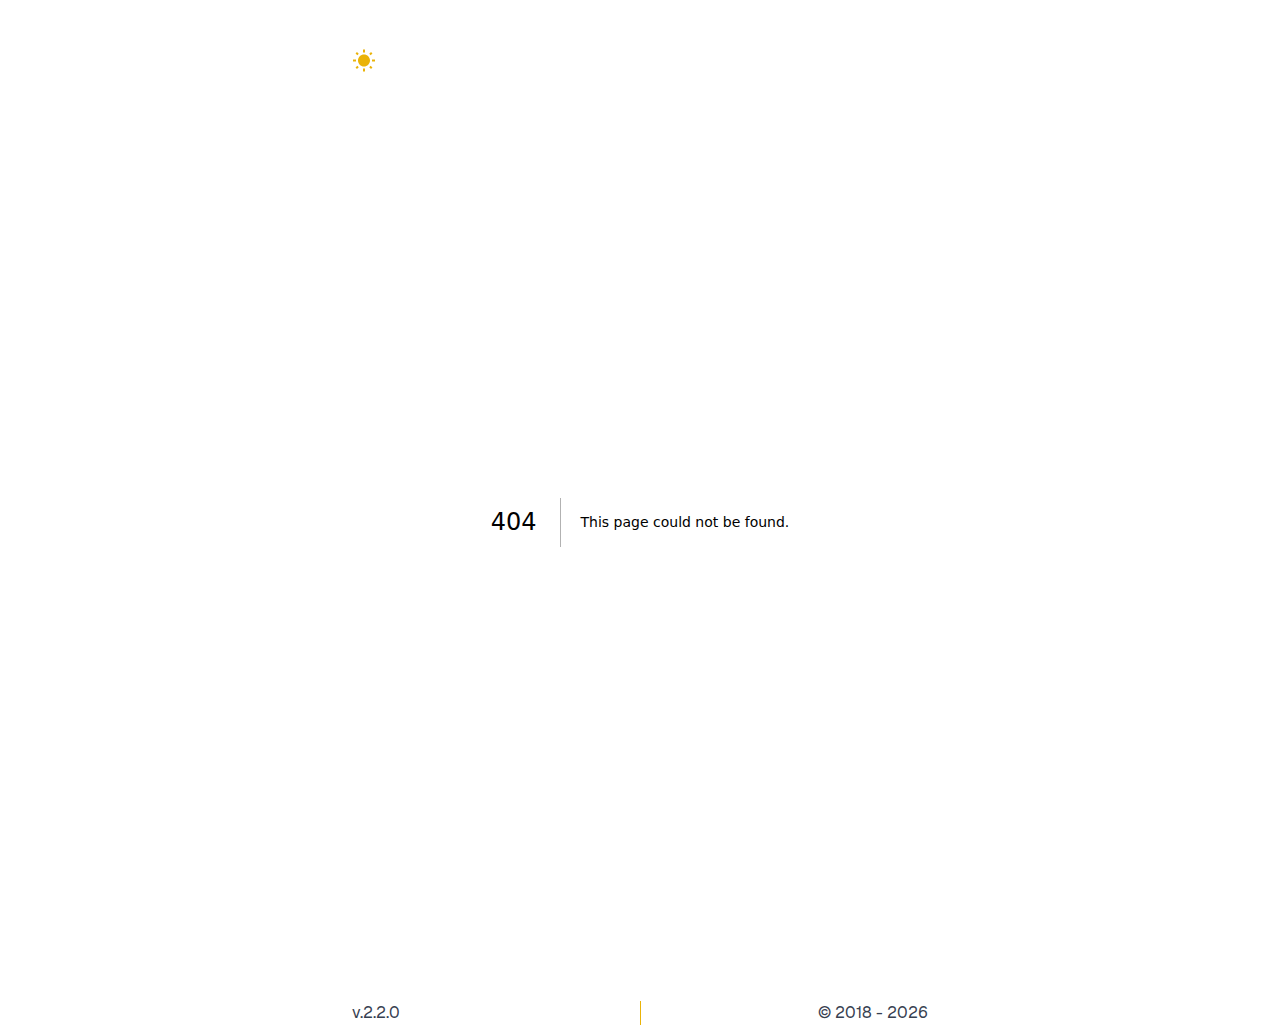
==== 404/index.html @ 9fa7642e "Deploy new build" ====
<!DOCTYPE html><html lang="en"><head><meta charSet="utf-8"/><meta name="viewport" content="width=device-width, initial-scale=1"/><link rel="preload" href="/_next/static/media/569ce4b8f30dc480-s.p.woff2" as="font" crossorigin="" type="font/woff2"/><link rel="preload" href="/_next/static/media/93f479601ee12b01-s.p.woff2" as="font" crossorigin="" type="font/woff2"/><link rel="stylesheet" href="/_next/static/css/c7436bb289373b22.css" data-precedence="next"/><link rel="preload" as="script" fetchPriority="low" href="/_next/static/chunks/webpack-5e81ed33bb2b1523.js"/><script src="/_next/static/chunks/4bd1b696-9cee43409be343df.js" async=""></script><script src="/_next/static/chunks/517-d67118cac1d8dd4a.js" async=""></script><script src="/_next/static/chunks/main-app-05b635fb2bc7e887.js" async=""></script><script src="/_next/static/chunks/451-f5de3bc80fb76e92.js" async=""></script><script src="/_next/static/chunks/app/layout-e721c93a0439ecd4.js" async=""></script><meta name="robots" content="noindex"/><meta name="next-size-adjust" content=""/><title>404: This page could not be found.</title><title>Web page of Maksim Surkov</title><meta name="description" content="Just some information about me"/><script src="/_next/static/chunks/polyfills-42372ed130431b0a.js" noModule=""></script></head><body class="__variable_4d318d antialiased max-w-xl mx-4 mt-8 lg:mx-auto"><main class="flex-auto min-w-0 mt-6 flex flex-col px-2 md:px-0"><div><div class="mt-4"><style data-emotion="css q7mezt">.css-q7mezt{-webkit-user-select:none;-moz-user-select:none;-ms-user-select:none;user-select:none;width:1em;height:1em;display:inline-block;-webkit-flex-shrink:0;-ms-flex-negative:0;flex-shrink:0;-webkit-transition:fill 200ms cubic-bezier(0.4, 0, 0.2, 1) 0ms;transition:fill 200ms cubic-bezier(0.4, 0, 0.2, 1) 0ms;fill:currentColor;font-size:1.5rem;}</style><svg class="MuiSvgIcon-root MuiSvgIcon-fontSizeMedium text-yellow-500 text-3xl cursor-pointer css-q7mezt" focusable="false" aria-hidden="true" viewBox="0 0 24 24" data-testid="WbSunnyIcon"><path d="m6.76 4.84-1.8-1.79-1.41 1.41 1.79 1.79zM4 10.5H1v2h3zm9-9.95h-2V3.5h2zm7.45 3.91-1.41-1.41-1.79 1.79 1.41 1.41zm-3.21 13.7 1.79 1.8 1.41-1.41-1.8-1.79zM20 10.5v2h3v-2zm-8-5c-3.31 0-6 2.69-6 6s2.69 6 6 6 6-2.69 6-6-2.69-6-6-6m-1 16.95h2V19.5h-2zm-7.45-3.91 1.41 1.41 1.79-1.8-1.41-1.41z"></path></svg></div></div><div style="font-family:system-ui,&quot;Segoe UI&quot;,Roboto,Helvetica,Arial,sans-serif,&quot;Apple Color Emoji&quot;,&quot;Segoe UI Emoji&quot;;height:100vh;text-align:center;display:flex;flex-direction:column;align-items:center;justify-content:center"><div><style>body{color:#000;background:#fff;margin:0}.next-error-h1{border-right:1px solid rgba(0,0,0,.3)}@media (prefers-color-scheme:dark){body{color:#fff;background:#000}.next-error-h1{border-right:1px solid rgba(255,255,255,.3)}}</style><h1 class="next-error-h1" style="display:inline-block;margin:0 20px 0 0;padding:0 23px 0 0;font-size:24px;font-weight:500;vertical-align:top;line-height:49px">404</h1><div style="display:inline-block"><h2 style="font-size:14px;font-weight:400;line-height:49px;margin:0">This page could not be found.</h2></div></div></div><footer class="mt-7 "><div class="grid grid-cols-2 divide-x divide-yellow-500"><p class="text-base col-span-1 text-left text-gray-700">v.<!-- -->2.2.0</p><p class="text-base col-span-1 text-right text-gray-700">© 2018 - 2025</p></div></footer></main><script src="/_next/static/chunks/webpack-5e81ed33bb2b1523.js" async=""></script><script>(self.__next_f=self.__next_f||[]).push([0])</script><script>self.__next_f.push([1,"1:\"$Sreact.fragment\"\n2:I[309,[\"451\",\"static/chunks/451-f5de3bc80fb76e92.js\",\"177\",\"static/chunks/app/layout-e721c93a0439ecd4.js\"],\"ThemeProvider\"]\n3:I[4796,[\"451\",\"static/chunks/451-f5de3bc80fb76e92.js\",\"177\",\"static/chunks/app/layout-e721c93a0439ecd4.js\"],\"Header\"]\n4:I[5244,[],\"\"]\n5:I[3866,[],\"\"]\n6:I[3392,[\"451\",\"static/chunks/451-f5de3bc80fb76e92.js\",\"177\",\"static/chunks/app/layout-e721c93a0439ecd4.js\"],\"Metrika\"]\n7:I[658,[\"451\",\"static/chunks/451-f5de3bc80fb76e92.js\",\"177\",\"static/chunks/app/layout-e721c93a0439ecd4.js\"],\"Footer\"]\n8:I[6213,[],\"OutletBoundary\"]\na:I[6213,[],\"MetadataBoundary\"]\nc:I[6213,[],\"ViewportBoundary\"]\ne:I[4835,[],\"\"]\n:HL[\"/_next/static/media/569ce4b8f30dc480-s.p.woff2\",\"font\",{\"crossOrigin\":\"\",\"type\":\"font/woff2\"}]\n:HL[\"/_next/static/media/93f479601ee12b01-s.p.woff2\",\"font\",{\"crossOrigin\":\"\",\"type\":\"font/woff2\"}]\n:HL[\"/_next/static/css/c7436bb289373b22.css\",\"style\"]\n"])</script><script>self.__next_f.push([1,"0:{\"P\":null,\"b\":\"KmsmQqxftrICruqikvEhr\",\"p\":\"\",\"c\":[\"\",\"_not-found\",\"\"],\"i\":false,\"f\":[[[\"\",{\"children\":[\"/_not-found\",{\"children\":[\"__PAGE__\",{}]}]},\"$undefined\",\"$undefined\",true],[\"\",[\"$\",\"$1\",\"c\",{\"children\":[[[\"$\",\"link\",\"0\",{\"rel\":\"stylesheet\",\"href\":\"/_next/static/css/c7436bb289373b22.css\",\"precedence\":\"next\",\"crossOrigin\":\"$undefined\",\"nonce\":\"$undefined\"}]],[\"$\",\"html\",null,{\"lang\":\"en\",\"children\":[\"$\",\"body\",null,{\"className\":\"__variable_4d318d antialiased max-w-xl mx-4 mt-8 lg:mx-auto\",\"children\":[\"$\",\"main\",null,{\"className\":\"flex-auto min-w-0 mt-6 flex flex-col px-2 md:px-0\",\"children\":[\"$\",\"$L2\",null,{\"children\":[[\"$\",\"$L3\",null,{}],[\"$\",\"$L4\",null,{\"parallelRouterKey\":\"children\",\"segmentPath\":[\"children\"],\"error\":\"$undefined\",\"errorStyles\":\"$undefined\",\"errorScripts\":\"$undefined\",\"template\":[\"$\",\"$L5\",null,{}],\"templateStyles\":\"$undefined\",\"templateScripts\":\"$undefined\",\"notFound\":[[],[[\"$\",\"title\",null,{\"children\":\"404: This page could not be found.\"}],[\"$\",\"div\",null,{\"style\":{\"fontFamily\":\"system-ui,\\\"Segoe UI\\\",Roboto,Helvetica,Arial,sans-serif,\\\"Apple Color Emoji\\\",\\\"Segoe UI Emoji\\\"\",\"height\":\"100vh\",\"textAlign\":\"center\",\"display\":\"flex\",\"flexDirection\":\"column\",\"alignItems\":\"center\",\"justifyContent\":\"center\"},\"children\":[\"$\",\"div\",null,{\"children\":[[\"$\",\"style\",null,{\"dangerouslySetInnerHTML\":{\"__html\":\"body{color:#000;background:#fff;margin:0}.next-error-h1{border-right:1px solid rgba(0,0,0,.3)}@media (prefers-color-scheme:dark){body{color:#fff;background:#000}.next-error-h1{border-right:1px solid rgba(255,255,255,.3)}}\"}}],[\"$\",\"h1\",null,{\"className\":\"next-error-h1\",\"style\":{\"display\":\"inline-block\",\"margin\":\"0 20px 0 0\",\"padding\":\"0 23px 0 0\",\"fontSize\":24,\"fontWeight\":500,\"verticalAlign\":\"top\",\"lineHeight\":\"49px\"},\"children\":404}],[\"$\",\"div\",null,{\"style\":{\"display\":\"inline-block\"},\"children\":[\"$\",\"h2\",null,{\"style\":{\"fontSize\":14,\"fontWeight\":400,\"lineHeight\":\"49px\",\"margin\":0},\"children\":\"This page could not be found.\"}]}]]}]}]]],\"forbidden\":\"$undefined\",\"unauthorized\":\"$undefined\"}],[\"$\",\"$L6\",null,{}],[\"$\",\"$L7\",null,{}]]}]}]}]}]]}],{\"children\":[\"/_not-found\",[\"$\",\"$1\",\"c\",{\"children\":[null,[\"$\",\"$L4\",null,{\"parallelRouterKey\":\"children\",\"segmentPath\":[\"children\",\"/_not-found\",\"children\"],\"error\":\"$undefined\",\"errorStyles\":\"$undefined\",\"errorScripts\":\"$undefined\",\"template\":[\"$\",\"$L5\",null,{}],\"templateStyles\":\"$undefined\",\"templateScripts\":\"$undefined\",\"notFound\":\"$undefined\",\"forbidden\":\"$undefined\",\"unauthorized\":\"$undefined\"}]]}],{\"children\":[\"__PAGE__\",[\"$\",\"$1\",\"c\",{\"children\":[[[\"$\",\"title\",null,{\"children\":\"404: This page could not be found.\"}],[\"$\",\"div\",null,{\"style\":\"$0:f:0:1:1:props:children:1:props:children:props:children:props:children:props:children:1:props:notFound:1:1:props:style\",\"children\":[\"$\",\"div\",null,{\"children\":[[\"$\",\"style\",null,{\"dangerouslySetInnerHTML\":{\"__html\":\"body{color:#000;background:#fff;margin:0}.next-error-h1{border-right:1px solid rgba(0,0,0,.3)}@media (prefers-color-scheme:dark){body{color:#fff;background:#000}.next-error-h1{border-right:1px solid rgba(255,255,255,.3)}}\"}}],[\"$\",\"h1\",null,{\"className\":\"next-error-h1\",\"style\":\"$0:f:0:1:1:props:children:1:props:children:props:children:props:children:props:children:1:props:notFound:1:1:props:children:props:children:1:props:style\",\"children\":404}],[\"$\",\"div\",null,{\"style\":\"$0:f:0:1:1:props:children:1:props:children:props:children:props:children:props:children:1:props:notFound:1:1:props:children:props:children:2:props:style\",\"children\":[\"$\",\"h2\",null,{\"style\":\"$0:f:0:1:1:props:children:1:props:children:props:children:props:children:props:children:1:props:notFound:1:1:props:children:props:children:2:props:children:props:style\",\"children\":\"This page could not be found.\"}]}]]}]}]],null,[\"$\",\"$L8\",null,{\"children\":\"$L9\"}]]}],{},null,false]},null,false]},null,false],[\"$\",\"$1\",\"h\",{\"children\":[[\"$\",\"meta\",null,{\"name\":\"robots\",\"content\":\"noindex\"}],[\"$\",\"$1\",\"56DV16O-KghyCpV5l3k12\",{\"children\":[[\"$\",\"$La\",null,{\"children\":\"$Lb\"}],[\"$\",\"$Lc\",null,{\"children\":\"$Ld\"}],[\"$\",\"meta\",null,{\"name\":\"next-size-adjust\",\"content\":\"\"}]]}]]}],false]],\"m\":\"$undefined\",\"G\":[\"$e\",\"$undefined\"],\"s\":false,\"S\":true}\n"])</script><script>self.__next_f.push([1,"d:[[\"$\",\"meta\",\"0\",{\"name\":\"viewport\",\"content\":\"width=device-width, initial-scale=1\"}]]\nb:[[\"$\",\"meta\",\"0\",{\"charSet\":\"utf-8\"}],[\"$\",\"title\",\"1\",{\"children\":\"Web page of Maksim Surkov\"}],[\"$\",\"meta\",\"2\",{\"name\":\"description\",\"content\":\"Just some information about me\"}]]\n"])</script><script>self.__next_f.push([1,"9:null\n"])</script></body></html>
---- _next/static/css/c7436bb289373b22.css ----
*,:after,:before{--tw-border-spacing-x:0;--tw-border-spacing-y:0;--tw-translate-x:0;--tw-translate-y:0;--tw-rotate:0;--tw-skew-x:0;--tw-skew-y:0;--tw-scale-x:1;--tw-scale-y:1;--tw-pan-x: ;--tw-pan-y: ;--tw-pinch-zoom: ;--tw-scroll-snap-strictness:proximity;--tw-gradient-from-position: ;--tw-gradient-via-position: ;--tw-gradient-to-position: ;--tw-ordinal: ;--tw-slashed-zero: ;--tw-numeric-figure: ;--tw-numeric-spacing: ;--tw-numeric-fraction: ;--tw-ring-inset: ;--tw-ring-offset-width:0px;--tw-ring-offset-color:#fff;--tw-ring-color:rgba(59,130,246,.5);--tw-ring-offset-shadow:0 0 #0000;--tw-ring-shadow:0 0 #0000;--tw-shadow:0 0 #0000;--tw-shadow-colored:0 0 #0000;--tw-blur: ;--tw-brightness: ;--tw-contrast: ;--tw-grayscale: ;--tw-hue-rotate: ;--tw-invert: ;--tw-saturate: ;--tw-sepia: ;--tw-drop-shadow: ;--tw-backdrop-blur: ;--tw-backdrop-brightness: ;--tw-backdrop-contrast: ;--tw-backdrop-grayscale: ;--tw-backdrop-hue-rotate: ;--tw-backdrop-invert: ;--tw-backdrop-opacity: ;--tw-backdrop-saturate: ;--tw-backdrop-sepia: ;--tw-contain-size: ;--tw-contain-layout: ;--tw-contain-paint: ;--tw-contain-style: }::backdrop{--tw-border-spacing-x:0;--tw-border-spacing-y:0;--tw-translate-x:0;--tw-translate-y:0;--tw-rotate:0;--tw-skew-x:0;--tw-skew-y:0;--tw-scale-x:1;--tw-scale-y:1;--tw-pan-x: ;--tw-pan-y: ;--tw-pinch-zoom: ;--tw-scroll-snap-strictness:proximity;--tw-gradient-from-position: ;--tw-gradient-via-position: ;--tw-gradient-to-position: ;--tw-ordinal: ;--tw-slashed-zero: ;--tw-numeric-figure: ;--tw-numeric-spacing: ;--tw-numeric-fraction: ;--tw-ring-inset: ;--tw-ring-offset-width:0px;--tw-ring-offset-color:#fff;--tw-ring-color:rgba(59,130,246,.5);--tw-ring-offset-shadow:0 0 #0000;--tw-ring-shadow:0 0 #0000;--tw-shadow:0 0 #0000;--tw-shadow-colored:0 0 #0000;--tw-blur: ;--tw-brightness: ;--tw-contrast: ;--tw-grayscale: ;--tw-hue-rotate: ;--tw-invert: ;--tw-saturate: ;--tw-sepia: ;--tw-drop-shadow: ;--tw-backdrop-blur: ;--tw-backdrop-brightness: ;--tw-backdrop-contrast: ;--tw-backdrop-grayscale: ;--tw-backdrop-hue-rotate: ;--tw-backdrop-invert: ;--tw-backdrop-opacity: ;--tw-backdrop-saturate: ;--tw-backdrop-sepia: ;--tw-contain-size: ;--tw-contain-layout: ;--tw-contain-paint: ;--tw-contain-style: }/*
! tailwindcss v3.4.17 | MIT License | https://tailwindcss.com
*/*,:after,:before{box-sizing:border-box;border:0 solid #e5e7eb}:after,:before{--tw-content:""}:host,html{line-height:1.5;-webkit-text-size-adjust:100%;-moz-tab-size:4;tab-size:4;font-family:ui-sans-serif,system-ui,sans-serif,Apple Color Emoji,Segoe UI Emoji,Segoe UI Symbol,Noto Color Emoji;font-feature-settings:normal;font-variation-settings:normal;-webkit-tap-highlight-color:transparent}body{margin:0;line-height:inherit}hr{height:0;color:inherit;border-top-width:1px}abbr:where([title]){text-decoration:underline dotted}h1,h2,h3,h4,h5,h6{font-size:inherit;font-weight:inherit}a{color:inherit;text-decoration:inherit}b,strong{font-weight:bolder}code,kbd,pre,samp{font-family:ui-monospace,SFMono-Regular,Menlo,Monaco,Consolas,Liberation Mono,Courier New,monospace;font-feature-settings:normal;font-variation-settings:normal;font-size:1em}small{font-size:80%}sub,sup{font-size:75%;line-height:0;position:relative;vertical-align:baseline}sub{bottom:-.25em}sup{top:-.5em}table{text-indent:0;border-color:inherit;border-collapse:collapse}button,input,optgroup,select,textarea{font-family:inherit;font-feature-settings:inherit;font-variation-settings:inherit;font-size:100%;font-weight:inherit;line-height:inherit;letter-spacing:inherit;color:inherit;margin:0;padding:0}button,select{text-transform:none}button,input:where([type=button]),input:where([type=reset]),input:where([type=submit]){-webkit-appearance:button;background-color:transparent;background-image:none}:-moz-focusring{outline:auto}:-moz-ui-invalid{box-shadow:none}progress{vertical-align:baseline}::-webkit-inner-spin-button,::-webkit-outer-spin-button{height:auto}[type=search]{-webkit-appearance:textfield;outline-offset:-2px}::-webkit-search-decoration{-webkit-appearance:none}::-webkit-file-upload-button{-webkit-appearance:button;font:inherit}summary{display:list-item}blockquote,dd,dl,figure,h1,h2,h3,h4,h5,h6,hr,p,pre{margin:0}fieldset{margin:0}fieldset,legend{padding:0}menu,ol,ul{list-style:none;margin:0;padding:0}dialog{padding:0}textarea{resize:vertical}input::placeholder,textarea::placeholder{opacity:1;color:#9ca3af}[role=button],button{cursor:pointer}:disabled{cursor:default}audio,canvas,embed,iframe,img,object,svg,video{display:block;vertical-align:middle}img,video{max-width:100%;height:auto}[hidden]:where(:not([hidden=until-found])){display:none}.relative{position:relative}.col-span-1{grid-column:span 1/span 1}.row-start-2{grid-row-start:2}.row-start-3{grid-row-start:3}.mx-4{margin-left:1rem;margin-right:1rem}.mb-2{margin-bottom:.5rem}.mt-1{margin-top:.25rem}.mt-10{margin-top:2.5rem}.mt-4{margin-top:1rem}.mt-6{margin-top:1.5rem}.mt-7{margin-top:1.75rem}.mt-8{margin-top:2rem}.flex{display:flex}.grid{display:grid}.h-0{height:0}.h-10{height:2.5rem}.min-h-screen{min-height:100vh}.w-0{width:0}.min-w-0{min-width:0}.max-w-xl{max-width:36rem}.flex-auto{flex:1 1 auto}.cursor-pointer{cursor:pointer}.list-inside{list-style-position:inside}.list-decimal{list-style-type:decimal}.grid-cols-2{grid-template-columns:repeat(2,minmax(0,1fr))}.grid-rows-\[20px_1fr_20px\]{grid-template-rows:20px 1fr 20px}.flex-col{flex-direction:column}.flex-wrap{flex-wrap:wrap}.items-center{align-items:center}.justify-center{justify-content:center}.justify-items-center{justify-items:center}.gap-16{gap:4rem}.gap-2{gap:.5rem}.gap-4{gap:1rem}.gap-6{gap:1.5rem}.gap-8{gap:2rem}.divide-x>:not([hidden])~:not([hidden]){--tw-divide-x-reverse:0;border-right-width:calc(1px * var(--tw-divide-x-reverse));border-left-width:calc(1px * calc(1 - var(--tw-divide-x-reverse)))}.divide-y>:not([hidden])~:not([hidden]){--tw-divide-y-reverse:0;border-top-width:calc(1px * calc(1 - var(--tw-divide-y-reverse)));border-bottom-width:calc(1px * var(--tw-divide-y-reverse))}.divide-yellow-500>:not([hidden])~:not([hidden]){--tw-divide-opacity:1;border-color:rgb(234 179 8/var(--tw-divide-opacity,1))}.rounded{border-radius:.25rem}.rounded-full{border-radius:9999px}.border{border-width:1px}.border-b-\[26px\]{border-bottom-width:26px}.border-l-\[15px\]{border-left-width:15px}.border-r-\[15px\]{border-right-width:15px}.border-t{border-top-width:1px}.border-solid{border-style:solid}.border-black\/\[\.08\]{border-color:rgba(0,0,0,.08)}.border-transparent{border-color:transparent}.border-yellow-500{--tw-border-opacity:1;border-color:rgb(234 179 8/var(--tw-border-opacity,1))}.border-b-black{--tw-border-opacity:1;border-bottom-color:rgb(0 0 0/var(--tw-border-opacity,1))}.border-l-transparent{border-left-color:transparent}.border-r-transparent{border-right-color:transparent}.bg-black\/\[\.05\]{background-color:rgba(0,0,0,.05)}.bg-foreground{background-color:var(--foreground)}.p-8{padding:2rem}.px-1{padding-left:.25rem;padding-right:.25rem}.px-2{padding-left:.5rem;padding-right:.5rem}.px-4{padding-left:1rem;padding-right:1rem}.py-0\.5{padding-top:.125rem;padding-bottom:.125rem}.py-6{padding-top:1.5rem;padding-bottom:1.5rem}.pb-20{padding-bottom:5rem}.text-left{text-align:left}.text-center{text-align:center}.text-right{text-align:right}.font-\[family-name\:var\(--font-geist-mono\)\]{font-family:var(--font-geist-mono)}.font-\[family-name\:var\(--font-geist-sans\)\]{font-family:var(--font-geist-sans)}.text-2xl{font-size:1.5rem;line-height:2rem}.text-3xl{font-size:1.875rem;line-height:2.25rem}.text-5xl{font-size:3rem;line-height:1}.text-base{font-size:1rem;line-height:1.5rem}.text-sm{font-size:.875rem;line-height:1.25rem}.text-xl{font-size:1.25rem;line-height:1.75rem}.font-medium{font-weight:500}.font-semibold{font-weight:600}.text-background{color:var(--background)}.text-gray-300{--tw-text-opacity:1;color:rgb(209 213 219/var(--tw-text-opacity,1))}.text-gray-400{--tw-text-opacity:1;color:rgb(156 163 175/var(--tw-text-opacity,1))}.text-gray-700{--tw-text-opacity:1;color:rgb(55 65 81/var(--tw-text-opacity,1))}.text-yellow-500{--tw-text-opacity:1;color:rgb(234 179 8/var(--tw-text-opacity,1))}.antialiased{-webkit-font-smoothing:antialiased;-moz-osx-font-smoothing:grayscale}.transition-colors{transition-property:color,background-color,border-color,text-decoration-color,fill,stroke;transition-timing-function:cubic-bezier(.4,0,.2,1);transition-duration:.15s}:root{--background-light:#fff;--foreground-light:#171717;--background-dark:#0a0a0a;--foreground-dark:#ededed}body{color:var(--foreground-light);background:var(--background-light);font-family:var(--font-geist-sans)}body.dark{color:var(--foreground-dark);background:var(--background-dark)}.hover\:border-transparent:hover{border-color:transparent}.hover\:bg-\[\#383838\]:hover{--tw-bg-opacity:1;background-color:rgb(56 56 56/var(--tw-bg-opacity,1))}.hover\:bg-\[\#f2f2f2\]:hover{--tw-bg-opacity:1;background-color:rgb(242 242 242/var(--tw-bg-opacity,1))}.hover\:underline:hover{text-decoration-line:underline}.hover\:underline-offset-4:hover{text-underline-offset:4px}@media (min-width:640px){.sm\:col-span-2{grid-column:span 2/span 2}.sm\:mt-0{margin-top:0}.sm\:grid{display:grid}.sm\:h-12{height:3rem}.sm\:min-w-44{min-width:11rem}.sm\:grid-cols-3{grid-template-columns:repeat(3,minmax(0,1fr))}.sm\:flex-row{flex-direction:row}.sm\:items-start{align-items:flex-start}.sm\:gap-4{gap:1rem}.sm\:p-20{padding:5rem}.sm\:px-0{padding-left:0;padding-right:0}.sm\:px-5{padding-left:1.25rem;padding-right:1.25rem}.sm\:text-left{text-align:left}.sm\:text-base{font-size:1rem;line-height:1.5rem}}@media (min-width:768px){.md\:px-0{padding-left:0;padding-right:0}}@media (min-width:1024px){.lg\:mx-auto{margin-left:auto;margin-right:auto}}@media (prefers-color-scheme:dark){.dark\:border-white\/\[\.145\]{border-color:hsla(0,0%,100%,.145)}.dark\:bg-white\/\[\.06\]{background-color:hsla(0,0%,100%,.06)}.dark\:invert{--tw-invert:invert(100%);filter:var(--tw-blur) var(--tw-brightness) var(--tw-contrast) var(--tw-grayscale) var(--tw-hue-rotate) var(--tw-invert) var(--tw-saturate) var(--tw-sepia) var(--tw-drop-shadow)}.dark\:hover\:bg-\[\#1a1a1a\]:hover{--tw-bg-opacity:1;background-color:rgb(26 26 26/var(--tw-bg-opacity,1))}.dark\:hover\:bg-\[\#ccc\]:hover{--tw-bg-opacity:1;background-color:rgb(204 204 204/var(--tw-bg-opacity,1))}}@font-face{font-family:Geist;font-style:normal;font-weight:100 900;font-display:swap;src:url(/_next/static/media/ba015fad6dcf6784-s.woff2) format("woff2");unicode-range:u+0100-02ba,u+02bd-02c5,u+02c7-02cc,u+02ce-02d7,u+02dd-02ff,u+0304,u+0308,u+0329,u+1d00-1dbf,u+1e00-1e9f,u+1ef2-1eff,u+2020,u+20a0-20ab,u+20ad-20c0,u+2113,u+2c60-2c7f,u+a720-a7ff}@font-face{font-family:Geist;font-style:normal;font-weight:100 900;font-display:swap;src:url(/_next/static/media/569ce4b8f30dc480-s.p.woff2) format("woff2");unicode-range:u+00??,u+0131,u+0152-0153,u+02bb-02bc,u+02c6,u+02da,u+02dc,u+0304,u+0308,u+0329,u+2000-206f,u+20ac,u+2122,u+2191,u+2193,u+2212,u+2215,u+feff,u+fffd}@font-face{font-family:Geist Fallback;src:local("Arial");ascent-override:95.94%;descent-override:28.16%;line-gap-override:0.00%;size-adjust:104.76%}.__className_4d318d{font-family:Geist,Geist Fallback;font-style:normal}.__variable_4d318d{--font-geist-sans:"Geist","Geist Fallback"}@font-face{font-family:Geist Mono;font-style:normal;font-weight:100 900;font-display:swap;src:url(/_next/static/media/747892c23ea88013-s.woff2) format("woff2");unicode-range:u+0100-02ba,u+02bd-02c5,u+02c7-02cc,u+02ce-02d7,u+02dd-02ff,u+0304,u+0308,u+0329,u+1d00-1dbf,u+1e00-1e9f,u+1ef2-1eff,u+2020,u+20a0-20ab,u+20ad-20c0,u+2113,u+2c60-2c7f,u+a720-a7ff}@font-face{font-family:Geist Mono;font-style:normal;font-weight:100 900;font-display:swap;src:url(/_next/static/media/93f479601ee12b01-s.p.woff2) format("woff2");unicode-range:u+00??,u+0131,u+0152-0153,u+02bb-02bc,u+02c6,u+02da,u+02dc,u+0304,u+0308,u+0329,u+2000-206f,u+20ac,u+2122,u+2191,u+2193,u+2212,u+2215,u+feff,u+fffd}@font-face{font-family:Geist Mono Fallback;src:local("Arial");ascent-override:74.67%;descent-override:21.92%;line-gap-override:0.00%;size-adjust:134.59%}.__className_ea5f4b{font-family:Geist Mono,Geist Mono Fallback;font-style:normal}.__variable_ea5f4b{--font-geist-mono:"Geist Mono","Geist Mono Fallback"}
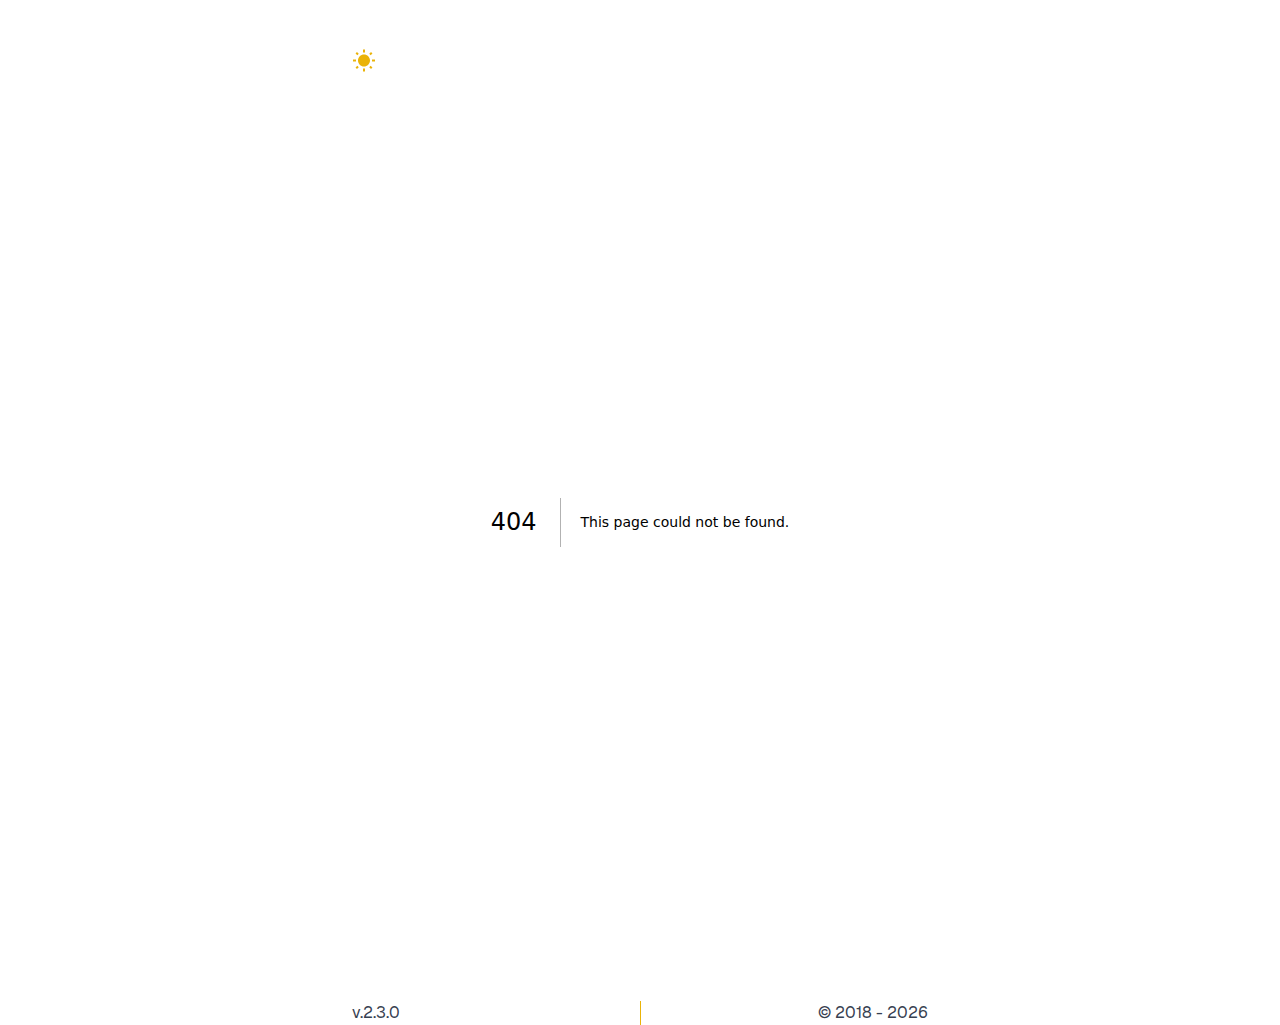
==== commit 73c497a0: "Deploy new build" ====
--- a/404/index.html
+++ b/404/index.html
@@ -1 +1 @@
-<!DOCTYPE html><html lang="en"><head><meta charSet="utf-8"/><meta name="viewport" content="width=device-width, initial-scale=1"/><link rel="preload" href="/_next/static/media/569ce4b8f30dc480-s.p.woff2" as="font" crossorigin="" type="font/woff2"/><link rel="preload" href="/_next/static/media/93f479601ee12b01-s.p.woff2" as="font" crossorigin="" type="font/woff2"/><link rel="stylesheet" href="/_next/static/css/c7436bb289373b22.css" data-precedence="next"/><link rel="preload" as="script" fetchPriority="low" href="/_next/static/chunks/webpack-5e81ed33bb2b1523.js"/><script src="/_next/static/chunks/4bd1b696-9cee43409be343df.js" async=""></script><script src="/_next/static/chunks/517-d67118cac1d8dd4a.js" async=""></script><script src="/_next/static/chunks/main-app-05b635fb2bc7e887.js" async=""></script><script src="/_next/static/chunks/451-f5de3bc80fb76e92.js" async=""></script><script src="/_next/static/chunks/app/layout-e721c93a0439ecd4.js" async=""></script><meta name="robots" content="noindex"/><meta name="next-size-adjust" content=""/><title>404: This page could not be found.</title><title>Web page of Maksim Surkov</title><meta name="description" content="Just some information about me"/><script src="/_next/static/chunks/polyfills-42372ed130431b0a.js" noModule=""></script></head><body class="__variable_4d318d antialiased max-w-xl mx-4 mt-8 lg:mx-auto"><main class="flex-auto min-w-0 mt-6 flex flex-col px-2 md:px-0"><div><div class="mt-4"><style data-emotion="css q7mezt">.css-q7mezt{-webkit-user-select:none;-moz-user-select:none;-ms-user-select:none;user-select:none;width:1em;height:1em;display:inline-block;-webkit-flex-shrink:0;-ms-flex-negative:0;flex-shrink:0;-webkit-transition:fill 200ms cubic-bezier(0.4, 0, 0.2, 1) 0ms;transition:fill 200ms cubic-bezier(0.4, 0, 0.2, 1) 0ms;fill:currentColor;font-size:1.5rem;}</style><svg class="MuiSvgIcon-root MuiSvgIcon-fontSizeMedium text-yellow-500 text-3xl cursor-pointer css-q7mezt" focusable="false" aria-hidden="true" viewBox="0 0 24 24" data-testid="WbSunnyIcon"><path d="m6.76 4.84-1.8-1.79-1.41 1.41 1.79 1.79zM4 10.5H1v2h3zm9-9.95h-2V3.5h2zm7.45 3.91-1.41-1.41-1.79 1.79 1.41 1.41zm-3.21 13.7 1.79 1.8 1.41-1.41-1.8-1.79zM20 10.5v2h3v-2zm-8-5c-3.31 0-6 2.69-6 6s2.69 6 6 6 6-2.69 6-6-2.69-6-6-6m-1 16.95h2V19.5h-2zm-7.45-3.91 1.41 1.41 1.79-1.8-1.41-1.41z"></path></svg></div></div><div style="font-family:system-ui,&quot;Segoe UI&quot;,Roboto,Helvetica,Arial,sans-serif,&quot;Apple Color Emoji&quot;,&quot;Segoe UI Emoji&quot;;height:100vh;text-align:center;display:flex;flex-direction:column;align-items:center;justify-content:center"><div><style>body{color:#000;background:#fff;margin:0}.next-error-h1{border-right:1px solid rgba(0,0,0,.3)}@media (prefers-color-scheme:dark){body{color:#fff;background:#000}.next-error-h1{border-right:1px solid rgba(255,255,255,.3)}}</style><h1 class="next-error-h1" style="display:inline-block;margin:0 20px 0 0;padding:0 23px 0 0;font-size:24px;font-weight:500;vertical-align:top;line-height:49px">404</h1><div style="display:inline-block"><h2 style="font-size:14px;font-weight:400;line-height:49px;margin:0">This page could not be found.</h2></div></div></div><footer class="mt-7 "><div class="grid grid-cols-2 divide-x divide-yellow-500"><p class="text-base col-span-1 text-left text-gray-700">v.<!-- -->2.2.0</p><p class="text-base col-span-1 text-right text-gray-700">© 2018 - 2025</p></div></footer></main><script src="/_next/static/chunks/webpack-5e81ed33bb2b1523.js" async=""></script><script>(self.__next_f=self.__next_f||[]).push([0])</script><script>self.__next_f.push([1,"1:\"$Sreact.fragment\"\n2:I[309,[\"451\",\"static/chunks/451-f5de3bc80fb76e92.js\",\"177\",\"static/chunks/app/layout-e721c93a0439ecd4.js\"],\"ThemeProvider\"]\n3:I[4796,[\"451\",\"static/chunks/451-f5de3bc80fb76e92.js\",\"177\",\"static/chunks/app/layout-e721c93a0439ecd4.js\"],\"Header\"]\n4:I[5244,[],\"\"]\n5:I[3866,[],\"\"]\n6:I[3392,[\"451\",\"static/chunks/451-f5de3bc80fb76e92.js\",\"177\",\"static/chunks/app/layout-e721c93a0439ecd4.js\"],\"Metrika\"]\n7:I[658,[\"451\",\"static/chunks/451-f5de3bc80fb76e92.js\",\"177\",\"static/chunks/app/layout-e721c93a0439ecd4.js\"],\"Footer\"]\n8:I[6213,[],\"OutletBoundary\"]\na:I[6213,[],\"MetadataBoundary\"]\nc:I[6213,[],\"ViewportBoundary\"]\ne:I[4835,[],\"\"]\n:HL[\"/_next/static/media/569ce4b8f30dc480-s.p.woff2\",\"font\",{\"crossOrigin\":\"\",\"type\":\"font/woff2\"}]\n:HL[\"/_next/static/media/93f479601ee12b01-s.p.woff2\",\"font\",{\"crossOrigin\":\"\",\"type\":\"font/woff2\"}]\n:HL[\"/_next/static/css/c7436bb289373b22.css\",\"style\"]\n"])</script><script>self.__next_f.push([1,"0:{\"P\":null,\"b\":\"KmsmQqxftrICruqikvEhr\",\"p\":\"\",\"c\":[\"\",\"_not-found\",\"\"],\"i\":false,\"f\":[[[\"\",{\"children\":[\"/_not-found\",{\"children\":[\"__PAGE__\",{}]}]},\"$undefined\",\"$undefined\",true],[\"\",[\"$\",\"$1\",\"c\",{\"children\":[[[\"$\",\"link\",\"0\",{\"rel\":\"stylesheet\",\"href\":\"/_next/static/css/c7436bb289373b22.css\",\"precedence\":\"next\",\"crossOrigin\":\"$undefined\",\"nonce\":\"$undefined\"}]],[\"$\",\"html\",null,{\"lang\":\"en\",\"children\":[\"$\",\"body\",null,{\"className\":\"__variable_4d318d antialiased max-w-xl mx-4 mt-8 lg:mx-auto\",\"children\":[\"$\",\"main\",null,{\"className\":\"flex-auto min-w-0 mt-6 flex flex-col px-2 md:px-0\",\"children\":[\"$\",\"$L2\",null,{\"children\":[[\"$\",\"$L3\",null,{}],[\"$\",\"$L4\",null,{\"parallelRouterKey\":\"children\",\"segmentPath\":[\"children\"],\"error\":\"$undefined\",\"errorStyles\":\"$undefined\",\"errorScripts\":\"$undefined\",\"template\":[\"$\",\"$L5\",null,{}],\"templateStyles\":\"$undefined\",\"templateScripts\":\"$undefined\",\"notFound\":[[],[[\"$\",\"title\",null,{\"children\":\"404: This page could not be found.\"}],[\"$\",\"div\",null,{\"style\":{\"fontFamily\":\"system-ui,\\\"Segoe UI\\\",Roboto,Helvetica,Arial,sans-serif,\\\"Apple Color Emoji\\\",\\\"Segoe UI Emoji\\\"\",\"height\":\"100vh\",\"textAlign\":\"center\",\"display\":\"flex\",\"flexDirection\":\"column\",\"alignItems\":\"center\",\"justifyContent\":\"center\"},\"children\":[\"$\",\"div\",null,{\"children\":[[\"$\",\"style\",null,{\"dangerouslySetInnerHTML\":{\"__html\":\"body{color:#000;background:#fff;margin:0}.next-error-h1{border-right:1px solid rgba(0,0,0,.3)}@media (prefers-color-scheme:dark){body{color:#fff;background:#000}.next-error-h1{border-right:1px solid rgba(255,255,255,.3)}}\"}}],[\"$\",\"h1\",null,{\"className\":\"next-error-h1\",\"style\":{\"display\":\"inline-block\",\"margin\":\"0 20px 0 0\",\"padding\":\"0 23px 0 0\",\"fontSize\":24,\"fontWeight\":500,\"verticalAlign\":\"top\",\"lineHeight\":\"49px\"},\"children\":404}],[\"$\",\"div\",null,{\"style\":{\"display\":\"inline-block\"},\"children\":[\"$\",\"h2\",null,{\"style\":{\"fontSize\":14,\"fontWeight\":400,\"lineHeight\":\"49px\",\"margin\":0},\"children\":\"This page could not be found.\"}]}]]}]}]]],\"forbidden\":\"$undefined\",\"unauthorized\":\"$undefined\"}],[\"$\",\"$L6\",null,{}],[\"$\",\"$L7\",null,{}]]}]}]}]}]]}],{\"children\":[\"/_not-found\",[\"$\",\"$1\",\"c\",{\"children\":[null,[\"$\",\"$L4\",null,{\"parallelRouterKey\":\"children\",\"segmentPath\":[\"children\",\"/_not-found\",\"children\"],\"error\":\"$undefined\",\"errorStyles\":\"$undefined\",\"errorScripts\":\"$undefined\",\"template\":[\"$\",\"$L5\",null,{}],\"templateStyles\":\"$undefined\",\"templateScripts\":\"$undefined\",\"notFound\":\"$undefined\",\"forbidden\":\"$undefined\",\"unauthorized\":\"$undefined\"}]]}],{\"children\":[\"__PAGE__\",[\"$\",\"$1\",\"c\",{\"children\":[[[\"$\",\"title\",null,{\"children\":\"404: This page could not be found.\"}],[\"$\",\"div\",null,{\"style\":\"$0:f:0:1:1:props:children:1:props:children:props:children:props:children:props:children:1:props:notFound:1:1:props:style\",\"children\":[\"$\",\"div\",null,{\"children\":[[\"$\",\"style\",null,{\"dangerouslySetInnerHTML\":{\"__html\":\"body{color:#000;background:#fff;margin:0}.next-error-h1{border-right:1px solid rgba(0,0,0,.3)}@media (prefers-color-scheme:dark){body{color:#fff;background:#000}.next-error-h1{border-right:1px solid rgba(255,255,255,.3)}}\"}}],[\"$\",\"h1\",null,{\"className\":\"next-error-h1\",\"style\":\"$0:f:0:1:1:props:children:1:props:children:props:children:props:children:props:children:1:props:notFound:1:1:props:children:props:children:1:props:style\",\"children\":404}],[\"$\",\"div\",null,{\"style\":\"$0:f:0:1:1:props:children:1:props:children:props:children:props:children:props:children:1:props:notFound:1:1:props:children:props:children:2:props:style\",\"children\":[\"$\",\"h2\",null,{\"style\":\"$0:f:0:1:1:props:children:1:props:children:props:children:props:children:props:children:1:props:notFound:1:1:props:children:props:children:2:props:children:props:style\",\"children\":\"This page could not be found.\"}]}]]}]}]],null,[\"$\",\"$L8\",null,{\"children\":\"$L9\"}]]}],{},null,false]},null,false]},null,false],[\"$\",\"$1\",\"h\",{\"children\":[[\"$\",\"meta\",null,{\"name\":\"robots\",\"content\":\"noindex\"}],[\"$\",\"$1\",\"56DV16O-KghyCpV5l3k12\",{\"children\":[[\"$\",\"$La\",null,{\"children\":\"$Lb\"}],[\"$\",\"$Lc\",null,{\"children\":\"$Ld\"}],[\"$\",\"meta\",null,{\"name\":\"next-size-adjust\",\"content\":\"\"}]]}]]}],false]],\"m\":\"$undefined\",\"G\":[\"$e\",\"$undefined\"],\"s\":false,\"S\":true}\n"])</script><script>self.__next_f.push([1,"d:[[\"$\",\"meta\",\"0\",{\"name\":\"viewport\",\"content\":\"width=device-width, initial-scale=1\"}]]\nb:[[\"$\",\"meta\",\"0\",{\"charSet\":\"utf-8\"}],[\"$\",\"title\",\"1\",{\"children\":\"Web page of Maksim Surkov\"}],[\"$\",\"meta\",\"2\",{\"name\":\"description\",\"content\":\"Just some information about me\"}]]\n"])</script><script>self.__next_f.push([1,"9:null\n"])</script></body></html>+<!DOCTYPE html><html lang="en"><head><meta charSet="utf-8"/><meta name="viewport" content="width=device-width, initial-scale=1"/><link rel="preload" href="/_next/static/media/569ce4b8f30dc480-s.p.woff2" as="font" crossorigin="" type="font/woff2"/><link rel="preload" href="/_next/static/media/93f479601ee12b01-s.p.woff2" as="font" crossorigin="" type="font/woff2"/><link rel="stylesheet" href="/_next/static/css/c7436bb289373b22.css" data-precedence="next"/><link rel="preload" as="script" fetchPriority="low" href="/_next/static/chunks/webpack-5e81ed33bb2b1523.js"/><script src="/_next/static/chunks/4bd1b696-9cee43409be343df.js" async=""></script><script src="/_next/static/chunks/517-d67118cac1d8dd4a.js" async=""></script><script src="/_next/static/chunks/main-app-05b635fb2bc7e887.js" async=""></script><script src="/_next/static/chunks/451-f5de3bc80fb76e92.js" async=""></script><script src="/_next/static/chunks/app/layout-5792fb1f5b0dae58.js" async=""></script><meta name="robots" content="noindex"/><meta name="next-size-adjust" content=""/><title>404: This page could not be found.</title><title>Web page of Maksim Surkov</title><meta name="description" content="Just some information about me"/><script src="/_next/static/chunks/polyfills-42372ed130431b0a.js" noModule=""></script></head><body class="__variable_4d318d antialiased max-w-xl mx-4 mt-8 lg:mx-auto"><main class="flex-auto min-w-0 mt-6 flex flex-col px-2 md:px-0"><div><div class="mt-4"><style data-emotion="css q7mezt">.css-q7mezt{-webkit-user-select:none;-moz-user-select:none;-ms-user-select:none;user-select:none;width:1em;height:1em;display:inline-block;-webkit-flex-shrink:0;-ms-flex-negative:0;flex-shrink:0;-webkit-transition:fill 200ms cubic-bezier(0.4, 0, 0.2, 1) 0ms;transition:fill 200ms cubic-bezier(0.4, 0, 0.2, 1) 0ms;fill:currentColor;font-size:1.5rem;}</style><svg class="MuiSvgIcon-root MuiSvgIcon-fontSizeMedium text-yellow-500 text-3xl cursor-pointer css-q7mezt" focusable="false" aria-hidden="true" viewBox="0 0 24 24" data-testid="WbSunnyIcon"><path d="m6.76 4.84-1.8-1.79-1.41 1.41 1.79 1.79zM4 10.5H1v2h3zm9-9.95h-2V3.5h2zm7.45 3.91-1.41-1.41-1.79 1.79 1.41 1.41zm-3.21 13.7 1.79 1.8 1.41-1.41-1.8-1.79zM20 10.5v2h3v-2zm-8-5c-3.31 0-6 2.69-6 6s2.69 6 6 6 6-2.69 6-6-2.69-6-6-6m-1 16.95h2V19.5h-2zm-7.45-3.91 1.41 1.41 1.79-1.8-1.41-1.41z"></path></svg></div></div><div style="font-family:system-ui,&quot;Segoe UI&quot;,Roboto,Helvetica,Arial,sans-serif,&quot;Apple Color Emoji&quot;,&quot;Segoe UI Emoji&quot;;height:100vh;text-align:center;display:flex;flex-direction:column;align-items:center;justify-content:center"><div><style>body{color:#000;background:#fff;margin:0}.next-error-h1{border-right:1px solid rgba(0,0,0,.3)}@media (prefers-color-scheme:dark){body{color:#fff;background:#000}.next-error-h1{border-right:1px solid rgba(255,255,255,.3)}}</style><h1 class="next-error-h1" style="display:inline-block;margin:0 20px 0 0;padding:0 23px 0 0;font-size:24px;font-weight:500;vertical-align:top;line-height:49px">404</h1><div style="display:inline-block"><h2 style="font-size:14px;font-weight:400;line-height:49px;margin:0">This page could not be found.</h2></div></div></div><footer class="mt-7 "><div class="grid grid-cols-2 divide-x divide-yellow-500"><p class="text-base col-span-1 text-left text-gray-700">v.<!-- -->2.3.0</p><p class="text-base col-span-1 text-right text-gray-700">© 2018 - 2025</p></div></footer></main><script src="/_next/static/chunks/webpack-5e81ed33bb2b1523.js" async=""></script><script>(self.__next_f=self.__next_f||[]).push([0])</script><script>self.__next_f.push([1,"1:\"$Sreact.fragment\"\n2:I[309,[\"451\",\"static/chunks/451-f5de3bc80fb76e92.js\",\"177\",\"static/chunks/app/layout-5792fb1f5b0dae58.js\"],\"ThemeProvider\"]\n3:I[4796,[\"451\",\"static/chunks/451-f5de3bc80fb76e92.js\",\"177\",\"static/chunks/app/layout-5792fb1f5b0dae58.js\"],\"Header\"]\n4:I[5244,[],\"\"]\n5:I[3866,[],\"\"]\n6:I[3392,[\"451\",\"static/chunks/451-f5de3bc80fb76e92.js\",\"177\",\"static/chunks/app/layout-5792fb1f5b0dae58.js\"],\"Metrika\"]\n7:I[658,[\"451\",\"static/chunks/451-f5de3bc80fb76e92.js\",\"177\",\"static/chunks/app/layout-5792fb1f5b0dae58.js\"],\"Footer\"]\n8:I[6213,[],\"OutletBoundary\"]\na:I[6213,[],\"MetadataBoundary\"]\nc:I[6213,[],\"ViewportBoundary\"]\ne:I[4835,[],\"\"]\n:HL[\"/_next/static/media/569ce4b8f30dc480-s.p.woff2\",\"font\",{\"crossOrigin\":\"\",\"type\":\"font/woff2\"}]\n:HL[\"/_next/static/media/93f479601ee12b01-s.p.woff2\",\"font\",{\"crossOrigin\":\"\",\"type\":\"font/woff2\"}]\n:HL[\"/_next/static/css/c7436bb289373b22.css\",\"style\"]\n"])</script><script>self.__next_f.push([1,"0:{\"P\":null,\"b\":\"W7Aw8602XiEJ4szJ75CoR\",\"p\":\"\",\"c\":[\"\",\"_not-found\",\"\"],\"i\":false,\"f\":[[[\"\",{\"children\":[\"/_not-found\",{\"children\":[\"__PAGE__\",{}]}]},\"$undefined\",\"$undefined\",true],[\"\",[\"$\",\"$1\",\"c\",{\"children\":[[[\"$\",\"link\",\"0\",{\"rel\":\"stylesheet\",\"href\":\"/_next/static/css/c7436bb289373b22.css\",\"precedence\":\"next\",\"crossOrigin\":\"$undefined\",\"nonce\":\"$undefined\"}]],[\"$\",\"html\",null,{\"lang\":\"en\",\"children\":[\"$\",\"body\",null,{\"className\":\"__variable_4d318d antialiased max-w-xl mx-4 mt-8 lg:mx-auto\",\"children\":[\"$\",\"main\",null,{\"className\":\"flex-auto min-w-0 mt-6 flex flex-col px-2 md:px-0\",\"children\":[\"$\",\"$L2\",null,{\"children\":[[\"$\",\"$L3\",null,{}],[\"$\",\"$L4\",null,{\"parallelRouterKey\":\"children\",\"segmentPath\":[\"children\"],\"error\":\"$undefined\",\"errorStyles\":\"$undefined\",\"errorScripts\":\"$undefined\",\"template\":[\"$\",\"$L5\",null,{}],\"templateStyles\":\"$undefined\",\"templateScripts\":\"$undefined\",\"notFound\":[[],[[\"$\",\"title\",null,{\"children\":\"404: This page could not be found.\"}],[\"$\",\"div\",null,{\"style\":{\"fontFamily\":\"system-ui,\\\"Segoe UI\\\",Roboto,Helvetica,Arial,sans-serif,\\\"Apple Color Emoji\\\",\\\"Segoe UI Emoji\\\"\",\"height\":\"100vh\",\"textAlign\":\"center\",\"display\":\"flex\",\"flexDirection\":\"column\",\"alignItems\":\"center\",\"justifyContent\":\"center\"},\"children\":[\"$\",\"div\",null,{\"children\":[[\"$\",\"style\",null,{\"dangerouslySetInnerHTML\":{\"__html\":\"body{color:#000;background:#fff;margin:0}.next-error-h1{border-right:1px solid rgba(0,0,0,.3)}@media (prefers-color-scheme:dark){body{color:#fff;background:#000}.next-error-h1{border-right:1px solid rgba(255,255,255,.3)}}\"}}],[\"$\",\"h1\",null,{\"className\":\"next-error-h1\",\"style\":{\"display\":\"inline-block\",\"margin\":\"0 20px 0 0\",\"padding\":\"0 23px 0 0\",\"fontSize\":24,\"fontWeight\":500,\"verticalAlign\":\"top\",\"lineHeight\":\"49px\"},\"children\":404}],[\"$\",\"div\",null,{\"style\":{\"display\":\"inline-block\"},\"children\":[\"$\",\"h2\",null,{\"style\":{\"fontSize\":14,\"fontWeight\":400,\"lineHeight\":\"49px\",\"margin\":0},\"children\":\"This page could not be found.\"}]}]]}]}]]],\"forbidden\":\"$undefined\",\"unauthorized\":\"$undefined\"}],[\"$\",\"$L6\",null,{}],[\"$\",\"$L7\",null,{}]]}]}]}]}]]}],{\"children\":[\"/_not-found\",[\"$\",\"$1\",\"c\",{\"children\":[null,[\"$\",\"$L4\",null,{\"parallelRouterKey\":\"children\",\"segmentPath\":[\"children\",\"/_not-found\",\"children\"],\"error\":\"$undefined\",\"errorStyles\":\"$undefined\",\"errorScripts\":\"$undefined\",\"template\":[\"$\",\"$L5\",null,{}],\"templateStyles\":\"$undefined\",\"templateScripts\":\"$undefined\",\"notFound\":\"$undefined\",\"forbidden\":\"$undefined\",\"unauthorized\":\"$undefined\"}]]}],{\"children\":[\"__PAGE__\",[\"$\",\"$1\",\"c\",{\"children\":[[[\"$\",\"title\",null,{\"children\":\"404: This page could not be found.\"}],[\"$\",\"div\",null,{\"style\":\"$0:f:0:1:1:props:children:1:props:children:props:children:props:children:props:children:1:props:notFound:1:1:props:style\",\"children\":[\"$\",\"div\",null,{\"children\":[[\"$\",\"style\",null,{\"dangerouslySetInnerHTML\":{\"__html\":\"body{color:#000;background:#fff;margin:0}.next-error-h1{border-right:1px solid rgba(0,0,0,.3)}@media (prefers-color-scheme:dark){body{color:#fff;background:#000}.next-error-h1{border-right:1px solid rgba(255,255,255,.3)}}\"}}],[\"$\",\"h1\",null,{\"className\":\"next-error-h1\",\"style\":\"$0:f:0:1:1:props:children:1:props:children:props:children:props:children:props:children:1:props:notFound:1:1:props:children:props:children:1:props:style\",\"children\":404}],[\"$\",\"div\",null,{\"style\":\"$0:f:0:1:1:props:children:1:props:children:props:children:props:children:props:children:1:props:notFound:1:1:props:children:props:children:2:props:style\",\"children\":[\"$\",\"h2\",null,{\"style\":\"$0:f:0:1:1:props:children:1:props:children:props:children:props:children:props:children:1:props:notFound:1:1:props:children:props:children:2:props:children:props:style\",\"children\":\"This page could not be found.\"}]}]]}]}]],null,[\"$\",\"$L8\",null,{\"children\":\"$L9\"}]]}],{},null,false]},null,false]},null,false],[\"$\",\"$1\",\"h\",{\"children\":[[\"$\",\"meta\",null,{\"name\":\"robots\",\"content\":\"noindex\"}],[\"$\",\"$1\",\"NySp58K4iZhGCiCSTitLc\",{\"children\":[[\"$\",\"$La\",null,{\"children\":\"$Lb\"}],[\"$\",\"$Lc\",null,{\"children\":\"$Ld\"}],[\"$\",\"meta\",null,{\"name\":\"next-size-adjust\",\"content\":\"\"}]]}]]}],false]],\"m\":\"$undefined\",\"G\":[\"$e\",\"$undefined\"],\"s\":false,\"S\":true}\n"])</script><script>self.__next_f.push([1,"d:[[\"$\",\"meta\",\"0\",{\"name\":\"viewport\",\"content\":\"width=device-width, initial-scale=1\"}]]\nb:[[\"$\",\"meta\",\"0\",{\"charSet\":\"utf-8\"}],[\"$\",\"title\",\"1\",{\"children\":\"Web page of Maksim Surkov\"}],[\"$\",\"meta\",\"2\",{\"name\":\"description\",\"content\":\"Just some information about me\"}]]\n"])</script><script>self.__next_f.push([1,"9:null\n"])</script></body></html>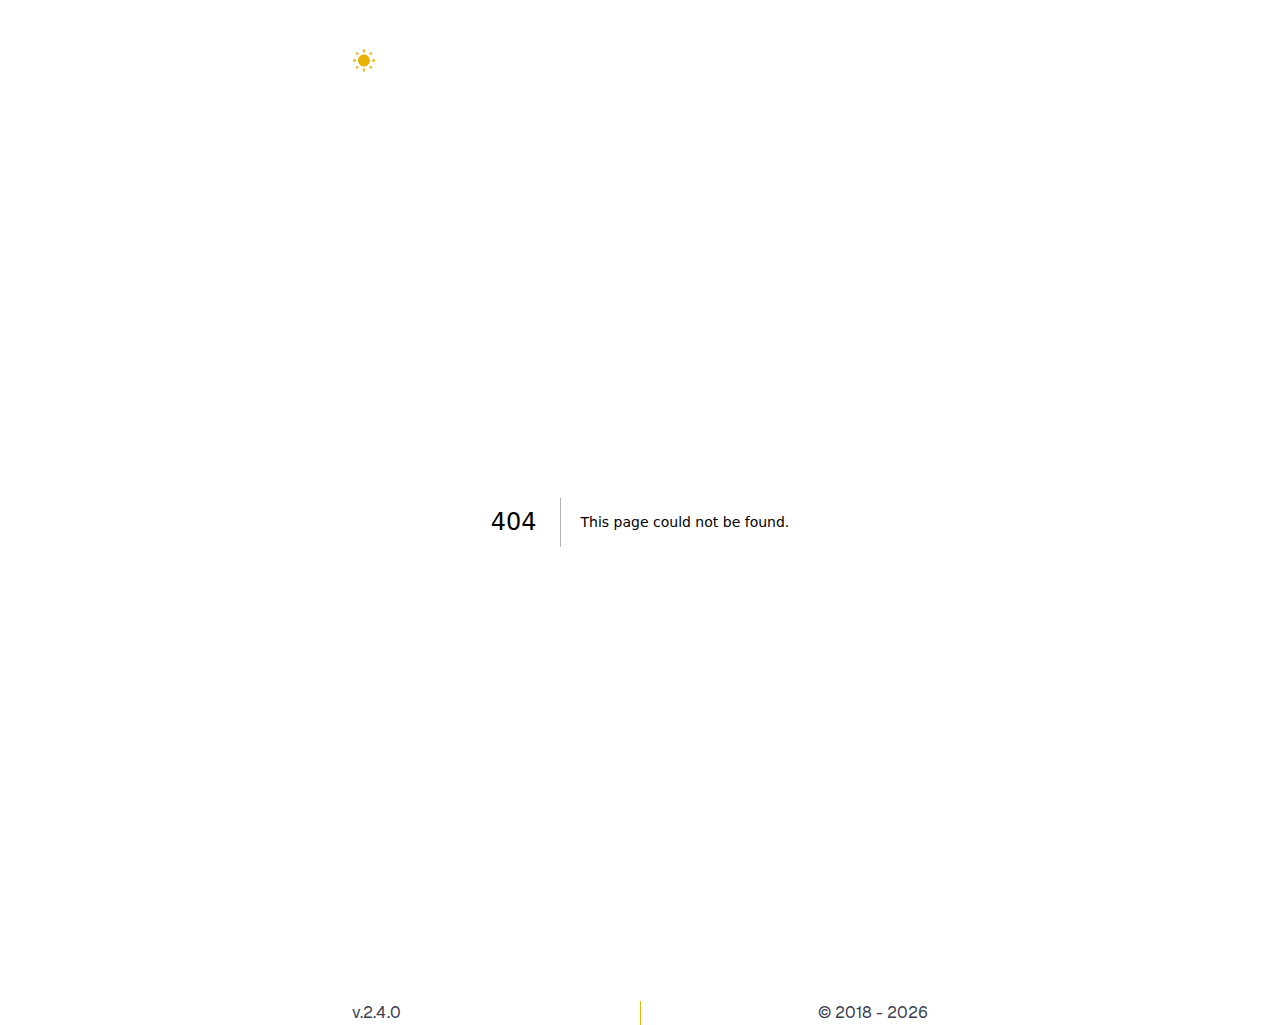
==== commit c4fe655e: "Deploy new build" ====
--- a/404/index.html
+++ b/404/index.html
@@ -1 +1 @@
-<!DOCTYPE html><html lang="en"><head><meta charSet="utf-8"/><meta name="viewport" content="width=device-width, initial-scale=1"/><link rel="preload" href="/_next/static/media/569ce4b8f30dc480-s.p.woff2" as="font" crossorigin="" type="font/woff2"/><link rel="preload" href="/_next/static/media/93f479601ee12b01-s.p.woff2" as="font" crossorigin="" type="font/woff2"/><link rel="stylesheet" href="/_next/static/css/c7436bb289373b22.css" data-precedence="next"/><link rel="preload" as="script" fetchPriority="low" href="/_next/static/chunks/webpack-5e81ed33bb2b1523.js"/><script src="/_next/static/chunks/4bd1b696-9cee43409be343df.js" async=""></script><script src="/_next/static/chunks/517-d67118cac1d8dd4a.js" async=""></script><script src="/_next/static/chunks/main-app-05b635fb2bc7e887.js" async=""></script><script src="/_next/static/chunks/451-f5de3bc80fb76e92.js" async=""></script><script src="/_next/static/chunks/app/layout-5792fb1f5b0dae58.js" async=""></script><meta name="robots" content="noindex"/><meta name="next-size-adjust" content=""/><title>404: This page could not be found.</title><title>Web page of Maksim Surkov</title><meta name="description" content="Just some information about me"/><script src="/_next/static/chunks/polyfills-42372ed130431b0a.js" noModule=""></script></head><body class="__variable_4d318d antialiased max-w-xl mx-4 mt-8 lg:mx-auto"><main class="flex-auto min-w-0 mt-6 flex flex-col px-2 md:px-0"><div><div class="mt-4"><style data-emotion="css q7mezt">.css-q7mezt{-webkit-user-select:none;-moz-user-select:none;-ms-user-select:none;user-select:none;width:1em;height:1em;display:inline-block;-webkit-flex-shrink:0;-ms-flex-negative:0;flex-shrink:0;-webkit-transition:fill 200ms cubic-bezier(0.4, 0, 0.2, 1) 0ms;transition:fill 200ms cubic-bezier(0.4, 0, 0.2, 1) 0ms;fill:currentColor;font-size:1.5rem;}</style><svg class="MuiSvgIcon-root MuiSvgIcon-fontSizeMedium text-yellow-500 text-3xl cursor-pointer css-q7mezt" focusable="false" aria-hidden="true" viewBox="0 0 24 24" data-testid="WbSunnyIcon"><path d="m6.76 4.84-1.8-1.79-1.41 1.41 1.79 1.79zM4 10.5H1v2h3zm9-9.95h-2V3.5h2zm7.45 3.91-1.41-1.41-1.79 1.79 1.41 1.41zm-3.21 13.7 1.79 1.8 1.41-1.41-1.8-1.79zM20 10.5v2h3v-2zm-8-5c-3.31 0-6 2.69-6 6s2.69 6 6 6 6-2.69 6-6-2.69-6-6-6m-1 16.95h2V19.5h-2zm-7.45-3.91 1.41 1.41 1.79-1.8-1.41-1.41z"></path></svg></div></div><div style="font-family:system-ui,&quot;Segoe UI&quot;,Roboto,Helvetica,Arial,sans-serif,&quot;Apple Color Emoji&quot;,&quot;Segoe UI Emoji&quot;;height:100vh;text-align:center;display:flex;flex-direction:column;align-items:center;justify-content:center"><div><style>body{color:#000;background:#fff;margin:0}.next-error-h1{border-right:1px solid rgba(0,0,0,.3)}@media (prefers-color-scheme:dark){body{color:#fff;background:#000}.next-error-h1{border-right:1px solid rgba(255,255,255,.3)}}</style><h1 class="next-error-h1" style="display:inline-block;margin:0 20px 0 0;padding:0 23px 0 0;font-size:24px;font-weight:500;vertical-align:top;line-height:49px">404</h1><div style="display:inline-block"><h2 style="font-size:14px;font-weight:400;line-height:49px;margin:0">This page could not be found.</h2></div></div></div><footer class="mt-7 "><div class="grid grid-cols-2 divide-x divide-yellow-500"><p class="text-base col-span-1 text-left text-gray-700">v.<!-- -->2.3.0</p><p class="text-base col-span-1 text-right text-gray-700">© 2018 - 2025</p></div></footer></main><script src="/_next/static/chunks/webpack-5e81ed33bb2b1523.js" async=""></script><script>(self.__next_f=self.__next_f||[]).push([0])</script><script>self.__next_f.push([1,"1:\"$Sreact.fragment\"\n2:I[309,[\"451\",\"static/chunks/451-f5de3bc80fb76e92.js\",\"177\",\"static/chunks/app/layout-5792fb1f5b0dae58.js\"],\"ThemeProvider\"]\n3:I[4796,[\"451\",\"static/chunks/451-f5de3bc80fb76e92.js\",\"177\",\"static/chunks/app/layout-5792fb1f5b0dae58.js\"],\"Header\"]\n4:I[5244,[],\"\"]\n5:I[3866,[],\"\"]\n6:I[3392,[\"451\",\"static/chunks/451-f5de3bc80fb76e92.js\",\"177\",\"static/chunks/app/layout-5792fb1f5b0dae58.js\"],\"Metrika\"]\n7:I[658,[\"451\",\"static/chunks/451-f5de3bc80fb76e92.js\",\"177\",\"static/chunks/app/layout-5792fb1f5b0dae58.js\"],\"Footer\"]\n8:I[6213,[],\"OutletBoundary\"]\na:I[6213,[],\"MetadataBoundary\"]\nc:I[6213,[],\"ViewportBoundary\"]\ne:I[4835,[],\"\"]\n:HL[\"/_next/static/media/569ce4b8f30dc480-s.p.woff2\",\"font\",{\"crossOrigin\":\"\",\"type\":\"font/woff2\"}]\n:HL[\"/_next/static/media/93f479601ee12b01-s.p.woff2\",\"font\",{\"crossOrigin\":\"\",\"type\":\"font/woff2\"}]\n:HL[\"/_next/static/css/c7436bb289373b22.css\",\"style\"]\n"])</script><script>self.__next_f.push([1,"0:{\"P\":null,\"b\":\"W7Aw8602XiEJ4szJ75CoR\",\"p\":\"\",\"c\":[\"\",\"_not-found\",\"\"],\"i\":false,\"f\":[[[\"\",{\"children\":[\"/_not-found\",{\"children\":[\"__PAGE__\",{}]}]},\"$undefined\",\"$undefined\",true],[\"\",[\"$\",\"$1\",\"c\",{\"children\":[[[\"$\",\"link\",\"0\",{\"rel\":\"stylesheet\",\"href\":\"/_next/static/css/c7436bb289373b22.css\",\"precedence\":\"next\",\"crossOrigin\":\"$undefined\",\"nonce\":\"$undefined\"}]],[\"$\",\"html\",null,{\"lang\":\"en\",\"children\":[\"$\",\"body\",null,{\"className\":\"__variable_4d318d antialiased max-w-xl mx-4 mt-8 lg:mx-auto\",\"children\":[\"$\",\"main\",null,{\"className\":\"flex-auto min-w-0 mt-6 flex flex-col px-2 md:px-0\",\"children\":[\"$\",\"$L2\",null,{\"children\":[[\"$\",\"$L3\",null,{}],[\"$\",\"$L4\",null,{\"parallelRouterKey\":\"children\",\"segmentPath\":[\"children\"],\"error\":\"$undefined\",\"errorStyles\":\"$undefined\",\"errorScripts\":\"$undefined\",\"template\":[\"$\",\"$L5\",null,{}],\"templateStyles\":\"$undefined\",\"templateScripts\":\"$undefined\",\"notFound\":[[],[[\"$\",\"title\",null,{\"children\":\"404: This page could not be found.\"}],[\"$\",\"div\",null,{\"style\":{\"fontFamily\":\"system-ui,\\\"Segoe UI\\\",Roboto,Helvetica,Arial,sans-serif,\\\"Apple Color Emoji\\\",\\\"Segoe UI Emoji\\\"\",\"height\":\"100vh\",\"textAlign\":\"center\",\"display\":\"flex\",\"flexDirection\":\"column\",\"alignItems\":\"center\",\"justifyContent\":\"center\"},\"children\":[\"$\",\"div\",null,{\"children\":[[\"$\",\"style\",null,{\"dangerouslySetInnerHTML\":{\"__html\":\"body{color:#000;background:#fff;margin:0}.next-error-h1{border-right:1px solid rgba(0,0,0,.3)}@media (prefers-color-scheme:dark){body{color:#fff;background:#000}.next-error-h1{border-right:1px solid rgba(255,255,255,.3)}}\"}}],[\"$\",\"h1\",null,{\"className\":\"next-error-h1\",\"style\":{\"display\":\"inline-block\",\"margin\":\"0 20px 0 0\",\"padding\":\"0 23px 0 0\",\"fontSize\":24,\"fontWeight\":500,\"verticalAlign\":\"top\",\"lineHeight\":\"49px\"},\"children\":404}],[\"$\",\"div\",null,{\"style\":{\"display\":\"inline-block\"},\"children\":[\"$\",\"h2\",null,{\"style\":{\"fontSize\":14,\"fontWeight\":400,\"lineHeight\":\"49px\",\"margin\":0},\"children\":\"This page could not be found.\"}]}]]}]}]]],\"forbidden\":\"$undefined\",\"unauthorized\":\"$undefined\"}],[\"$\",\"$L6\",null,{}],[\"$\",\"$L7\",null,{}]]}]}]}]}]]}],{\"children\":[\"/_not-found\",[\"$\",\"$1\",\"c\",{\"children\":[null,[\"$\",\"$L4\",null,{\"parallelRouterKey\":\"children\",\"segmentPath\":[\"children\",\"/_not-found\",\"children\"],\"error\":\"$undefined\",\"errorStyles\":\"$undefined\",\"errorScripts\":\"$undefined\",\"template\":[\"$\",\"$L5\",null,{}],\"templateStyles\":\"$undefined\",\"templateScripts\":\"$undefined\",\"notFound\":\"$undefined\",\"forbidden\":\"$undefined\",\"unauthorized\":\"$undefined\"}]]}],{\"children\":[\"__PAGE__\",[\"$\",\"$1\",\"c\",{\"children\":[[[\"$\",\"title\",null,{\"children\":\"404: This page could not be found.\"}],[\"$\",\"div\",null,{\"style\":\"$0:f:0:1:1:props:children:1:props:children:props:children:props:children:props:children:1:props:notFound:1:1:props:style\",\"children\":[\"$\",\"div\",null,{\"children\":[[\"$\",\"style\",null,{\"dangerouslySetInnerHTML\":{\"__html\":\"body{color:#000;background:#fff;margin:0}.next-error-h1{border-right:1px solid rgba(0,0,0,.3)}@media (prefers-color-scheme:dark){body{color:#fff;background:#000}.next-error-h1{border-right:1px solid rgba(255,255,255,.3)}}\"}}],[\"$\",\"h1\",null,{\"className\":\"next-error-h1\",\"style\":\"$0:f:0:1:1:props:children:1:props:children:props:children:props:children:props:children:1:props:notFound:1:1:props:children:props:children:1:props:style\",\"children\":404}],[\"$\",\"div\",null,{\"style\":\"$0:f:0:1:1:props:children:1:props:children:props:children:props:children:props:children:1:props:notFound:1:1:props:children:props:children:2:props:style\",\"children\":[\"$\",\"h2\",null,{\"style\":\"$0:f:0:1:1:props:children:1:props:children:props:children:props:children:props:children:1:props:notFound:1:1:props:children:props:children:2:props:children:props:style\",\"children\":\"This page could not be found.\"}]}]]}]}]],null,[\"$\",\"$L8\",null,{\"children\":\"$L9\"}]]}],{},null,false]},null,false]},null,false],[\"$\",\"$1\",\"h\",{\"children\":[[\"$\",\"meta\",null,{\"name\":\"robots\",\"content\":\"noindex\"}],[\"$\",\"$1\",\"NySp58K4iZhGCiCSTitLc\",{\"children\":[[\"$\",\"$La\",null,{\"children\":\"$Lb\"}],[\"$\",\"$Lc\",null,{\"children\":\"$Ld\"}],[\"$\",\"meta\",null,{\"name\":\"next-size-adjust\",\"content\":\"\"}]]}]]}],false]],\"m\":\"$undefined\",\"G\":[\"$e\",\"$undefined\"],\"s\":false,\"S\":true}\n"])</script><script>self.__next_f.push([1,"d:[[\"$\",\"meta\",\"0\",{\"name\":\"viewport\",\"content\":\"width=device-width, initial-scale=1\"}]]\nb:[[\"$\",\"meta\",\"0\",{\"charSet\":\"utf-8\"}],[\"$\",\"title\",\"1\",{\"children\":\"Web page of Maksim Surkov\"}],[\"$\",\"meta\",\"2\",{\"name\":\"description\",\"content\":\"Just some information about me\"}]]\n"])</script><script>self.__next_f.push([1,"9:null\n"])</script></body></html>+<!DOCTYPE html><html lang="en"><head><meta charSet="utf-8"/><meta name="viewport" content="width=device-width, initial-scale=1"/><link rel="preload" href="/_next/static/media/569ce4b8f30dc480-s.p.woff2" as="font" crossorigin="" type="font/woff2"/><link rel="preload" href="/_next/static/media/93f479601ee12b01-s.p.woff2" as="font" crossorigin="" type="font/woff2"/><link rel="stylesheet" href="/_next/static/css/c7436bb289373b22.css" data-precedence="next"/><link rel="preload" as="script" fetchPriority="low" href="/_next/static/chunks/webpack-5e81ed33bb2b1523.js"/><script src="/_next/static/chunks/4bd1b696-9cee43409be343df.js" async=""></script><script src="/_next/static/chunks/517-d67118cac1d8dd4a.js" async=""></script><script src="/_next/static/chunks/main-app-05b635fb2bc7e887.js" async=""></script><script src="/_next/static/chunks/451-f5de3bc80fb76e92.js" async=""></script><script src="/_next/static/chunks/app/layout-1de4d2d5b3245b27.js" async=""></script><meta name="robots" content="noindex"/><meta name="next-size-adjust" content=""/><title>404: This page could not be found.</title><title>Web page of Maksim Surkov</title><meta name="description" content="Just some information about me"/><script src="/_next/static/chunks/polyfills-42372ed130431b0a.js" noModule=""></script></head><body class="__variable_4d318d antialiased max-w-xl mx-4 mt-8 lg:mx-auto"><main class="flex-auto min-w-0 mt-6 flex flex-col px-2 md:px-0"><div><div class="mt-4"><style data-emotion="css q7mezt">.css-q7mezt{-webkit-user-select:none;-moz-user-select:none;-ms-user-select:none;user-select:none;width:1em;height:1em;display:inline-block;-webkit-flex-shrink:0;-ms-flex-negative:0;flex-shrink:0;-webkit-transition:fill 200ms cubic-bezier(0.4, 0, 0.2, 1) 0ms;transition:fill 200ms cubic-bezier(0.4, 0, 0.2, 1) 0ms;fill:currentColor;font-size:1.5rem;}</style><svg class="MuiSvgIcon-root MuiSvgIcon-fontSizeMedium text-yellow-500 text-3xl cursor-pointer css-q7mezt" focusable="false" aria-hidden="true" viewBox="0 0 24 24" data-testid="WbSunnyIcon"><path d="m6.76 4.84-1.8-1.79-1.41 1.41 1.79 1.79zM4 10.5H1v2h3zm9-9.95h-2V3.5h2zm7.45 3.91-1.41-1.41-1.79 1.79 1.41 1.41zm-3.21 13.7 1.79 1.8 1.41-1.41-1.8-1.79zM20 10.5v2h3v-2zm-8-5c-3.31 0-6 2.69-6 6s2.69 6 6 6 6-2.69 6-6-2.69-6-6-6m-1 16.95h2V19.5h-2zm-7.45-3.91 1.41 1.41 1.79-1.8-1.41-1.41z"></path></svg></div></div><div style="font-family:system-ui,&quot;Segoe UI&quot;,Roboto,Helvetica,Arial,sans-serif,&quot;Apple Color Emoji&quot;,&quot;Segoe UI Emoji&quot;;height:100vh;text-align:center;display:flex;flex-direction:column;align-items:center;justify-content:center"><div><style>body{color:#000;background:#fff;margin:0}.next-error-h1{border-right:1px solid rgba(0,0,0,.3)}@media (prefers-color-scheme:dark){body{color:#fff;background:#000}.next-error-h1{border-right:1px solid rgba(255,255,255,.3)}}</style><h1 class="next-error-h1" style="display:inline-block;margin:0 20px 0 0;padding:0 23px 0 0;font-size:24px;font-weight:500;vertical-align:top;line-height:49px">404</h1><div style="display:inline-block"><h2 style="font-size:14px;font-weight:400;line-height:49px;margin:0">This page could not be found.</h2></div></div></div><footer class="mt-7 "><div class="grid grid-cols-2 divide-x divide-yellow-500"><p class="text-base col-span-1 text-left text-gray-700">v.<!-- -->2.4.0</p><p class="text-base col-span-1 text-right text-gray-700">© 2018 - 2025</p></div></footer></main><script src="/_next/static/chunks/webpack-5e81ed33bb2b1523.js" async=""></script><script>(self.__next_f=self.__next_f||[]).push([0])</script><script>self.__next_f.push([1,"1:\"$Sreact.fragment\"\n2:I[309,[\"451\",\"static/chunks/451-f5de3bc80fb76e92.js\",\"177\",\"static/chunks/app/layout-1de4d2d5b3245b27.js\"],\"ThemeProvider\"]\n3:I[4796,[\"451\",\"static/chunks/451-f5de3bc80fb76e92.js\",\"177\",\"static/chunks/app/layout-1de4d2d5b3245b27.js\"],\"Header\"]\n4:I[5244,[],\"\"]\n5:I[3866,[],\"\"]\n6:I[3392,[\"451\",\"static/chunks/451-f5de3bc80fb76e92.js\",\"177\",\"static/chunks/app/layout-1de4d2d5b3245b27.js\"],\"Metrika\"]\n7:I[658,[\"451\",\"static/chunks/451-f5de3bc80fb76e92.js\",\"177\",\"static/chunks/app/layout-1de4d2d5b3245b27.js\"],\"Footer\"]\n8:I[6213,[],\"OutletBoundary\"]\na:I[6213,[],\"MetadataBoundary\"]\nc:I[6213,[],\"ViewportBoundary\"]\ne:I[4835,[],\"\"]\n:HL[\"/_next/static/media/569ce4b8f30dc480-s.p.woff2\",\"font\",{\"crossOrigin\":\"\",\"type\":\"font/woff2\"}]\n:HL[\"/_next/static/media/93f479601ee12b01-s.p.woff2\",\"font\",{\"crossOrigin\":\"\",\"type\":\"font/woff2\"}]\n:HL[\"/_next/static/css/c7436bb289373b22.css\",\"style\"]\n"])</script><script>self.__next_f.push([1,"0:{\"P\":null,\"b\":\"oBRcMNf8T3vmxvvFToZY3\",\"p\":\"\",\"c\":[\"\",\"_not-found\",\"\"],\"i\":false,\"f\":[[[\"\",{\"children\":[\"/_not-found\",{\"children\":[\"__PAGE__\",{}]}]},\"$undefined\",\"$undefined\",true],[\"\",[\"$\",\"$1\",\"c\",{\"children\":[[[\"$\",\"link\",\"0\",{\"rel\":\"stylesheet\",\"href\":\"/_next/static/css/c7436bb289373b22.css\",\"precedence\":\"next\",\"crossOrigin\":\"$undefined\",\"nonce\":\"$undefined\"}]],[\"$\",\"html\",null,{\"lang\":\"en\",\"children\":[\"$\",\"body\",null,{\"className\":\"__variable_4d318d antialiased max-w-xl mx-4 mt-8 lg:mx-auto\",\"children\":[\"$\",\"main\",null,{\"className\":\"flex-auto min-w-0 mt-6 flex flex-col px-2 md:px-0\",\"children\":[\"$\",\"$L2\",null,{\"children\":[[\"$\",\"$L3\",null,{}],[\"$\",\"$L4\",null,{\"parallelRouterKey\":\"children\",\"segmentPath\":[\"children\"],\"error\":\"$undefined\",\"errorStyles\":\"$undefined\",\"errorScripts\":\"$undefined\",\"template\":[\"$\",\"$L5\",null,{}],\"templateStyles\":\"$undefined\",\"templateScripts\":\"$undefined\",\"notFound\":[[],[[\"$\",\"title\",null,{\"children\":\"404: This page could not be found.\"}],[\"$\",\"div\",null,{\"style\":{\"fontFamily\":\"system-ui,\\\"Segoe UI\\\",Roboto,Helvetica,Arial,sans-serif,\\\"Apple Color Emoji\\\",\\\"Segoe UI Emoji\\\"\",\"height\":\"100vh\",\"textAlign\":\"center\",\"display\":\"flex\",\"flexDirection\":\"column\",\"alignItems\":\"center\",\"justifyContent\":\"center\"},\"children\":[\"$\",\"div\",null,{\"children\":[[\"$\",\"style\",null,{\"dangerouslySetInnerHTML\":{\"__html\":\"body{color:#000;background:#fff;margin:0}.next-error-h1{border-right:1px solid rgba(0,0,0,.3)}@media (prefers-color-scheme:dark){body{color:#fff;background:#000}.next-error-h1{border-right:1px solid rgba(255,255,255,.3)}}\"}}],[\"$\",\"h1\",null,{\"className\":\"next-error-h1\",\"style\":{\"display\":\"inline-block\",\"margin\":\"0 20px 0 0\",\"padding\":\"0 23px 0 0\",\"fontSize\":24,\"fontWeight\":500,\"verticalAlign\":\"top\",\"lineHeight\":\"49px\"},\"children\":404}],[\"$\",\"div\",null,{\"style\":{\"display\":\"inline-block\"},\"children\":[\"$\",\"h2\",null,{\"style\":{\"fontSize\":14,\"fontWeight\":400,\"lineHeight\":\"49px\",\"margin\":0},\"children\":\"This page could not be found.\"}]}]]}]}]]],\"forbidden\":\"$undefined\",\"unauthorized\":\"$undefined\"}],[\"$\",\"$L6\",null,{}],[\"$\",\"$L7\",null,{}]]}]}]}]}]]}],{\"children\":[\"/_not-found\",[\"$\",\"$1\",\"c\",{\"children\":[null,[\"$\",\"$L4\",null,{\"parallelRouterKey\":\"children\",\"segmentPath\":[\"children\",\"/_not-found\",\"children\"],\"error\":\"$undefined\",\"errorStyles\":\"$undefined\",\"errorScripts\":\"$undefined\",\"template\":[\"$\",\"$L5\",null,{}],\"templateStyles\":\"$undefined\",\"templateScripts\":\"$undefined\",\"notFound\":\"$undefined\",\"forbidden\":\"$undefined\",\"unauthorized\":\"$undefined\"}]]}],{\"children\":[\"__PAGE__\",[\"$\",\"$1\",\"c\",{\"children\":[[[\"$\",\"title\",null,{\"children\":\"404: This page could not be found.\"}],[\"$\",\"div\",null,{\"style\":\"$0:f:0:1:1:props:children:1:props:children:props:children:props:children:props:children:1:props:notFound:1:1:props:style\",\"children\":[\"$\",\"div\",null,{\"children\":[[\"$\",\"style\",null,{\"dangerouslySetInnerHTML\":{\"__html\":\"body{color:#000;background:#fff;margin:0}.next-error-h1{border-right:1px solid rgba(0,0,0,.3)}@media (prefers-color-scheme:dark){body{color:#fff;background:#000}.next-error-h1{border-right:1px solid rgba(255,255,255,.3)}}\"}}],[\"$\",\"h1\",null,{\"className\":\"next-error-h1\",\"style\":\"$0:f:0:1:1:props:children:1:props:children:props:children:props:children:props:children:1:props:notFound:1:1:props:children:props:children:1:props:style\",\"children\":404}],[\"$\",\"div\",null,{\"style\":\"$0:f:0:1:1:props:children:1:props:children:props:children:props:children:props:children:1:props:notFound:1:1:props:children:props:children:2:props:style\",\"children\":[\"$\",\"h2\",null,{\"style\":\"$0:f:0:1:1:props:children:1:props:children:props:children:props:children:props:children:1:props:notFound:1:1:props:children:props:children:2:props:children:props:style\",\"children\":\"This page could not be found.\"}]}]]}]}]],null,[\"$\",\"$L8\",null,{\"children\":\"$L9\"}]]}],{},null,false]},null,false]},null,false],[\"$\",\"$1\",\"h\",{\"children\":[[\"$\",\"meta\",null,{\"name\":\"robots\",\"content\":\"noindex\"}],[\"$\",\"$1\",\"Z-DSmavtUdMRwS4BRo5Ze\",{\"children\":[[\"$\",\"$La\",null,{\"children\":\"$Lb\"}],[\"$\",\"$Lc\",null,{\"children\":\"$Ld\"}],[\"$\",\"meta\",null,{\"name\":\"next-size-adjust\",\"content\":\"\"}]]}]]}],false]],\"m\":\"$undefined\",\"G\":[\"$e\",\"$undefined\"],\"s\":false,\"S\":true}\n"])</script><script>self.__next_f.push([1,"d:[[\"$\",\"meta\",\"0\",{\"name\":\"viewport\",\"content\":\"width=device-width, initial-scale=1\"}]]\nb:[[\"$\",\"meta\",\"0\",{\"charSet\":\"utf-8\"}],[\"$\",\"title\",\"1\",{\"children\":\"Web page of Maksim Surkov\"}],[\"$\",\"meta\",\"2\",{\"name\":\"description\",\"content\":\"Just some information about me\"}]]\n"])</script><script>self.__next_f.push([1,"9:null\n"])</script></body></html>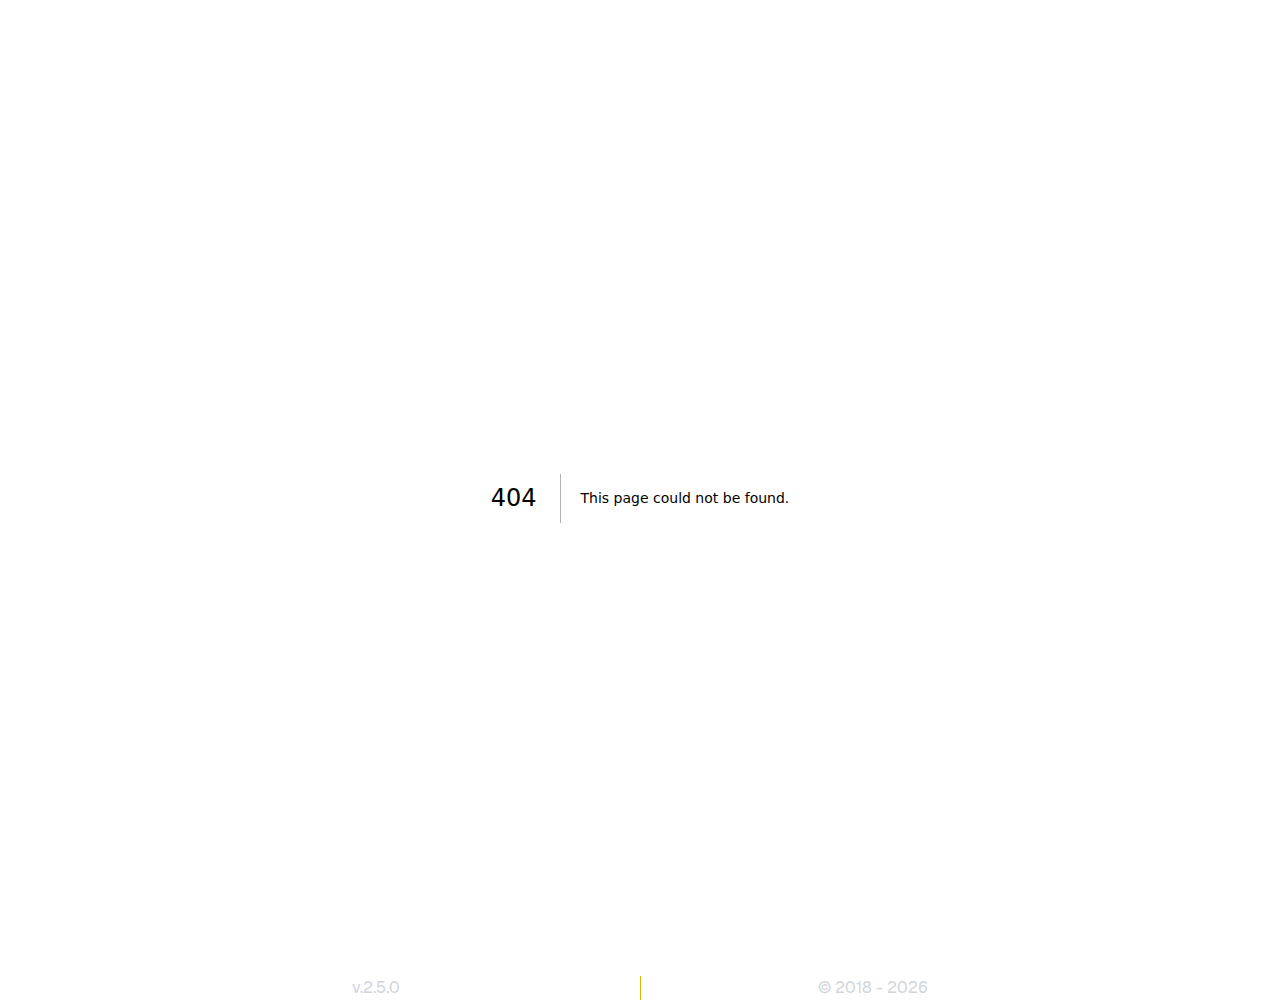
==== commit 260b8249: "Deploy new build" ====
--- a/404/index.html
+++ b/404/index.html
@@ -1 +1 @@
-<!DOCTYPE html><html lang="en"><head><meta charSet="utf-8"/><meta name="viewport" content="width=device-width, initial-scale=1"/><link rel="preload" href="/_next/static/media/569ce4b8f30dc480-s.p.woff2" as="font" crossorigin="" type="font/woff2"/><link rel="preload" href="/_next/static/media/93f479601ee12b01-s.p.woff2" as="font" crossorigin="" type="font/woff2"/><link rel="stylesheet" href="/_next/static/css/c7436bb289373b22.css" data-precedence="next"/><link rel="preload" as="script" fetchPriority="low" href="/_next/static/chunks/webpack-5e81ed33bb2b1523.js"/><script src="/_next/static/chunks/4bd1b696-9cee43409be343df.js" async=""></script><script src="/_next/static/chunks/517-d67118cac1d8dd4a.js" async=""></script><script src="/_next/static/chunks/main-app-05b635fb2bc7e887.js" async=""></script><script src="/_next/static/chunks/451-f5de3bc80fb76e92.js" async=""></script><script src="/_next/static/chunks/app/layout-1de4d2d5b3245b27.js" async=""></script><meta name="robots" content="noindex"/><meta name="next-size-adjust" content=""/><title>404: This page could not be found.</title><title>Web page of Maksim Surkov</title><meta name="description" content="Just some information about me"/><script src="/_next/static/chunks/polyfills-42372ed130431b0a.js" noModule=""></script></head><body class="__variable_4d318d antialiased max-w-xl mx-4 mt-8 lg:mx-auto"><main class="flex-auto min-w-0 mt-6 flex flex-col px-2 md:px-0"><div><div class="mt-4"><style data-emotion="css q7mezt">.css-q7mezt{-webkit-user-select:none;-moz-user-select:none;-ms-user-select:none;user-select:none;width:1em;height:1em;display:inline-block;-webkit-flex-shrink:0;-ms-flex-negative:0;flex-shrink:0;-webkit-transition:fill 200ms cubic-bezier(0.4, 0, 0.2, 1) 0ms;transition:fill 200ms cubic-bezier(0.4, 0, 0.2, 1) 0ms;fill:currentColor;font-size:1.5rem;}</style><svg class="MuiSvgIcon-root MuiSvgIcon-fontSizeMedium text-yellow-500 text-3xl cursor-pointer css-q7mezt" focusable="false" aria-hidden="true" viewBox="0 0 24 24" data-testid="WbSunnyIcon"><path d="m6.76 4.84-1.8-1.79-1.41 1.41 1.79 1.79zM4 10.5H1v2h3zm9-9.95h-2V3.5h2zm7.45 3.91-1.41-1.41-1.79 1.79 1.41 1.41zm-3.21 13.7 1.79 1.8 1.41-1.41-1.8-1.79zM20 10.5v2h3v-2zm-8-5c-3.31 0-6 2.69-6 6s2.69 6 6 6 6-2.69 6-6-2.69-6-6-6m-1 16.95h2V19.5h-2zm-7.45-3.91 1.41 1.41 1.79-1.8-1.41-1.41z"></path></svg></div></div><div style="font-family:system-ui,&quot;Segoe UI&quot;,Roboto,Helvetica,Arial,sans-serif,&quot;Apple Color Emoji&quot;,&quot;Segoe UI Emoji&quot;;height:100vh;text-align:center;display:flex;flex-direction:column;align-items:center;justify-content:center"><div><style>body{color:#000;background:#fff;margin:0}.next-error-h1{border-right:1px solid rgba(0,0,0,.3)}@media (prefers-color-scheme:dark){body{color:#fff;background:#000}.next-error-h1{border-right:1px solid rgba(255,255,255,.3)}}</style><h1 class="next-error-h1" style="display:inline-block;margin:0 20px 0 0;padding:0 23px 0 0;font-size:24px;font-weight:500;vertical-align:top;line-height:49px">404</h1><div style="display:inline-block"><h2 style="font-size:14px;font-weight:400;line-height:49px;margin:0">This page could not be found.</h2></div></div></div><footer class="mt-7 "><div class="grid grid-cols-2 divide-x divide-yellow-500"><p class="text-base col-span-1 text-left text-gray-700">v.<!-- -->2.4.0</p><p class="text-base col-span-1 text-right text-gray-700">© 2018 - 2025</p></div></footer></main><script src="/_next/static/chunks/webpack-5e81ed33bb2b1523.js" async=""></script><script>(self.__next_f=self.__next_f||[]).push([0])</script><script>self.__next_f.push([1,"1:\"$Sreact.fragment\"\n2:I[309,[\"451\",\"static/chunks/451-f5de3bc80fb76e92.js\",\"177\",\"static/chunks/app/layout-1de4d2d5b3245b27.js\"],\"ThemeProvider\"]\n3:I[4796,[\"451\",\"static/chunks/451-f5de3bc80fb76e92.js\",\"177\",\"static/chunks/app/layout-1de4d2d5b3245b27.js\"],\"Header\"]\n4:I[5244,[],\"\"]\n5:I[3866,[],\"\"]\n6:I[3392,[\"451\",\"static/chunks/451-f5de3bc80fb76e92.js\",\"177\",\"static/chunks/app/layout-1de4d2d5b3245b27.js\"],\"Metrika\"]\n7:I[658,[\"451\",\"static/chunks/451-f5de3bc80fb76e92.js\",\"177\",\"static/chunks/app/layout-1de4d2d5b3245b27.js\"],\"Footer\"]\n8:I[6213,[],\"OutletBoundary\"]\na:I[6213,[],\"MetadataBoundary\"]\nc:I[6213,[],\"ViewportBoundary\"]\ne:I[4835,[],\"\"]\n:HL[\"/_next/static/media/569ce4b8f30dc480-s.p.woff2\",\"font\",{\"crossOrigin\":\"\",\"type\":\"font/woff2\"}]\n:HL[\"/_next/static/media/93f479601ee12b01-s.p.woff2\",\"font\",{\"crossOrigin\":\"\",\"type\":\"font/woff2\"}]\n:HL[\"/_next/static/css/c7436bb289373b22.css\",\"style\"]\n"])</script><script>self.__next_f.push([1,"0:{\"P\":null,\"b\":\"oBRcMNf8T3vmxvvFToZY3\",\"p\":\"\",\"c\":[\"\",\"_not-found\",\"\"],\"i\":false,\"f\":[[[\"\",{\"children\":[\"/_not-found\",{\"children\":[\"__PAGE__\",{}]}]},\"$undefined\",\"$undefined\",true],[\"\",[\"$\",\"$1\",\"c\",{\"children\":[[[\"$\",\"link\",\"0\",{\"rel\":\"stylesheet\",\"href\":\"/_next/static/css/c7436bb289373b22.css\",\"precedence\":\"next\",\"crossOrigin\":\"$undefined\",\"nonce\":\"$undefined\"}]],[\"$\",\"html\",null,{\"lang\":\"en\",\"children\":[\"$\",\"body\",null,{\"className\":\"__variable_4d318d antialiased max-w-xl mx-4 mt-8 lg:mx-auto\",\"children\":[\"$\",\"main\",null,{\"className\":\"flex-auto min-w-0 mt-6 flex flex-col px-2 md:px-0\",\"children\":[\"$\",\"$L2\",null,{\"children\":[[\"$\",\"$L3\",null,{}],[\"$\",\"$L4\",null,{\"parallelRouterKey\":\"children\",\"segmentPath\":[\"children\"],\"error\":\"$undefined\",\"errorStyles\":\"$undefined\",\"errorScripts\":\"$undefined\",\"template\":[\"$\",\"$L5\",null,{}],\"templateStyles\":\"$undefined\",\"templateScripts\":\"$undefined\",\"notFound\":[[],[[\"$\",\"title\",null,{\"children\":\"404: This page could not be found.\"}],[\"$\",\"div\",null,{\"style\":{\"fontFamily\":\"system-ui,\\\"Segoe UI\\\",Roboto,Helvetica,Arial,sans-serif,\\\"Apple Color Emoji\\\",\\\"Segoe UI Emoji\\\"\",\"height\":\"100vh\",\"textAlign\":\"center\",\"display\":\"flex\",\"flexDirection\":\"column\",\"alignItems\":\"center\",\"justifyContent\":\"center\"},\"children\":[\"$\",\"div\",null,{\"children\":[[\"$\",\"style\",null,{\"dangerouslySetInnerHTML\":{\"__html\":\"body{color:#000;background:#fff;margin:0}.next-error-h1{border-right:1px solid rgba(0,0,0,.3)}@media (prefers-color-scheme:dark){body{color:#fff;background:#000}.next-error-h1{border-right:1px solid rgba(255,255,255,.3)}}\"}}],[\"$\",\"h1\",null,{\"className\":\"next-error-h1\",\"style\":{\"display\":\"inline-block\",\"margin\":\"0 20px 0 0\",\"padding\":\"0 23px 0 0\",\"fontSize\":24,\"fontWeight\":500,\"verticalAlign\":\"top\",\"lineHeight\":\"49px\"},\"children\":404}],[\"$\",\"div\",null,{\"style\":{\"display\":\"inline-block\"},\"children\":[\"$\",\"h2\",null,{\"style\":{\"fontSize\":14,\"fontWeight\":400,\"lineHeight\":\"49px\",\"margin\":0},\"children\":\"This page could not be found.\"}]}]]}]}]]],\"forbidden\":\"$undefined\",\"unauthorized\":\"$undefined\"}],[\"$\",\"$L6\",null,{}],[\"$\",\"$L7\",null,{}]]}]}]}]}]]}],{\"children\":[\"/_not-found\",[\"$\",\"$1\",\"c\",{\"children\":[null,[\"$\",\"$L4\",null,{\"parallelRouterKey\":\"children\",\"segmentPath\":[\"children\",\"/_not-found\",\"children\"],\"error\":\"$undefined\",\"errorStyles\":\"$undefined\",\"errorScripts\":\"$undefined\",\"template\":[\"$\",\"$L5\",null,{}],\"templateStyles\":\"$undefined\",\"templateScripts\":\"$undefined\",\"notFound\":\"$undefined\",\"forbidden\":\"$undefined\",\"unauthorized\":\"$undefined\"}]]}],{\"children\":[\"__PAGE__\",[\"$\",\"$1\",\"c\",{\"children\":[[[\"$\",\"title\",null,{\"children\":\"404: This page could not be found.\"}],[\"$\",\"div\",null,{\"style\":\"$0:f:0:1:1:props:children:1:props:children:props:children:props:children:props:children:1:props:notFound:1:1:props:style\",\"children\":[\"$\",\"div\",null,{\"children\":[[\"$\",\"style\",null,{\"dangerouslySetInnerHTML\":{\"__html\":\"body{color:#000;background:#fff;margin:0}.next-error-h1{border-right:1px solid rgba(0,0,0,.3)}@media (prefers-color-scheme:dark){body{color:#fff;background:#000}.next-error-h1{border-right:1px solid rgba(255,255,255,.3)}}\"}}],[\"$\",\"h1\",null,{\"className\":\"next-error-h1\",\"style\":\"$0:f:0:1:1:props:children:1:props:children:props:children:props:children:props:children:1:props:notFound:1:1:props:children:props:children:1:props:style\",\"children\":404}],[\"$\",\"div\",null,{\"style\":\"$0:f:0:1:1:props:children:1:props:children:props:children:props:children:props:children:1:props:notFound:1:1:props:children:props:children:2:props:style\",\"children\":[\"$\",\"h2\",null,{\"style\":\"$0:f:0:1:1:props:children:1:props:children:props:children:props:children:props:children:1:props:notFound:1:1:props:children:props:children:2:props:children:props:style\",\"children\":\"This page could not be found.\"}]}]]}]}]],null,[\"$\",\"$L8\",null,{\"children\":\"$L9\"}]]}],{},null,false]},null,false]},null,false],[\"$\",\"$1\",\"h\",{\"children\":[[\"$\",\"meta\",null,{\"name\":\"robots\",\"content\":\"noindex\"}],[\"$\",\"$1\",\"Z-DSmavtUdMRwS4BRo5Ze\",{\"children\":[[\"$\",\"$La\",null,{\"children\":\"$Lb\"}],[\"$\",\"$Lc\",null,{\"children\":\"$Ld\"}],[\"$\",\"meta\",null,{\"name\":\"next-size-adjust\",\"content\":\"\"}]]}]]}],false]],\"m\":\"$undefined\",\"G\":[\"$e\",\"$undefined\"],\"s\":false,\"S\":true}\n"])</script><script>self.__next_f.push([1,"d:[[\"$\",\"meta\",\"0\",{\"name\":\"viewport\",\"content\":\"width=device-width, initial-scale=1\"}]]\nb:[[\"$\",\"meta\",\"0\",{\"charSet\":\"utf-8\"}],[\"$\",\"title\",\"1\",{\"children\":\"Web page of Maksim Surkov\"}],[\"$\",\"meta\",\"2\",{\"name\":\"description\",\"content\":\"Just some information about me\"}]]\n"])</script><script>self.__next_f.push([1,"9:null\n"])</script></body></html>+<!DOCTYPE html><html lang="en"><head><meta charSet="utf-8"/><meta name="viewport" content="width=device-width, initial-scale=1"/><link rel="preload" href="/_next/static/media/569ce4b8f30dc480-s.p.woff2" as="font" crossorigin="" type="font/woff2"/><link rel="preload" href="/_next/static/media/93f479601ee12b01-s.p.woff2" as="font" crossorigin="" type="font/woff2"/><link rel="stylesheet" href="/_next/static/css/a601e02ad277fb7f.css" data-precedence="next"/><link rel="preload" as="script" fetchPriority="low" href="/_next/static/chunks/webpack-5e81ed33bb2b1523.js"/><script src="/_next/static/chunks/4bd1b696-9cee43409be343df.js" async=""></script><script src="/_next/static/chunks/517-d67118cac1d8dd4a.js" async=""></script><script src="/_next/static/chunks/main-app-05b635fb2bc7e887.js" async=""></script><script src="/_next/static/chunks/app/layout-73954c8ffb43bd4e.js" async=""></script><meta name="robots" content="noindex"/><meta name="next-size-adjust" content=""/><title>404: This page could not be found.</title><title>Web page of Maksim Surkov</title><meta name="description" content="Just some information about me"/><script src="/_next/static/chunks/polyfills-42372ed130431b0a.js" noModule=""></script></head><body class="__variable_4d318d antialiased max-w-xl mx-4 mt-8 lg:mx-auto"><main class="flex-auto min-w-0 mt-6 flex flex-col px-2 md:px-0"><div class="mt-4"></div><div style="font-family:system-ui,&quot;Segoe UI&quot;,Roboto,Helvetica,Arial,sans-serif,&quot;Apple Color Emoji&quot;,&quot;Segoe UI Emoji&quot;;height:100vh;text-align:center;display:flex;flex-direction:column;align-items:center;justify-content:center"><div><style>body{color:#000;background:#fff;margin:0}.next-error-h1{border-right:1px solid rgba(0,0,0,.3)}@media (prefers-color-scheme:dark){body{color:#fff;background:#000}.next-error-h1{border-right:1px solid rgba(255,255,255,.3)}}</style><h1 class="next-error-h1" style="display:inline-block;margin:0 20px 0 0;padding:0 23px 0 0;font-size:24px;font-weight:500;vertical-align:top;line-height:49px">404</h1><div style="display:inline-block"><h2 style="font-size:14px;font-weight:400;line-height:49px;margin:0">This page could not be found.</h2></div></div></div><footer class="mt-7 "><div class="grid grid-cols-2 divide-x divide-yellow-500"><p class="text-base col-span-1 text-left text-gray-300">v.<!-- -->2.5.0</p><p class="text-base col-span-1 text-right text-gray-300">© 2018 - 2025</p></div></footer></main><script src="/_next/static/chunks/webpack-5e81ed33bb2b1523.js" async=""></script><script>(self.__next_f=self.__next_f||[]).push([0])</script><script>self.__next_f.push([1,"1:\"$Sreact.fragment\"\n2:I[309,[\"177\",\"static/chunks/app/layout-73954c8ffb43bd4e.js\"],\"ThemeProvider\"]\n3:I[5313,[\"177\",\"static/chunks/app/layout-73954c8ffb43bd4e.js\"],\"Header\"]\n4:I[5244,[],\"\"]\n5:I[3866,[],\"\"]\n6:I[3392,[\"177\",\"static/chunks/app/layout-73954c8ffb43bd4e.js\"],\"Metrika\"]\n7:I[658,[\"177\",\"static/chunks/app/layout-73954c8ffb43bd4e.js\"],\"Footer\"]\n8:I[6213,[],\"OutletBoundary\"]\na:I[6213,[],\"MetadataBoundary\"]\nc:I[6213,[],\"ViewportBoundary\"]\ne:I[4835,[],\"\"]\n:HL[\"/_next/static/media/569ce4b8f30dc480-s.p.woff2\",\"font\",{\"crossOrigin\":\"\",\"type\":\"font/woff2\"}]\n:HL[\"/_next/static/media/93f479601ee12b01-s.p.woff2\",\"font\",{\"crossOrigin\":\"\",\"type\":\"font/woff2\"}]\n:HL[\"/_next/static/css/a601e02ad277fb7f.css\",\"style\"]\n"])</script><script>self.__next_f.push([1,"0:{\"P\":null,\"b\":\"7zX4w5RPf-Quf2pPMZ5Xc\",\"p\":\"\",\"c\":[\"\",\"_not-found\",\"\"],\"i\":false,\"f\":[[[\"\",{\"children\":[\"/_not-found\",{\"children\":[\"__PAGE__\",{}]}]},\"$undefined\",\"$undefined\",true],[\"\",[\"$\",\"$1\",\"c\",{\"children\":[[[\"$\",\"link\",\"0\",{\"rel\":\"stylesheet\",\"href\":\"/_next/static/css/a601e02ad277fb7f.css\",\"precedence\":\"next\",\"crossOrigin\":\"$undefined\",\"nonce\":\"$undefined\"}]],[\"$\",\"html\",null,{\"lang\":\"en\",\"children\":[\"$\",\"body\",null,{\"className\":\"__variable_4d318d antialiased max-w-xl mx-4 mt-8 lg:mx-auto\",\"children\":[\"$\",\"main\",null,{\"className\":\"flex-auto min-w-0 mt-6 flex flex-col px-2 md:px-0\",\"children\":[\"$\",\"$L2\",null,{\"children\":[[\"$\",\"$L3\",null,{}],[\"$\",\"$L4\",null,{\"parallelRouterKey\":\"children\",\"segmentPath\":[\"children\"],\"error\":\"$undefined\",\"errorStyles\":\"$undefined\",\"errorScripts\":\"$undefined\",\"template\":[\"$\",\"$L5\",null,{}],\"templateStyles\":\"$undefined\",\"templateScripts\":\"$undefined\",\"notFound\":[[],[[\"$\",\"title\",null,{\"children\":\"404: This page could not be found.\"}],[\"$\",\"div\",null,{\"style\":{\"fontFamily\":\"system-ui,\\\"Segoe UI\\\",Roboto,Helvetica,Arial,sans-serif,\\\"Apple Color Emoji\\\",\\\"Segoe UI Emoji\\\"\",\"height\":\"100vh\",\"textAlign\":\"center\",\"display\":\"flex\",\"flexDirection\":\"column\",\"alignItems\":\"center\",\"justifyContent\":\"center\"},\"children\":[\"$\",\"div\",null,{\"children\":[[\"$\",\"style\",null,{\"dangerouslySetInnerHTML\":{\"__html\":\"body{color:#000;background:#fff;margin:0}.next-error-h1{border-right:1px solid rgba(0,0,0,.3)}@media (prefers-color-scheme:dark){body{color:#fff;background:#000}.next-error-h1{border-right:1px solid rgba(255,255,255,.3)}}\"}}],[\"$\",\"h1\",null,{\"className\":\"next-error-h1\",\"style\":{\"display\":\"inline-block\",\"margin\":\"0 20px 0 0\",\"padding\":\"0 23px 0 0\",\"fontSize\":24,\"fontWeight\":500,\"verticalAlign\":\"top\",\"lineHeight\":\"49px\"},\"children\":404}],[\"$\",\"div\",null,{\"style\":{\"display\":\"inline-block\"},\"children\":[\"$\",\"h2\",null,{\"style\":{\"fontSize\":14,\"fontWeight\":400,\"lineHeight\":\"49px\",\"margin\":0},\"children\":\"This page could not be found.\"}]}]]}]}]]],\"forbidden\":\"$undefined\",\"unauthorized\":\"$undefined\"}],[\"$\",\"$L6\",null,{}],[\"$\",\"$L7\",null,{}]]}]}]}]}]]}],{\"children\":[\"/_not-found\",[\"$\",\"$1\",\"c\",{\"children\":[null,[\"$\",\"$L4\",null,{\"parallelRouterKey\":\"children\",\"segmentPath\":[\"children\",\"/_not-found\",\"children\"],\"error\":\"$undefined\",\"errorStyles\":\"$undefined\",\"errorScripts\":\"$undefined\",\"template\":[\"$\",\"$L5\",null,{}],\"templateStyles\":\"$undefined\",\"templateScripts\":\"$undefined\",\"notFound\":\"$undefined\",\"forbidden\":\"$undefined\",\"unauthorized\":\"$undefined\"}]]}],{\"children\":[\"__PAGE__\",[\"$\",\"$1\",\"c\",{\"children\":[[[\"$\",\"title\",null,{\"children\":\"404: This page could not be found.\"}],[\"$\",\"div\",null,{\"style\":\"$0:f:0:1:1:props:children:1:props:children:props:children:props:children:props:children:1:props:notFound:1:1:props:style\",\"children\":[\"$\",\"div\",null,{\"children\":[[\"$\",\"style\",null,{\"dangerouslySetInnerHTML\":{\"__html\":\"body{color:#000;background:#fff;margin:0}.next-error-h1{border-right:1px solid rgba(0,0,0,.3)}@media (prefers-color-scheme:dark){body{color:#fff;background:#000}.next-error-h1{border-right:1px solid rgba(255,255,255,.3)}}\"}}],[\"$\",\"h1\",null,{\"className\":\"next-error-h1\",\"style\":\"$0:f:0:1:1:props:children:1:props:children:props:children:props:children:props:children:1:props:notFound:1:1:props:children:props:children:1:props:style\",\"children\":404}],[\"$\",\"div\",null,{\"style\":\"$0:f:0:1:1:props:children:1:props:children:props:children:props:children:props:children:1:props:notFound:1:1:props:children:props:children:2:props:style\",\"children\":[\"$\",\"h2\",null,{\"style\":\"$0:f:0:1:1:props:children:1:props:children:props:children:props:children:props:children:1:props:notFound:1:1:props:children:props:children:2:props:children:props:style\",\"children\":\"This page could not be found.\"}]}]]}]}]],null,[\"$\",\"$L8\",null,{\"children\":\"$L9\"}]]}],{},null,false]},null,false]},null,false],[\"$\",\"$1\",\"h\",{\"children\":[[\"$\",\"meta\",null,{\"name\":\"robots\",\"content\":\"noindex\"}],[\"$\",\"$1\",\"NwwXTUi2-PBIxMbU1WHlk\",{\"children\":[[\"$\",\"$La\",null,{\"children\":\"$Lb\"}],[\"$\",\"$Lc\",null,{\"children\":\"$Ld\"}],[\"$\",\"meta\",null,{\"name\":\"next-size-adjust\",\"content\":\"\"}]]}]]}],false]],\"m\":\"$undefined\",\"G\":[\"$e\",\"$undefined\"],\"s\":false,\"S\":true}\n"])</script><script>self.__next_f.push([1,"d:[[\"$\",\"meta\",\"0\",{\"name\":\"viewport\",\"content\":\"width=device-width, initial-scale=1\"}]]\nb:[[\"$\",\"meta\",\"0\",{\"charSet\":\"utf-8\"}],[\"$\",\"title\",\"1\",{\"children\":\"Web page of Maksim Surkov\"}],[\"$\",\"meta\",\"2\",{\"name\":\"description\",\"content\":\"Just some information about me\"}]]\n"])</script><script>self.__next_f.push([1,"9:null\n"])</script></body></html>--- a/_next/static/css/a601e02ad277fb7f.css
+++ b/_next/static/css/a601e02ad277fb7f.css
@@ -0,0 +1,3 @@
+*,:after,:before{--tw-border-spacing-x:0;--tw-border-spacing-y:0;--tw-translate-x:0;--tw-translate-y:0;--tw-rotate:0;--tw-skew-x:0;--tw-skew-y:0;--tw-scale-x:1;--tw-scale-y:1;--tw-pan-x: ;--tw-pan-y: ;--tw-pinch-zoom: ;--tw-scroll-snap-strictness:proximity;--tw-gradient-from-position: ;--tw-gradient-via-position: ;--tw-gradient-to-position: ;--tw-ordinal: ;--tw-slashed-zero: ;--tw-numeric-figure: ;--tw-numeric-spacing: ;--tw-numeric-fraction: ;--tw-ring-inset: ;--tw-ring-offset-width:0px;--tw-ring-offset-color:#fff;--tw-ring-color:rgba(59,130,246,.5);--tw-ring-offset-shadow:0 0 #0000;--tw-ring-shadow:0 0 #0000;--tw-shadow:0 0 #0000;--tw-shadow-colored:0 0 #0000;--tw-blur: ;--tw-brightness: ;--tw-contrast: ;--tw-grayscale: ;--tw-hue-rotate: ;--tw-invert: ;--tw-saturate: ;--tw-sepia: ;--tw-drop-shadow: ;--tw-backdrop-blur: ;--tw-backdrop-brightness: ;--tw-backdrop-contrast: ;--tw-backdrop-grayscale: ;--tw-backdrop-hue-rotate: ;--tw-backdrop-invert: ;--tw-backdrop-opacity: ;--tw-backdrop-saturate: ;--tw-backdrop-sepia: ;--tw-contain-size: ;--tw-contain-layout: ;--tw-contain-paint: ;--tw-contain-style: }::backdrop{--tw-border-spacing-x:0;--tw-border-spacing-y:0;--tw-translate-x:0;--tw-translate-y:0;--tw-rotate:0;--tw-skew-x:0;--tw-skew-y:0;--tw-scale-x:1;--tw-scale-y:1;--tw-pan-x: ;--tw-pan-y: ;--tw-pinch-zoom: ;--tw-scroll-snap-strictness:proximity;--tw-gradient-from-position: ;--tw-gradient-via-position: ;--tw-gradient-to-position: ;--tw-ordinal: ;--tw-slashed-zero: ;--tw-numeric-figure: ;--tw-numeric-spacing: ;--tw-numeric-fraction: ;--tw-ring-inset: ;--tw-ring-offset-width:0px;--tw-ring-offset-color:#fff;--tw-ring-color:rgba(59,130,246,.5);--tw-ring-offset-shadow:0 0 #0000;--tw-ring-shadow:0 0 #0000;--tw-shadow:0 0 #0000;--tw-shadow-colored:0 0 #0000;--tw-blur: ;--tw-brightness: ;--tw-contrast: ;--tw-grayscale: ;--tw-hue-rotate: ;--tw-invert: ;--tw-saturate: ;--tw-sepia: ;--tw-drop-shadow: ;--tw-backdrop-blur: ;--tw-backdrop-brightness: ;--tw-backdrop-contrast: ;--tw-backdrop-grayscale: ;--tw-backdrop-hue-rotate: ;--tw-backdrop-invert: ;--tw-backdrop-opacity: ;--tw-backdrop-saturate: ;--tw-backdrop-sepia: ;--tw-contain-size: ;--tw-contain-layout: ;--tw-contain-paint: ;--tw-contain-style: }/*
+! tailwindcss v3.4.17 | MIT License | https://tailwindcss.com
+*/*,:after,:before{box-sizing:border-box;border:0 solid #e5e7eb}:after,:before{--tw-content:""}:host,html{line-height:1.5;-webkit-text-size-adjust:100%;-moz-tab-size:4;tab-size:4;font-family:ui-sans-serif,system-ui,sans-serif,Apple Color Emoji,Segoe UI Emoji,Segoe UI Symbol,Noto Color Emoji;font-feature-settings:normal;font-variation-settings:normal;-webkit-tap-highlight-color:transparent}body{margin:0;line-height:inherit}hr{height:0;color:inherit;border-top-width:1px}abbr:where([title]){text-decoration:underline dotted}h1,h2,h3,h4,h5,h6{font-size:inherit;font-weight:inherit}a{color:inherit;text-decoration:inherit}b,strong{font-weight:bolder}code,kbd,pre,samp{font-family:ui-monospace,SFMono-Regular,Menlo,Monaco,Consolas,Liberation Mono,Courier New,monospace;font-feature-settings:normal;font-variation-settings:normal;font-size:1em}small{font-size:80%}sub,sup{font-size:75%;line-height:0;position:relative;vertical-align:baseline}sub{bottom:-.25em}sup{top:-.5em}table{text-indent:0;border-color:inherit;border-collapse:collapse}button,input,optgroup,select,textarea{font-family:inherit;font-feature-settings:inherit;font-variation-settings:inherit;font-size:100%;font-weight:inherit;line-height:inherit;letter-spacing:inherit;color:inherit;margin:0;padding:0}button,select{text-transform:none}button,input:where([type=button]),input:where([type=reset]),input:where([type=submit]){-webkit-appearance:button;background-color:transparent;background-image:none}:-moz-focusring{outline:auto}:-moz-ui-invalid{box-shadow:none}progress{vertical-align:baseline}::-webkit-inner-spin-button,::-webkit-outer-spin-button{height:auto}[type=search]{-webkit-appearance:textfield;outline-offset:-2px}::-webkit-search-decoration{-webkit-appearance:none}::-webkit-file-upload-button{-webkit-appearance:button;font:inherit}summary{display:list-item}blockquote,dd,dl,figure,h1,h2,h3,h4,h5,h6,hr,p,pre{margin:0}fieldset{margin:0}fieldset,legend{padding:0}menu,ol,ul{list-style:none;margin:0;padding:0}dialog{padding:0}textarea{resize:vertical}input::placeholder,textarea::placeholder{opacity:1;color:#9ca3af}[role=button],button{cursor:pointer}:disabled{cursor:default}audio,canvas,embed,iframe,img,object,svg,video{display:block;vertical-align:middle}img,video{max-width:100%;height:auto}[hidden]:where(:not([hidden=until-found])){display:none}.relative{position:relative}.col-span-1{grid-column:span 1/span 1}.row-start-2{grid-row-start:2}.row-start-3{grid-row-start:3}.mx-4{margin-left:1rem;margin-right:1rem}.mb-2{margin-bottom:.5rem}.mt-1{margin-top:.25rem}.mt-10{margin-top:2.5rem}.mt-4{margin-top:1rem}.mt-6{margin-top:1.5rem}.mt-7{margin-top:1.75rem}.mt-8{margin-top:2rem}.flex{display:flex}.grid{display:grid}.h-0{height:0}.h-10{height:2.5rem}.min-h-screen{min-height:100vh}.w-0{width:0}.min-w-0{min-width:0}.max-w-xl{max-width:36rem}.flex-auto{flex:1 1 auto}.cursor-pointer{cursor:pointer}.list-inside{list-style-position:inside}.list-decimal{list-style-type:decimal}.grid-cols-2{grid-template-columns:repeat(2,minmax(0,1fr))}.grid-rows-\[20px_1fr_20px\]{grid-template-rows:20px 1fr 20px}.flex-col{flex-direction:column}.flex-wrap{flex-wrap:wrap}.items-center{align-items:center}.justify-center{justify-content:center}.justify-items-center{justify-items:center}.gap-16{gap:4rem}.gap-2{gap:.5rem}.gap-4{gap:1rem}.gap-6{gap:1.5rem}.gap-8{gap:2rem}.divide-x>:not([hidden])~:not([hidden]){--tw-divide-x-reverse:0;border-right-width:calc(1px * var(--tw-divide-x-reverse));border-left-width:calc(1px * calc(1 - var(--tw-divide-x-reverse)))}.divide-y>:not([hidden])~:not([hidden]){--tw-divide-y-reverse:0;border-top-width:calc(1px * calc(1 - var(--tw-divide-y-reverse)));border-bottom-width:calc(1px * var(--tw-divide-y-reverse))}.divide-yellow-500>:not([hidden])~:not([hidden]){--tw-divide-opacity:1;border-color:rgb(234 179 8/var(--tw-divide-opacity,1))}.rounded{border-radius:.25rem}.rounded-full{border-radius:9999px}.border{border-width:1px}.border-b-\[26px\]{border-bottom-width:26px}.border-l-\[15px\]{border-left-width:15px}.border-r-\[15px\]{border-right-width:15px}.border-t{border-top-width:1px}.border-solid{border-style:solid}.border-black\/\[\.08\]{border-color:rgba(0,0,0,.08)}.border-transparent{border-color:transparent}.border-yellow-500{--tw-border-opacity:1;border-color:rgb(234 179 8/var(--tw-border-opacity,1))}.border-b-black{--tw-border-opacity:1;border-bottom-color:rgb(0 0 0/var(--tw-border-opacity,1))}.border-l-transparent{border-left-color:transparent}.border-r-transparent{border-right-color:transparent}.bg-black\/\[\.05\]{background-color:rgba(0,0,0,.05)}.bg-foreground{background-color:var(--foreground)}.p-8{padding:2rem}.px-1{padding-left:.25rem;padding-right:.25rem}.px-2{padding-left:.5rem;padding-right:.5rem}.px-4{padding-left:1rem;padding-right:1rem}.py-0\.5{padding-top:.125rem;padding-bottom:.125rem}.py-6{padding-top:1.5rem;padding-bottom:1.5rem}.pb-20{padding-bottom:5rem}.text-left{text-align:left}.text-center{text-align:center}.text-right{text-align:right}.font-\[family-name\:var\(--font-geist-mono\)\]{font-family:var(--font-geist-mono)}.font-\[family-name\:var\(--font-geist-sans\)\]{font-family:var(--font-geist-sans)}.text-2xl{font-size:1.5rem;line-height:2rem}.text-3xl{font-size:1.875rem;line-height:2.25rem}.text-5xl{font-size:3rem;line-height:1}.text-base{font-size:1rem;line-height:1.5rem}.text-sm{font-size:.875rem;line-height:1.25rem}.text-xl{font-size:1.25rem;line-height:1.75rem}.font-medium{font-weight:500}.font-semibold{font-weight:600}.text-background{color:var(--background)}.text-gray-100{--tw-text-opacity:1;color:rgb(243 244 246/var(--tw-text-opacity,1))}.text-gray-300{--tw-text-opacity:1;color:rgb(209 213 219/var(--tw-text-opacity,1))}.text-gray-400{--tw-text-opacity:1;color:rgb(156 163 175/var(--tw-text-opacity,1))}.text-white{--tw-text-opacity:1;color:rgb(255 255 255/var(--tw-text-opacity,1))}.text-yellow-500{--tw-text-opacity:1;color:rgb(234 179 8/var(--tw-text-opacity,1))}.antialiased{-webkit-font-smoothing:antialiased;-moz-osx-font-smoothing:grayscale}.transition-colors{transition-property:color,background-color,border-color,text-decoration-color,fill,stroke;transition-timing-function:cubic-bezier(.4,0,.2,1);transition-duration:.15s}:root{--background-light:linear-gradient(272deg,#0e54ee,#222d60 50%,#071237);--foreground-light:#171717;--background-dark:#0a0a0a;--foreground-dark:#ededed;--color-space:#52fafd}body{color:var(--foreground-light);background:var(--background-light);font-family:var(--font-geist-sans)}body.dark{color:var(--foreground-dark);background:var(--background-dark)}.space-color{color:var(--color-space)}.description{color:#fff}.hover\:border-transparent:hover{border-color:transparent}.hover\:bg-\[\#383838\]:hover{--tw-bg-opacity:1;background-color:rgb(56 56 56/var(--tw-bg-opacity,1))}.hover\:bg-\[\#f2f2f2\]:hover{--tw-bg-opacity:1;background-color:rgb(242 242 242/var(--tw-bg-opacity,1))}.hover\:underline:hover{text-decoration-line:underline}.hover\:underline-offset-4:hover{text-underline-offset:4px}@media (min-width:640px){.sm\:col-span-2{grid-column:span 2/span 2}.sm\:mt-0{margin-top:0}.sm\:grid{display:grid}.sm\:h-12{height:3rem}.sm\:min-w-44{min-width:11rem}.sm\:grid-cols-3{grid-template-columns:repeat(3,minmax(0,1fr))}.sm\:flex-row{flex-direction:row}.sm\:items-start{align-items:flex-start}.sm\:gap-4{gap:1rem}.sm\:p-20{padding:5rem}.sm\:px-0{padding-left:0;padding-right:0}.sm\:px-5{padding-left:1.25rem;padding-right:1.25rem}.sm\:text-left{text-align:left}.sm\:text-base{font-size:1rem;line-height:1.5rem}}@media (min-width:768px){.md\:px-0{padding-left:0;padding-right:0}}@media (min-width:1024px){.lg\:mx-auto{margin-left:auto;margin-right:auto}}@media (prefers-color-scheme:dark){.dark\:border-white\/\[\.145\]{border-color:hsla(0,0%,100%,.145)}.dark\:bg-white\/\[\.06\]{background-color:hsla(0,0%,100%,.06)}.dark\:invert{--tw-invert:invert(100%);filter:var(--tw-blur) var(--tw-brightness) var(--tw-contrast) var(--tw-grayscale) var(--tw-hue-rotate) var(--tw-invert) var(--tw-saturate) var(--tw-sepia) var(--tw-drop-shadow)}.dark\:hover\:bg-\[\#1a1a1a\]:hover{--tw-bg-opacity:1;background-color:rgb(26 26 26/var(--tw-bg-opacity,1))}.dark\:hover\:bg-\[\#ccc\]:hover{--tw-bg-opacity:1;background-color:rgb(204 204 204/var(--tw-bg-opacity,1))}}@font-face{font-family:Geist;font-style:normal;font-weight:100 900;font-display:swap;src:url(/_next/static/media/ba015fad6dcf6784-s.woff2) format("woff2");unicode-range:u+0100-02ba,u+02bd-02c5,u+02c7-02cc,u+02ce-02d7,u+02dd-02ff,u+0304,u+0308,u+0329,u+1d00-1dbf,u+1e00-1e9f,u+1ef2-1eff,u+2020,u+20a0-20ab,u+20ad-20c0,u+2113,u+2c60-2c7f,u+a720-a7ff}@font-face{font-family:Geist;font-style:normal;font-weight:100 900;font-display:swap;src:url(/_next/static/media/569ce4b8f30dc480-s.p.woff2) format("woff2");unicode-range:u+00??,u+0131,u+0152-0153,u+02bb-02bc,u+02c6,u+02da,u+02dc,u+0304,u+0308,u+0329,u+2000-206f,u+20ac,u+2122,u+2191,u+2193,u+2212,u+2215,u+feff,u+fffd}@font-face{font-family:Geist Fallback;src:local("Arial");ascent-override:95.94%;descent-override:28.16%;line-gap-override:0.00%;size-adjust:104.76%}.__className_4d318d{font-family:Geist,Geist Fallback;font-style:normal}.__variable_4d318d{--font-geist-sans:"Geist","Geist Fallback"}@font-face{font-family:Geist Mono;font-style:normal;font-weight:100 900;font-display:swap;src:url(/_next/static/media/747892c23ea88013-s.woff2) format("woff2");unicode-range:u+0100-02ba,u+02bd-02c5,u+02c7-02cc,u+02ce-02d7,u+02dd-02ff,u+0304,u+0308,u+0329,u+1d00-1dbf,u+1e00-1e9f,u+1ef2-1eff,u+2020,u+20a0-20ab,u+20ad-20c0,u+2113,u+2c60-2c7f,u+a720-a7ff}@font-face{font-family:Geist Mono;font-style:normal;font-weight:100 900;font-display:swap;src:url(/_next/static/media/93f479601ee12b01-s.p.woff2) format("woff2");unicode-range:u+00??,u+0131,u+0152-0153,u+02bb-02bc,u+02c6,u+02da,u+02dc,u+0304,u+0308,u+0329,u+2000-206f,u+20ac,u+2122,u+2191,u+2193,u+2212,u+2215,u+feff,u+fffd}@font-face{font-family:Geist Mono Fallback;src:local("Arial");ascent-override:74.67%;descent-override:21.92%;line-gap-override:0.00%;size-adjust:134.59%}.__className_ea5f4b{font-family:Geist Mono,Geist Mono Fallback;font-style:normal}.__variable_ea5f4b{--font-geist-mono:"Geist Mono","Geist Mono Fallback"}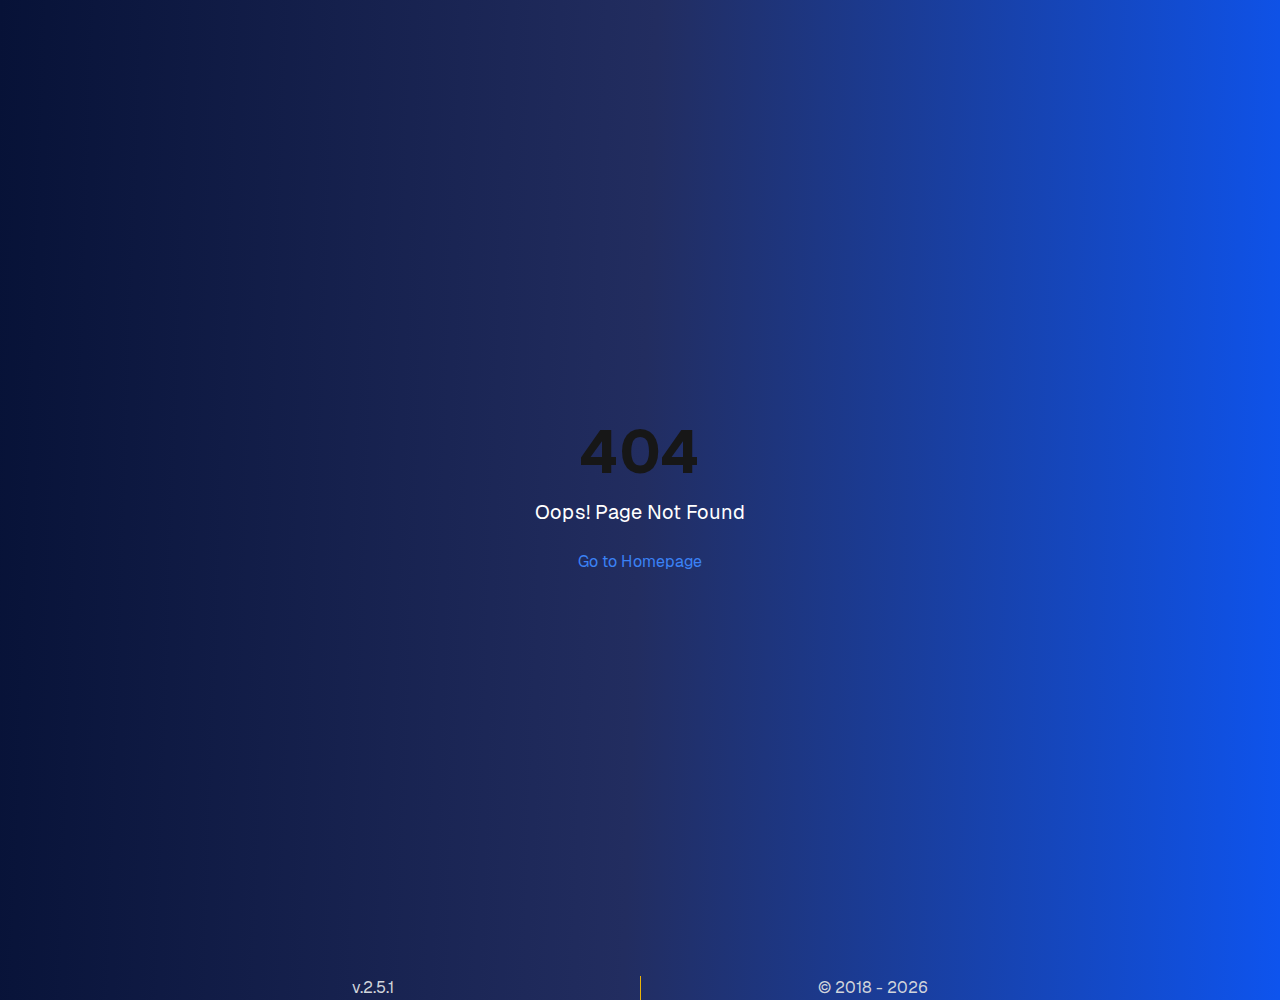
==== commit b59b3378: "Deploy new build" ====
--- a/404/index.html
+++ b/404/index.html
@@ -1 +1 @@
-<!DOCTYPE html><html lang="en"><head><meta charSet="utf-8"/><meta name="viewport" content="width=device-width, initial-scale=1"/><link rel="preload" href="/_next/static/media/569ce4b8f30dc480-s.p.woff2" as="font" crossorigin="" type="font/woff2"/><link rel="preload" href="/_next/static/media/93f479601ee12b01-s.p.woff2" as="font" crossorigin="" type="font/woff2"/><link rel="stylesheet" href="/_next/static/css/a601e02ad277fb7f.css" data-precedence="next"/><link rel="preload" as="script" fetchPriority="low" href="/_next/static/chunks/webpack-5e81ed33bb2b1523.js"/><script src="/_next/static/chunks/4bd1b696-9cee43409be343df.js" async=""></script><script src="/_next/static/chunks/517-d67118cac1d8dd4a.js" async=""></script><script src="/_next/static/chunks/main-app-05b635fb2bc7e887.js" async=""></script><script src="/_next/static/chunks/app/layout-73954c8ffb43bd4e.js" async=""></script><meta name="robots" content="noindex"/><meta name="next-size-adjust" content=""/><title>404: This page could not be found.</title><title>Web page of Maksim Surkov</title><meta name="description" content="Just some information about me"/><script src="/_next/static/chunks/polyfills-42372ed130431b0a.js" noModule=""></script></head><body class="__variable_4d318d antialiased max-w-xl mx-4 mt-8 lg:mx-auto"><main class="flex-auto min-w-0 mt-6 flex flex-col px-2 md:px-0"><div class="mt-4"></div><div style="font-family:system-ui,&quot;Segoe UI&quot;,Roboto,Helvetica,Arial,sans-serif,&quot;Apple Color Emoji&quot;,&quot;Segoe UI Emoji&quot;;height:100vh;text-align:center;display:flex;flex-direction:column;align-items:center;justify-content:center"><div><style>body{color:#000;background:#fff;margin:0}.next-error-h1{border-right:1px solid rgba(0,0,0,.3)}@media (prefers-color-scheme:dark){body{color:#fff;background:#000}.next-error-h1{border-right:1px solid rgba(255,255,255,.3)}}</style><h1 class="next-error-h1" style="display:inline-block;margin:0 20px 0 0;padding:0 23px 0 0;font-size:24px;font-weight:500;vertical-align:top;line-height:49px">404</h1><div style="display:inline-block"><h2 style="font-size:14px;font-weight:400;line-height:49px;margin:0">This page could not be found.</h2></div></div></div><footer class="mt-7 "><div class="grid grid-cols-2 divide-x divide-yellow-500"><p class="text-base col-span-1 text-left text-gray-300">v.<!-- -->2.5.0</p><p class="text-base col-span-1 text-right text-gray-300">© 2018 - 2025</p></div></footer></main><script src="/_next/static/chunks/webpack-5e81ed33bb2b1523.js" async=""></script><script>(self.__next_f=self.__next_f||[]).push([0])</script><script>self.__next_f.push([1,"1:\"$Sreact.fragment\"\n2:I[309,[\"177\",\"static/chunks/app/layout-73954c8ffb43bd4e.js\"],\"ThemeProvider\"]\n3:I[5313,[\"177\",\"static/chunks/app/layout-73954c8ffb43bd4e.js\"],\"Header\"]\n4:I[5244,[],\"\"]\n5:I[3866,[],\"\"]\n6:I[3392,[\"177\",\"static/chunks/app/layout-73954c8ffb43bd4e.js\"],\"Metrika\"]\n7:I[658,[\"177\",\"static/chunks/app/layout-73954c8ffb43bd4e.js\"],\"Footer\"]\n8:I[6213,[],\"OutletBoundary\"]\na:I[6213,[],\"MetadataBoundary\"]\nc:I[6213,[],\"ViewportBoundary\"]\ne:I[4835,[],\"\"]\n:HL[\"/_next/static/media/569ce4b8f30dc480-s.p.woff2\",\"font\",{\"crossOrigin\":\"\",\"type\":\"font/woff2\"}]\n:HL[\"/_next/static/media/93f479601ee12b01-s.p.woff2\",\"font\",{\"crossOrigin\":\"\",\"type\":\"font/woff2\"}]\n:HL[\"/_next/static/css/a601e02ad277fb7f.css\",\"style\"]\n"])</script><script>self.__next_f.push([1,"0:{\"P\":null,\"b\":\"7zX4w5RPf-Quf2pPMZ5Xc\",\"p\":\"\",\"c\":[\"\",\"_not-found\",\"\"],\"i\":false,\"f\":[[[\"\",{\"children\":[\"/_not-found\",{\"children\":[\"__PAGE__\",{}]}]},\"$undefined\",\"$undefined\",true],[\"\",[\"$\",\"$1\",\"c\",{\"children\":[[[\"$\",\"link\",\"0\",{\"rel\":\"stylesheet\",\"href\":\"/_next/static/css/a601e02ad277fb7f.css\",\"precedence\":\"next\",\"crossOrigin\":\"$undefined\",\"nonce\":\"$undefined\"}]],[\"$\",\"html\",null,{\"lang\":\"en\",\"children\":[\"$\",\"body\",null,{\"className\":\"__variable_4d318d antialiased max-w-xl mx-4 mt-8 lg:mx-auto\",\"children\":[\"$\",\"main\",null,{\"className\":\"flex-auto min-w-0 mt-6 flex flex-col px-2 md:px-0\",\"children\":[\"$\",\"$L2\",null,{\"children\":[[\"$\",\"$L3\",null,{}],[\"$\",\"$L4\",null,{\"parallelRouterKey\":\"children\",\"segmentPath\":[\"children\"],\"error\":\"$undefined\",\"errorStyles\":\"$undefined\",\"errorScripts\":\"$undefined\",\"template\":[\"$\",\"$L5\",null,{}],\"templateStyles\":\"$undefined\",\"templateScripts\":\"$undefined\",\"notFound\":[[],[[\"$\",\"title\",null,{\"children\":\"404: This page could not be found.\"}],[\"$\",\"div\",null,{\"style\":{\"fontFamily\":\"system-ui,\\\"Segoe UI\\\",Roboto,Helvetica,Arial,sans-serif,\\\"Apple Color Emoji\\\",\\\"Segoe UI Emoji\\\"\",\"height\":\"100vh\",\"textAlign\":\"center\",\"display\":\"flex\",\"flexDirection\":\"column\",\"alignItems\":\"center\",\"justifyContent\":\"center\"},\"children\":[\"$\",\"div\",null,{\"children\":[[\"$\",\"style\",null,{\"dangerouslySetInnerHTML\":{\"__html\":\"body{color:#000;background:#fff;margin:0}.next-error-h1{border-right:1px solid rgba(0,0,0,.3)}@media (prefers-color-scheme:dark){body{color:#fff;background:#000}.next-error-h1{border-right:1px solid rgba(255,255,255,.3)}}\"}}],[\"$\",\"h1\",null,{\"className\":\"next-error-h1\",\"style\":{\"display\":\"inline-block\",\"margin\":\"0 20px 0 0\",\"padding\":\"0 23px 0 0\",\"fontSize\":24,\"fontWeight\":500,\"verticalAlign\":\"top\",\"lineHeight\":\"49px\"},\"children\":404}],[\"$\",\"div\",null,{\"style\":{\"display\":\"inline-block\"},\"children\":[\"$\",\"h2\",null,{\"style\":{\"fontSize\":14,\"fontWeight\":400,\"lineHeight\":\"49px\",\"margin\":0},\"children\":\"This page could not be found.\"}]}]]}]}]]],\"forbidden\":\"$undefined\",\"unauthorized\":\"$undefined\"}],[\"$\",\"$L6\",null,{}],[\"$\",\"$L7\",null,{}]]}]}]}]}]]}],{\"children\":[\"/_not-found\",[\"$\",\"$1\",\"c\",{\"children\":[null,[\"$\",\"$L4\",null,{\"parallelRouterKey\":\"children\",\"segmentPath\":[\"children\",\"/_not-found\",\"children\"],\"error\":\"$undefined\",\"errorStyles\":\"$undefined\",\"errorScripts\":\"$undefined\",\"template\":[\"$\",\"$L5\",null,{}],\"templateStyles\":\"$undefined\",\"templateScripts\":\"$undefined\",\"notFound\":\"$undefined\",\"forbidden\":\"$undefined\",\"unauthorized\":\"$undefined\"}]]}],{\"children\":[\"__PAGE__\",[\"$\",\"$1\",\"c\",{\"children\":[[[\"$\",\"title\",null,{\"children\":\"404: This page could not be found.\"}],[\"$\",\"div\",null,{\"style\":\"$0:f:0:1:1:props:children:1:props:children:props:children:props:children:props:children:1:props:notFound:1:1:props:style\",\"children\":[\"$\",\"div\",null,{\"children\":[[\"$\",\"style\",null,{\"dangerouslySetInnerHTML\":{\"__html\":\"body{color:#000;background:#fff;margin:0}.next-error-h1{border-right:1px solid rgba(0,0,0,.3)}@media (prefers-color-scheme:dark){body{color:#fff;background:#000}.next-error-h1{border-right:1px solid rgba(255,255,255,.3)}}\"}}],[\"$\",\"h1\",null,{\"className\":\"next-error-h1\",\"style\":\"$0:f:0:1:1:props:children:1:props:children:props:children:props:children:props:children:1:props:notFound:1:1:props:children:props:children:1:props:style\",\"children\":404}],[\"$\",\"div\",null,{\"style\":\"$0:f:0:1:1:props:children:1:props:children:props:children:props:children:props:children:1:props:notFound:1:1:props:children:props:children:2:props:style\",\"children\":[\"$\",\"h2\",null,{\"style\":\"$0:f:0:1:1:props:children:1:props:children:props:children:props:children:props:children:1:props:notFound:1:1:props:children:props:children:2:props:children:props:style\",\"children\":\"This page could not be found.\"}]}]]}]}]],null,[\"$\",\"$L8\",null,{\"children\":\"$L9\"}]]}],{},null,false]},null,false]},null,false],[\"$\",\"$1\",\"h\",{\"children\":[[\"$\",\"meta\",null,{\"name\":\"robots\",\"content\":\"noindex\"}],[\"$\",\"$1\",\"NwwXTUi2-PBIxMbU1WHlk\",{\"children\":[[\"$\",\"$La\",null,{\"children\":\"$Lb\"}],[\"$\",\"$Lc\",null,{\"children\":\"$Ld\"}],[\"$\",\"meta\",null,{\"name\":\"next-size-adjust\",\"content\":\"\"}]]}]]}],false]],\"m\":\"$undefined\",\"G\":[\"$e\",\"$undefined\"],\"s\":false,\"S\":true}\n"])</script><script>self.__next_f.push([1,"d:[[\"$\",\"meta\",\"0\",{\"name\":\"viewport\",\"content\":\"width=device-width, initial-scale=1\"}]]\nb:[[\"$\",\"meta\",\"0\",{\"charSet\":\"utf-8\"}],[\"$\",\"title\",\"1\",{\"children\":\"Web page of Maksim Surkov\"}],[\"$\",\"meta\",\"2\",{\"name\":\"description\",\"content\":\"Just some information about me\"}]]\n"])</script><script>self.__next_f.push([1,"9:null\n"])</script></body></html>+<!DOCTYPE html><html lang="en"><head><meta charSet="utf-8"/><meta name="viewport" content="width=device-width, initial-scale=1"/><link rel="preload" href="/_next/static/media/569ce4b8f30dc480-s.p.woff2" as="font" crossorigin="" type="font/woff2"/><link rel="preload" href="/_next/static/media/93f479601ee12b01-s.p.woff2" as="font" crossorigin="" type="font/woff2"/><link rel="stylesheet" href="/_next/static/css/2cca0301d78c5d52.css" data-precedence="next"/><link rel="preload" as="script" fetchPriority="low" href="/_next/static/chunks/webpack-5e81ed33bb2b1523.js"/><script src="/_next/static/chunks/4bd1b696-9cee43409be343df.js" async=""></script><script src="/_next/static/chunks/517-d67118cac1d8dd4a.js" async=""></script><script src="/_next/static/chunks/main-app-05b635fb2bc7e887.js" async=""></script><script src="/_next/static/chunks/app/layout-59525e3eb21350c6.js" async=""></script><script src="/_next/static/chunks/app/not-found-764a135b01c1bdde.js" async=""></script><meta name="robots" content="noindex"/><meta name="next-size-adjust" content=""/><title>404 Page</title><meta name="description" content="Just some information about me"/><link rel="icon" href="/favicon.ico" type="image/x-icon" sizes="16x16"/><script src="/_next/static/chunks/polyfills-42372ed130431b0a.js" noModule=""></script></head><body class="__variable_4d318d antialiased max-w-xl mx-4 mt-8 lg:mx-auto"><main class="flex-auto min-w-0 mt-6 flex flex-col px-2 md:px-0"><div class="mt-4"></div><div><div class="flex flex-col items-center justify-center h-screen"><h1 class="text-6xl font-bold color-space">404</h1><p class="mt-4 text-xl text-white">Oops! Page Not Found</p><a class="color-space mt-6 text-blue-500 hover:underline" href="/">Go to Homepage</a></div></div><footer class="mt-7 "><div class="grid grid-cols-2 divide-x divide-yellow-500"><p class="text-base col-span-1 text-left text-gray-300">v.<!-- -->2.5.1</p><p class="text-base col-span-1 text-right text-gray-300">© 2018 - 2025</p></div></footer></main><script src="/_next/static/chunks/webpack-5e81ed33bb2b1523.js" async=""></script><script>(self.__next_f=self.__next_f||[]).push([0])</script><script>self.__next_f.push([1,"1:\"$Sreact.fragment\"\n2:I[309,[\"177\",\"static/chunks/app/layout-59525e3eb21350c6.js\"],\"ThemeProvider\"]\n3:I[5313,[\"177\",\"static/chunks/app/layout-59525e3eb21350c6.js\"],\"Header\"]\n4:I[5244,[],\"\"]\n5:I[3866,[],\"\"]\n6:I[8173,[\"345\",\"static/chunks/app/not-found-764a135b01c1bdde.js\"],\"\"]\n7:I[3392,[\"177\",\"static/chunks/app/layout-59525e3eb21350c6.js\"],\"Metrika\"]\n8:I[658,[\"177\",\"static/chunks/app/layout-59525e3eb21350c6.js\"],\"Footer\"]\n9:I[6213,[],\"OutletBoundary\"]\nb:I[6213,[],\"MetadataBoundary\"]\nd:I[6213,[],\"ViewportBoundary\"]\nf:I[4835,[],\"\"]\n:HL[\"/_next/static/media/569ce4b8f30dc480-s.p.woff2\",\"font\",{\"crossOrigin\":\"\",\"type\":\"font/woff2\"}]\n:HL[\"/_next/static/media/93f479601ee12b01-s.p.woff2\",\"font\",{\"crossOrigin\":\"\",\"type\":\"font/woff2\"}]\n:HL[\"/_next/static/css/2cca0301d78c5d52.css\",\"style\"]\n"])</script><script>self.__next_f.push([1,"0:{\"P\":null,\"b\":\"kVokb2TOUxOfZtY8z5fvL\",\"p\":\"\",\"c\":[\"\",\"_not-found\",\"\"],\"i\":false,\"f\":[[[\"\",{\"children\":[\"/_not-found\",{\"children\":[\"__PAGE__\",{}]}]},\"$undefined\",\"$undefined\",true],[\"\",[\"$\",\"$1\",\"c\",{\"children\":[[[\"$\",\"link\",\"0\",{\"rel\":\"stylesheet\",\"href\":\"/_next/static/css/2cca0301d78c5d52.css\",\"precedence\":\"next\",\"crossOrigin\":\"$undefined\",\"nonce\":\"$undefined\"}]],[\"$\",\"html\",null,{\"lang\":\"en\",\"children\":[\"$\",\"body\",null,{\"className\":\"__variable_4d318d antialiased max-w-xl mx-4 mt-8 lg:mx-auto\",\"children\":[\"$\",\"main\",null,{\"className\":\"flex-auto min-w-0 mt-6 flex flex-col px-2 md:px-0\",\"children\":[\"$\",\"$L2\",null,{\"children\":[[\"$\",\"$L3\",null,{}],[\"$\",\"$L4\",null,{\"parallelRouterKey\":\"children\",\"segmentPath\":[\"children\"],\"error\":\"$undefined\",\"errorStyles\":\"$undefined\",\"errorScripts\":\"$undefined\",\"template\":[\"$\",\"$L5\",null,{}],\"templateStyles\":\"$undefined\",\"templateScripts\":\"$undefined\",\"notFound\":[[],[\"$\",\"div\",null,{\"children\":[\"$\",\"div\",null,{\"className\":\"flex flex-col items-center justify-center h-screen\",\"children\":[[\"$\",\"h1\",null,{\"className\":\"text-6xl font-bold color-space\",\"children\":\"404\"}],[\"$\",\"p\",null,{\"className\":\"mt-4 text-xl text-white\",\"children\":\"Oops! Page Not Found\"}],[\"$\",\"$L6\",null,{\"href\":\"/\",\"className\":\"color-space mt-6 text-blue-500 hover:underline\",\"children\":\"Go to Homepage\"}]]}]}]],\"forbidden\":\"$undefined\",\"unauthorized\":\"$undefined\"}],[\"$\",\"$L7\",null,{}],[\"$\",\"$L8\",null,{}]]}]}]}]}]]}],{\"children\":[\"/_not-found\",[\"$\",\"$1\",\"c\",{\"children\":[null,[\"$\",\"$L4\",null,{\"parallelRouterKey\":\"children\",\"segmentPath\":[\"children\",\"/_not-found\",\"children\"],\"error\":\"$undefined\",\"errorStyles\":\"$undefined\",\"errorScripts\":\"$undefined\",\"template\":[\"$\",\"$L5\",null,{}],\"templateStyles\":\"$undefined\",\"templateScripts\":\"$undefined\",\"notFound\":\"$undefined\",\"forbidden\":\"$undefined\",\"unauthorized\":\"$undefined\"}]]}],{\"children\":[\"__PAGE__\",[\"$\",\"$1\",\"c\",{\"children\":[[\"$\",\"div\",null,{\"children\":[\"$\",\"div\",null,{\"className\":\"flex flex-col items-center justify-center h-screen\",\"children\":[[\"$\",\"h1\",null,{\"className\":\"text-6xl font-bold color-space\",\"children\":\"404\"}],[\"$\",\"p\",null,{\"className\":\"mt-4 text-xl text-white\",\"children\":\"Oops! Page Not Found\"}],[\"$\",\"$L6\",null,{\"href\":\"/\",\"className\":\"color-space mt-6 text-blue-500 hover:underline\",\"children\":\"Go to Homepage\"}]]}]}],null,[\"$\",\"$L9\",null,{\"children\":\"$La\"}]]}],{},null,false]},null,false]},null,false],[\"$\",\"$1\",\"h\",{\"children\":[[\"$\",\"meta\",null,{\"name\":\"robots\",\"content\":\"noindex\"}],[\"$\",\"$1\",\"MAGa32bYQl5s7LsOoiz-g\",{\"children\":[[\"$\",\"$Lb\",null,{\"children\":\"$Lc\"}],[\"$\",\"$Ld\",null,{\"children\":\"$Le\"}],[\"$\",\"meta\",null,{\"name\":\"next-size-adjust\",\"content\":\"\"}]]}]]}],false]],\"m\":\"$undefined\",\"G\":[\"$f\",\"$undefined\"],\"s\":false,\"S\":true}\n"])</script><script>self.__next_f.push([1,"e:[[\"$\",\"meta\",\"0\",{\"name\":\"viewport\",\"content\":\"width=device-width, initial-scale=1\"}]]\nc:[[\"$\",\"meta\",\"0\",{\"charSet\":\"utf-8\"}],[\"$\",\"title\",\"1\",{\"children\":\"404 Page\"}],[\"$\",\"meta\",\"2\",{\"name\":\"description\",\"content\":\"Just some information about me\"}],[\"$\",\"link\",\"3\",{\"rel\":\"icon\",\"href\":\"/favicon.ico\",\"type\":\"image/x-icon\",\"sizes\":\"16x16\"}]]\n"])</script><script>self.__next_f.push([1,"a:null\n"])</script></body></html>--- a/_next/static/css/2cca0301d78c5d52.css
+++ b/_next/static/css/2cca0301d78c5d52.css
@@ -0,0 +1,3 @@
+*,:after,:before{--tw-border-spacing-x:0;--tw-border-spacing-y:0;--tw-translate-x:0;--tw-translate-y:0;--tw-rotate:0;--tw-skew-x:0;--tw-skew-y:0;--tw-scale-x:1;--tw-scale-y:1;--tw-pan-x: ;--tw-pan-y: ;--tw-pinch-zoom: ;--tw-scroll-snap-strictness:proximity;--tw-gradient-from-position: ;--tw-gradient-via-position: ;--tw-gradient-to-position: ;--tw-ordinal: ;--tw-slashed-zero: ;--tw-numeric-figure: ;--tw-numeric-spacing: ;--tw-numeric-fraction: ;--tw-ring-inset: ;--tw-ring-offset-width:0px;--tw-ring-offset-color:#fff;--tw-ring-color:rgba(59,130,246,.5);--tw-ring-offset-shadow:0 0 #0000;--tw-ring-shadow:0 0 #0000;--tw-shadow:0 0 #0000;--tw-shadow-colored:0 0 #0000;--tw-blur: ;--tw-brightness: ;--tw-contrast: ;--tw-grayscale: ;--tw-hue-rotate: ;--tw-invert: ;--tw-saturate: ;--tw-sepia: ;--tw-drop-shadow: ;--tw-backdrop-blur: ;--tw-backdrop-brightness: ;--tw-backdrop-contrast: ;--tw-backdrop-grayscale: ;--tw-backdrop-hue-rotate: ;--tw-backdrop-invert: ;--tw-backdrop-opacity: ;--tw-backdrop-saturate: ;--tw-backdrop-sepia: ;--tw-contain-size: ;--tw-contain-layout: ;--tw-contain-paint: ;--tw-contain-style: }::backdrop{--tw-border-spacing-x:0;--tw-border-spacing-y:0;--tw-translate-x:0;--tw-translate-y:0;--tw-rotate:0;--tw-skew-x:0;--tw-skew-y:0;--tw-scale-x:1;--tw-scale-y:1;--tw-pan-x: ;--tw-pan-y: ;--tw-pinch-zoom: ;--tw-scroll-snap-strictness:proximity;--tw-gradient-from-position: ;--tw-gradient-via-position: ;--tw-gradient-to-position: ;--tw-ordinal: ;--tw-slashed-zero: ;--tw-numeric-figure: ;--tw-numeric-spacing: ;--tw-numeric-fraction: ;--tw-ring-inset: ;--tw-ring-offset-width:0px;--tw-ring-offset-color:#fff;--tw-ring-color:rgba(59,130,246,.5);--tw-ring-offset-shadow:0 0 #0000;--tw-ring-shadow:0 0 #0000;--tw-shadow:0 0 #0000;--tw-shadow-colored:0 0 #0000;--tw-blur: ;--tw-brightness: ;--tw-contrast: ;--tw-grayscale: ;--tw-hue-rotate: ;--tw-invert: ;--tw-saturate: ;--tw-sepia: ;--tw-drop-shadow: ;--tw-backdrop-blur: ;--tw-backdrop-brightness: ;--tw-backdrop-contrast: ;--tw-backdrop-grayscale: ;--tw-backdrop-hue-rotate: ;--tw-backdrop-invert: ;--tw-backdrop-opacity: ;--tw-backdrop-saturate: ;--tw-backdrop-sepia: ;--tw-contain-size: ;--tw-contain-layout: ;--tw-contain-paint: ;--tw-contain-style: }/*
+! tailwindcss v3.4.17 | MIT License | https://tailwindcss.com
+*/*,:after,:before{box-sizing:border-box;border:0 solid #e5e7eb}:after,:before{--tw-content:""}:host,html{line-height:1.5;-webkit-text-size-adjust:100%;-moz-tab-size:4;tab-size:4;font-family:ui-sans-serif,system-ui,sans-serif,Apple Color Emoji,Segoe UI Emoji,Segoe UI Symbol,Noto Color Emoji;font-feature-settings:normal;font-variation-settings:normal;-webkit-tap-highlight-color:transparent}body{margin:0;line-height:inherit}hr{height:0;color:inherit;border-top-width:1px}abbr:where([title]){text-decoration:underline dotted}h1,h2,h3,h4,h5,h6{font-size:inherit;font-weight:inherit}a{color:inherit;text-decoration:inherit}b,strong{font-weight:bolder}code,kbd,pre,samp{font-family:ui-monospace,SFMono-Regular,Menlo,Monaco,Consolas,Liberation Mono,Courier New,monospace;font-feature-settings:normal;font-variation-settings:normal;font-size:1em}small{font-size:80%}sub,sup{font-size:75%;line-height:0;position:relative;vertical-align:baseline}sub{bottom:-.25em}sup{top:-.5em}table{text-indent:0;border-color:inherit;border-collapse:collapse}button,input,optgroup,select,textarea{font-family:inherit;font-feature-settings:inherit;font-variation-settings:inherit;font-size:100%;font-weight:inherit;line-height:inherit;letter-spacing:inherit;color:inherit;margin:0;padding:0}button,select{text-transform:none}button,input:where([type=button]),input:where([type=reset]),input:where([type=submit]){-webkit-appearance:button;background-color:transparent;background-image:none}:-moz-focusring{outline:auto}:-moz-ui-invalid{box-shadow:none}progress{vertical-align:baseline}::-webkit-inner-spin-button,::-webkit-outer-spin-button{height:auto}[type=search]{-webkit-appearance:textfield;outline-offset:-2px}::-webkit-search-decoration{-webkit-appearance:none}::-webkit-file-upload-button{-webkit-appearance:button;font:inherit}summary{display:list-item}blockquote,dd,dl,figure,h1,h2,h3,h4,h5,h6,hr,p,pre{margin:0}fieldset{margin:0}fieldset,legend{padding:0}menu,ol,ul{list-style:none;margin:0;padding:0}dialog{padding:0}textarea{resize:vertical}input::placeholder,textarea::placeholder{opacity:1;color:#9ca3af}[role=button],button{cursor:pointer}:disabled{cursor:default}audio,canvas,embed,iframe,img,object,svg,video{display:block;vertical-align:middle}img,video{max-width:100%;height:auto}[hidden]:where(:not([hidden=until-found])){display:none}.relative{position:relative}.col-span-1{grid-column:span 1/span 1}.row-start-2{grid-row-start:2}.row-start-3{grid-row-start:3}.mx-4{margin-left:1rem;margin-right:1rem}.mb-2{margin-bottom:.5rem}.mt-1{margin-top:.25rem}.mt-10{margin-top:2.5rem}.mt-4{margin-top:1rem}.mt-6{margin-top:1.5rem}.mt-7{margin-top:1.75rem}.mt-8{margin-top:2rem}.flex{display:flex}.grid{display:grid}.h-0{height:0}.h-10{height:2.5rem}.h-screen{height:100vh}.min-h-screen{min-height:100vh}.w-0{width:0}.min-w-0{min-width:0}.max-w-xl{max-width:36rem}.flex-auto{flex:1 1 auto}.cursor-pointer{cursor:pointer}.list-inside{list-style-position:inside}.list-decimal{list-style-type:decimal}.grid-cols-2{grid-template-columns:repeat(2,minmax(0,1fr))}.grid-rows-\[20px_1fr_20px\]{grid-template-rows:20px 1fr 20px}.flex-col{flex-direction:column}.flex-wrap{flex-wrap:wrap}.items-center{align-items:center}.justify-center{justify-content:center}.justify-items-center{justify-items:center}.gap-16{gap:4rem}.gap-2{gap:.5rem}.gap-4{gap:1rem}.gap-6{gap:1.5rem}.gap-8{gap:2rem}.divide-x>:not([hidden])~:not([hidden]){--tw-divide-x-reverse:0;border-right-width:calc(1px * var(--tw-divide-x-reverse));border-left-width:calc(1px * calc(1 - var(--tw-divide-x-reverse)))}.divide-y>:not([hidden])~:not([hidden]){--tw-divide-y-reverse:0;border-top-width:calc(1px * calc(1 - var(--tw-divide-y-reverse)));border-bottom-width:calc(1px * var(--tw-divide-y-reverse))}.divide-yellow-500>:not([hidden])~:not([hidden]){--tw-divide-opacity:1;border-color:rgb(234 179 8/var(--tw-divide-opacity,1))}.rounded{border-radius:.25rem}.rounded-full{border-radius:9999px}.border{border-width:1px}.border-b-\[26px\]{border-bottom-width:26px}.border-l-\[15px\]{border-left-width:15px}.border-r-\[15px\]{border-right-width:15px}.border-t{border-top-width:1px}.border-solid{border-style:solid}.border-black\/\[\.08\]{border-color:rgba(0,0,0,.08)}.border-transparent{border-color:transparent}.border-yellow-500{--tw-border-opacity:1;border-color:rgb(234 179 8/var(--tw-border-opacity,1))}.border-b-black{--tw-border-opacity:1;border-bottom-color:rgb(0 0 0/var(--tw-border-opacity,1))}.border-l-transparent{border-left-color:transparent}.border-r-transparent{border-right-color:transparent}.bg-black\/\[\.05\]{background-color:rgba(0,0,0,.05)}.bg-foreground{background-color:var(--foreground)}.p-8{padding:2rem}.px-1{padding-left:.25rem;padding-right:.25rem}.px-2{padding-left:.5rem;padding-right:.5rem}.px-4{padding-left:1rem;padding-right:1rem}.py-0\.5{padding-top:.125rem;padding-bottom:.125rem}.py-6{padding-top:1.5rem;padding-bottom:1.5rem}.pb-20{padding-bottom:5rem}.text-left{text-align:left}.text-center{text-align:center}.text-right{text-align:right}.font-\[family-name\:var\(--font-geist-mono\)\]{font-family:var(--font-geist-mono)}.font-\[family-name\:var\(--font-geist-sans\)\]{font-family:var(--font-geist-sans)}.text-2xl{font-size:1.5rem;line-height:2rem}.text-3xl{font-size:1.875rem;line-height:2.25rem}.text-5xl{font-size:3rem;line-height:1}.text-6xl{font-size:3.75rem;line-height:1}.text-base{font-size:1rem;line-height:1.5rem}.text-sm{font-size:.875rem;line-height:1.25rem}.text-xl{font-size:1.25rem;line-height:1.75rem}.font-bold{font-weight:700}.font-medium{font-weight:500}.font-semibold{font-weight:600}.text-background{color:var(--background)}.text-blue-500{--tw-text-opacity:1;color:rgb(59 130 246/var(--tw-text-opacity,1))}.text-gray-100{--tw-text-opacity:1;color:rgb(243 244 246/var(--tw-text-opacity,1))}.text-gray-300{--tw-text-opacity:1;color:rgb(209 213 219/var(--tw-text-opacity,1))}.text-gray-400{--tw-text-opacity:1;color:rgb(156 163 175/var(--tw-text-opacity,1))}.text-white{--tw-text-opacity:1;color:rgb(255 255 255/var(--tw-text-opacity,1))}.text-yellow-500{--tw-text-opacity:1;color:rgb(234 179 8/var(--tw-text-opacity,1))}.antialiased{-webkit-font-smoothing:antialiased;-moz-osx-font-smoothing:grayscale}.transition-colors{transition-property:color,background-color,border-color,text-decoration-color,fill,stroke;transition-timing-function:cubic-bezier(.4,0,.2,1);transition-duration:.15s}:root{--background-light:linear-gradient(272deg,#0e54ee,#222d60 50%,#071237);--foreground-light:#171717;--background-dark:#0a0a0a;--foreground-dark:#ededed;--color-space:#52fafd}body{color:var(--foreground-light);background:var(--background-light);font-family:var(--font-geist-sans)}body.dark{color:var(--foreground-dark);background:var(--background-dark)}.space-color{color:var(--color-space)}.description{color:#fff}.hover\:border-transparent:hover{border-color:transparent}.hover\:bg-\[\#383838\]:hover{--tw-bg-opacity:1;background-color:rgb(56 56 56/var(--tw-bg-opacity,1))}.hover\:bg-\[\#f2f2f2\]:hover{--tw-bg-opacity:1;background-color:rgb(242 242 242/var(--tw-bg-opacity,1))}.hover\:underline:hover{text-decoration-line:underline}.hover\:underline-offset-4:hover{text-underline-offset:4px}@media (min-width:640px){.sm\:col-span-2{grid-column:span 2/span 2}.sm\:mt-0{margin-top:0}.sm\:grid{display:grid}.sm\:h-12{height:3rem}.sm\:min-w-44{min-width:11rem}.sm\:grid-cols-3{grid-template-columns:repeat(3,minmax(0,1fr))}.sm\:flex-row{flex-direction:row}.sm\:items-start{align-items:flex-start}.sm\:gap-4{gap:1rem}.sm\:p-20{padding:5rem}.sm\:px-0{padding-left:0;padding-right:0}.sm\:px-5{padding-left:1.25rem;padding-right:1.25rem}.sm\:text-left{text-align:left}.sm\:text-base{font-size:1rem;line-height:1.5rem}}@media (min-width:768px){.md\:px-0{padding-left:0;padding-right:0}}@media (min-width:1024px){.lg\:mx-auto{margin-left:auto;margin-right:auto}}@media (prefers-color-scheme:dark){.dark\:border-white\/\[\.145\]{border-color:hsla(0,0%,100%,.145)}.dark\:bg-white\/\[\.06\]{background-color:hsla(0,0%,100%,.06)}.dark\:invert{--tw-invert:invert(100%);filter:var(--tw-blur) var(--tw-brightness) var(--tw-contrast) var(--tw-grayscale) var(--tw-hue-rotate) var(--tw-invert) var(--tw-saturate) var(--tw-sepia) var(--tw-drop-shadow)}.dark\:hover\:bg-\[\#1a1a1a\]:hover{--tw-bg-opacity:1;background-color:rgb(26 26 26/var(--tw-bg-opacity,1))}.dark\:hover\:bg-\[\#ccc\]:hover{--tw-bg-opacity:1;background-color:rgb(204 204 204/var(--tw-bg-opacity,1))}}@font-face{font-family:Geist;font-style:normal;font-weight:100 900;font-display:swap;src:url(/_next/static/media/ba015fad6dcf6784-s.woff2) format("woff2");unicode-range:u+0100-02ba,u+02bd-02c5,u+02c7-02cc,u+02ce-02d7,u+02dd-02ff,u+0304,u+0308,u+0329,u+1d00-1dbf,u+1e00-1e9f,u+1ef2-1eff,u+2020,u+20a0-20ab,u+20ad-20c0,u+2113,u+2c60-2c7f,u+a720-a7ff}@font-face{font-family:Geist;font-style:normal;font-weight:100 900;font-display:swap;src:url(/_next/static/media/569ce4b8f30dc480-s.p.woff2) format("woff2");unicode-range:u+00??,u+0131,u+0152-0153,u+02bb-02bc,u+02c6,u+02da,u+02dc,u+0304,u+0308,u+0329,u+2000-206f,u+20ac,u+2122,u+2191,u+2193,u+2212,u+2215,u+feff,u+fffd}@font-face{font-family:Geist Fallback;src:local("Arial");ascent-override:95.94%;descent-override:28.16%;line-gap-override:0.00%;size-adjust:104.76%}.__className_4d318d{font-family:Geist,Geist Fallback;font-style:normal}.__variable_4d318d{--font-geist-sans:"Geist","Geist Fallback"}@font-face{font-family:Geist Mono;font-style:normal;font-weight:100 900;font-display:swap;src:url(/_next/static/media/747892c23ea88013-s.woff2) format("woff2");unicode-range:u+0100-02ba,u+02bd-02c5,u+02c7-02cc,u+02ce-02d7,u+02dd-02ff,u+0304,u+0308,u+0329,u+1d00-1dbf,u+1e00-1e9f,u+1ef2-1eff,u+2020,u+20a0-20ab,u+20ad-20c0,u+2113,u+2c60-2c7f,u+a720-a7ff}@font-face{font-family:Geist Mono;font-style:normal;font-weight:100 900;font-display:swap;src:url(/_next/static/media/93f479601ee12b01-s.p.woff2) format("woff2");unicode-range:u+00??,u+0131,u+0152-0153,u+02bb-02bc,u+02c6,u+02da,u+02dc,u+0304,u+0308,u+0329,u+2000-206f,u+20ac,u+2122,u+2191,u+2193,u+2212,u+2215,u+feff,u+fffd}@font-face{font-family:Geist Mono Fallback;src:local("Arial");ascent-override:74.67%;descent-override:21.92%;line-gap-override:0.00%;size-adjust:134.59%}.__className_ea5f4b{font-family:Geist Mono,Geist Mono Fallback;font-style:normal}.__variable_ea5f4b{--font-geist-mono:"Geist Mono","Geist Mono Fallback"}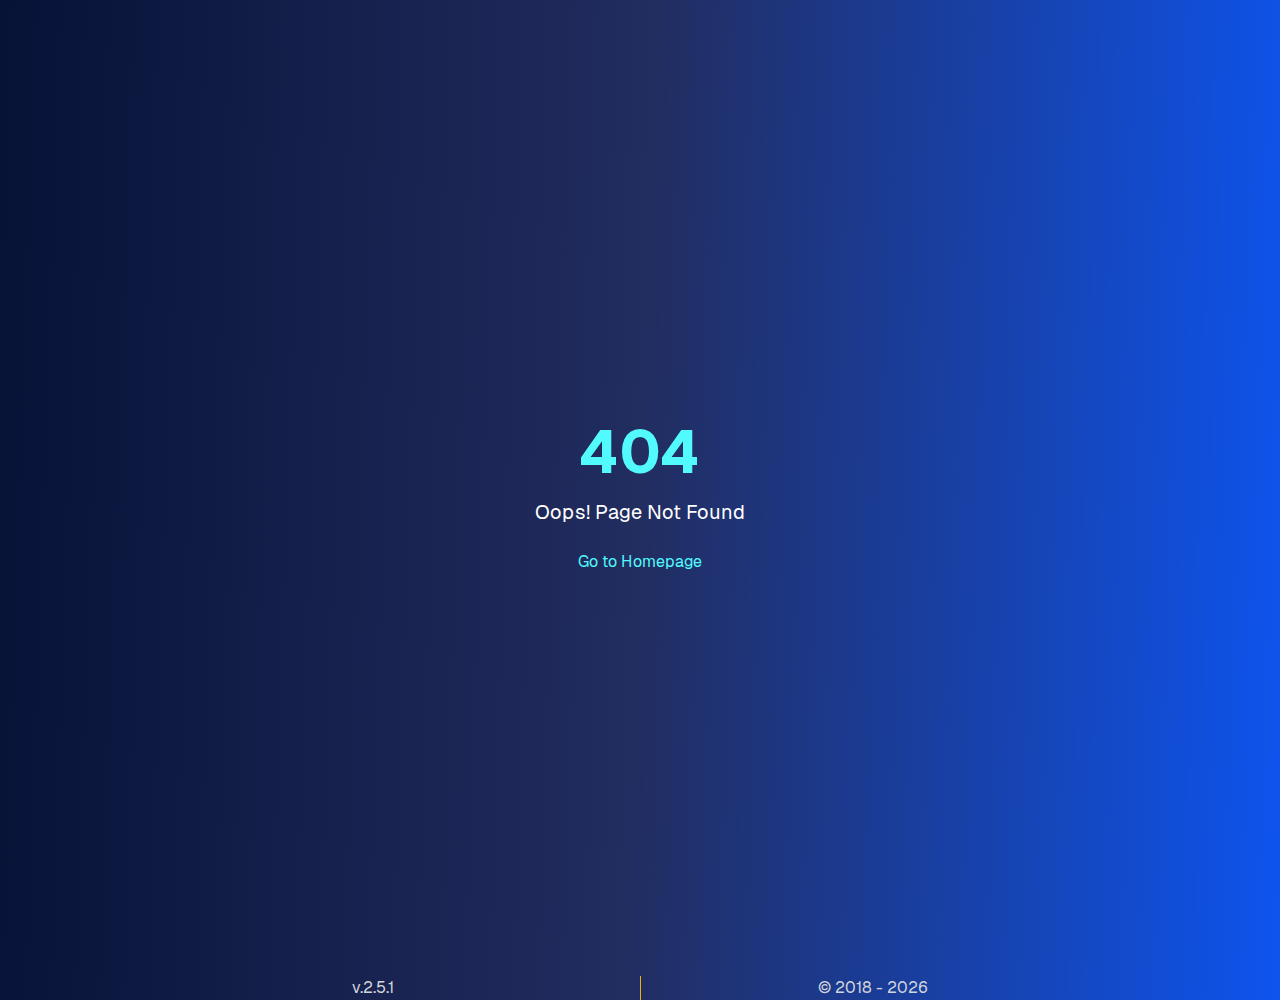
==== commit ded2007f: "Deploy new build" ====
--- a/404/index.html
+++ b/404/index.html
@@ -1 +1 @@
-<!DOCTYPE html><html lang="en"><head><meta charSet="utf-8"/><meta name="viewport" content="width=device-width, initial-scale=1"/><link rel="preload" href="/_next/static/media/569ce4b8f30dc480-s.p.woff2" as="font" crossorigin="" type="font/woff2"/><link rel="preload" href="/_next/static/media/93f479601ee12b01-s.p.woff2" as="font" crossorigin="" type="font/woff2"/><link rel="stylesheet" href="/_next/static/css/2cca0301d78c5d52.css" data-precedence="next"/><link rel="preload" as="script" fetchPriority="low" href="/_next/static/chunks/webpack-5e81ed33bb2b1523.js"/><script src="/_next/static/chunks/4bd1b696-9cee43409be343df.js" async=""></script><script src="/_next/static/chunks/517-d67118cac1d8dd4a.js" async=""></script><script src="/_next/static/chunks/main-app-05b635fb2bc7e887.js" async=""></script><script src="/_next/static/chunks/app/layout-59525e3eb21350c6.js" async=""></script><script src="/_next/static/chunks/app/not-found-764a135b01c1bdde.js" async=""></script><meta name="robots" content="noindex"/><meta name="next-size-adjust" content=""/><title>404 Page</title><meta name="description" content="Just some information about me"/><link rel="icon" href="/favicon.ico" type="image/x-icon" sizes="16x16"/><script src="/_next/static/chunks/polyfills-42372ed130431b0a.js" noModule=""></script></head><body class="__variable_4d318d antialiased max-w-xl mx-4 mt-8 lg:mx-auto"><main class="flex-auto min-w-0 mt-6 flex flex-col px-2 md:px-0"><div class="mt-4"></div><div><div class="flex flex-col items-center justify-center h-screen"><h1 class="text-6xl font-bold color-space">404</h1><p class="mt-4 text-xl text-white">Oops! Page Not Found</p><a class="color-space mt-6 text-blue-500 hover:underline" href="/">Go to Homepage</a></div></div><footer class="mt-7 "><div class="grid grid-cols-2 divide-x divide-yellow-500"><p class="text-base col-span-1 text-left text-gray-300">v.<!-- -->2.5.1</p><p class="text-base col-span-1 text-right text-gray-300">© 2018 - 2025</p></div></footer></main><script src="/_next/static/chunks/webpack-5e81ed33bb2b1523.js" async=""></script><script>(self.__next_f=self.__next_f||[]).push([0])</script><script>self.__next_f.push([1,"1:\"$Sreact.fragment\"\n2:I[309,[\"177\",\"static/chunks/app/layout-59525e3eb21350c6.js\"],\"ThemeProvider\"]\n3:I[5313,[\"177\",\"static/chunks/app/layout-59525e3eb21350c6.js\"],\"Header\"]\n4:I[5244,[],\"\"]\n5:I[3866,[],\"\"]\n6:I[8173,[\"345\",\"static/chunks/app/not-found-764a135b01c1bdde.js\"],\"\"]\n7:I[3392,[\"177\",\"static/chunks/app/layout-59525e3eb21350c6.js\"],\"Metrika\"]\n8:I[658,[\"177\",\"static/chunks/app/layout-59525e3eb21350c6.js\"],\"Footer\"]\n9:I[6213,[],\"OutletBoundary\"]\nb:I[6213,[],\"MetadataBoundary\"]\nd:I[6213,[],\"ViewportBoundary\"]\nf:I[4835,[],\"\"]\n:HL[\"/_next/static/media/569ce4b8f30dc480-s.p.woff2\",\"font\",{\"crossOrigin\":\"\",\"type\":\"font/woff2\"}]\n:HL[\"/_next/static/media/93f479601ee12b01-s.p.woff2\",\"font\",{\"crossOrigin\":\"\",\"type\":\"font/woff2\"}]\n:HL[\"/_next/static/css/2cca0301d78c5d52.css\",\"style\"]\n"])</script><script>self.__next_f.push([1,"0:{\"P\":null,\"b\":\"kVokb2TOUxOfZtY8z5fvL\",\"p\":\"\",\"c\":[\"\",\"_not-found\",\"\"],\"i\":false,\"f\":[[[\"\",{\"children\":[\"/_not-found\",{\"children\":[\"__PAGE__\",{}]}]},\"$undefined\",\"$undefined\",true],[\"\",[\"$\",\"$1\",\"c\",{\"children\":[[[\"$\",\"link\",\"0\",{\"rel\":\"stylesheet\",\"href\":\"/_next/static/css/2cca0301d78c5d52.css\",\"precedence\":\"next\",\"crossOrigin\":\"$undefined\",\"nonce\":\"$undefined\"}]],[\"$\",\"html\",null,{\"lang\":\"en\",\"children\":[\"$\",\"body\",null,{\"className\":\"__variable_4d318d antialiased max-w-xl mx-4 mt-8 lg:mx-auto\",\"children\":[\"$\",\"main\",null,{\"className\":\"flex-auto min-w-0 mt-6 flex flex-col px-2 md:px-0\",\"children\":[\"$\",\"$L2\",null,{\"children\":[[\"$\",\"$L3\",null,{}],[\"$\",\"$L4\",null,{\"parallelRouterKey\":\"children\",\"segmentPath\":[\"children\"],\"error\":\"$undefined\",\"errorStyles\":\"$undefined\",\"errorScripts\":\"$undefined\",\"template\":[\"$\",\"$L5\",null,{}],\"templateStyles\":\"$undefined\",\"templateScripts\":\"$undefined\",\"notFound\":[[],[\"$\",\"div\",null,{\"children\":[\"$\",\"div\",null,{\"className\":\"flex flex-col items-center justify-center h-screen\",\"children\":[[\"$\",\"h1\",null,{\"className\":\"text-6xl font-bold color-space\",\"children\":\"404\"}],[\"$\",\"p\",null,{\"className\":\"mt-4 text-xl text-white\",\"children\":\"Oops! Page Not Found\"}],[\"$\",\"$L6\",null,{\"href\":\"/\",\"className\":\"color-space mt-6 text-blue-500 hover:underline\",\"children\":\"Go to Homepage\"}]]}]}]],\"forbidden\":\"$undefined\",\"unauthorized\":\"$undefined\"}],[\"$\",\"$L7\",null,{}],[\"$\",\"$L8\",null,{}]]}]}]}]}]]}],{\"children\":[\"/_not-found\",[\"$\",\"$1\",\"c\",{\"children\":[null,[\"$\",\"$L4\",null,{\"parallelRouterKey\":\"children\",\"segmentPath\":[\"children\",\"/_not-found\",\"children\"],\"error\":\"$undefined\",\"errorStyles\":\"$undefined\",\"errorScripts\":\"$undefined\",\"template\":[\"$\",\"$L5\",null,{}],\"templateStyles\":\"$undefined\",\"templateScripts\":\"$undefined\",\"notFound\":\"$undefined\",\"forbidden\":\"$undefined\",\"unauthorized\":\"$undefined\"}]]}],{\"children\":[\"__PAGE__\",[\"$\",\"$1\",\"c\",{\"children\":[[\"$\",\"div\",null,{\"children\":[\"$\",\"div\",null,{\"className\":\"flex flex-col items-center justify-center h-screen\",\"children\":[[\"$\",\"h1\",null,{\"className\":\"text-6xl font-bold color-space\",\"children\":\"404\"}],[\"$\",\"p\",null,{\"className\":\"mt-4 text-xl text-white\",\"children\":\"Oops! Page Not Found\"}],[\"$\",\"$L6\",null,{\"href\":\"/\",\"className\":\"color-space mt-6 text-blue-500 hover:underline\",\"children\":\"Go to Homepage\"}]]}]}],null,[\"$\",\"$L9\",null,{\"children\":\"$La\"}]]}],{},null,false]},null,false]},null,false],[\"$\",\"$1\",\"h\",{\"children\":[[\"$\",\"meta\",null,{\"name\":\"robots\",\"content\":\"noindex\"}],[\"$\",\"$1\",\"MAGa32bYQl5s7LsOoiz-g\",{\"children\":[[\"$\",\"$Lb\",null,{\"children\":\"$Lc\"}],[\"$\",\"$Ld\",null,{\"children\":\"$Le\"}],[\"$\",\"meta\",null,{\"name\":\"next-size-adjust\",\"content\":\"\"}]]}]]}],false]],\"m\":\"$undefined\",\"G\":[\"$f\",\"$undefined\"],\"s\":false,\"S\":true}\n"])</script><script>self.__next_f.push([1,"e:[[\"$\",\"meta\",\"0\",{\"name\":\"viewport\",\"content\":\"width=device-width, initial-scale=1\"}]]\nc:[[\"$\",\"meta\",\"0\",{\"charSet\":\"utf-8\"}],[\"$\",\"title\",\"1\",{\"children\":\"404 Page\"}],[\"$\",\"meta\",\"2\",{\"name\":\"description\",\"content\":\"Just some information about me\"}],[\"$\",\"link\",\"3\",{\"rel\":\"icon\",\"href\":\"/favicon.ico\",\"type\":\"image/x-icon\",\"sizes\":\"16x16\"}]]\n"])</script><script>self.__next_f.push([1,"a:null\n"])</script></body></html>+<!DOCTYPE html><html lang="en"><head><meta charSet="utf-8"/><meta name="viewport" content="width=device-width, initial-scale=1"/><link rel="preload" href="/_next/static/media/569ce4b8f30dc480-s.p.woff2" as="font" crossorigin="" type="font/woff2"/><link rel="preload" href="/_next/static/media/93f479601ee12b01-s.p.woff2" as="font" crossorigin="" type="font/woff2"/><link rel="stylesheet" href="/_next/static/css/eca91b45e329f2be.css" data-precedence="next"/><link rel="preload" as="script" fetchPriority="low" href="/_next/static/chunks/webpack-5e81ed33bb2b1523.js"/><script src="/_next/static/chunks/4bd1b696-9cee43409be343df.js" async=""></script><script src="/_next/static/chunks/517-d67118cac1d8dd4a.js" async=""></script><script src="/_next/static/chunks/main-app-05b635fb2bc7e887.js" async=""></script><script src="/_next/static/chunks/app/layout-59525e3eb21350c6.js" async=""></script><script src="/_next/static/chunks/app/not-found-764a135b01c1bdde.js" async=""></script><meta name="robots" content="noindex"/><meta name="next-size-adjust" content=""/><title>404 Page</title><meta name="description" content="Just some information about me"/><link rel="icon" href="/favicon.ico" type="image/x-icon" sizes="16x16"/><script src="/_next/static/chunks/polyfills-42372ed130431b0a.js" noModule=""></script></head><body class="__variable_4d318d antialiased max-w-xl mx-4 mt-8 lg:mx-auto"><main class="flex-auto min-w-0 mt-6 flex flex-col px-2 md:px-0"><div class="mt-4"></div><div><div class="flex flex-col items-center justify-center h-screen"><h1 class="text-6xl font-bold color-space">404</h1><p class="mt-4 text-xl text-white">Oops! Page Not Found</p><a class="color-space mt-6 text-blue-500 hover:underline" href="/">Go to Homepage</a></div></div><footer class="mt-7 "><div class="grid grid-cols-2 divide-x divide-yellow-500"><p class="text-base col-span-1 text-left text-gray-300">v.<!-- -->2.5.1</p><p class="text-base col-span-1 text-right text-gray-300">© 2018 - 2025</p></div></footer></main><script src="/_next/static/chunks/webpack-5e81ed33bb2b1523.js" async=""></script><script>(self.__next_f=self.__next_f||[]).push([0])</script><script>self.__next_f.push([1,"1:\"$Sreact.fragment\"\n2:I[309,[\"177\",\"static/chunks/app/layout-59525e3eb21350c6.js\"],\"ThemeProvider\"]\n3:I[5313,[\"177\",\"static/chunks/app/layout-59525e3eb21350c6.js\"],\"Header\"]\n4:I[5244,[],\"\"]\n5:I[3866,[],\"\"]\n6:I[8173,[\"345\",\"static/chunks/app/not-found-764a135b01c1bdde.js\"],\"\"]\n7:I[3392,[\"177\",\"static/chunks/app/layout-59525e3eb21350c6.js\"],\"Metrika\"]\n8:I[658,[\"177\",\"static/chunks/app/layout-59525e3eb21350c6.js\"],\"Footer\"]\n9:I[6213,[],\"OutletBoundary\"]\nb:I[6213,[],\"MetadataBoundary\"]\nd:I[6213,[],\"ViewportBoundary\"]\nf:I[4835,[],\"\"]\n:HL[\"/_next/static/media/569ce4b8f30dc480-s.p.woff2\",\"font\",{\"crossOrigin\":\"\",\"type\":\"font/woff2\"}]\n:HL[\"/_next/static/media/93f479601ee12b01-s.p.woff2\",\"font\",{\"crossOrigin\":\"\",\"type\":\"font/woff2\"}]\n:HL[\"/_next/static/css/eca91b45e329f2be.css\",\"style\"]\n"])</script><script>self.__next_f.push([1,"0:{\"P\":null,\"b\":\"nTq6cOpW-eEUEF-OBLH5T\",\"p\":\"\",\"c\":[\"\",\"_not-found\",\"\"],\"i\":false,\"f\":[[[\"\",{\"children\":[\"/_not-found\",{\"children\":[\"__PAGE__\",{}]}]},\"$undefined\",\"$undefined\",true],[\"\",[\"$\",\"$1\",\"c\",{\"children\":[[[\"$\",\"link\",\"0\",{\"rel\":\"stylesheet\",\"href\":\"/_next/static/css/eca91b45e329f2be.css\",\"precedence\":\"next\",\"crossOrigin\":\"$undefined\",\"nonce\":\"$undefined\"}]],[\"$\",\"html\",null,{\"lang\":\"en\",\"children\":[\"$\",\"body\",null,{\"className\":\"__variable_4d318d antialiased max-w-xl mx-4 mt-8 lg:mx-auto\",\"children\":[\"$\",\"main\",null,{\"className\":\"flex-auto min-w-0 mt-6 flex flex-col px-2 md:px-0\",\"children\":[\"$\",\"$L2\",null,{\"children\":[[\"$\",\"$L3\",null,{}],[\"$\",\"$L4\",null,{\"parallelRouterKey\":\"children\",\"segmentPath\":[\"children\"],\"error\":\"$undefined\",\"errorStyles\":\"$undefined\",\"errorScripts\":\"$undefined\",\"template\":[\"$\",\"$L5\",null,{}],\"templateStyles\":\"$undefined\",\"templateScripts\":\"$undefined\",\"notFound\":[[],[\"$\",\"div\",null,{\"children\":[\"$\",\"div\",null,{\"className\":\"flex flex-col items-center justify-center h-screen\",\"children\":[[\"$\",\"h1\",null,{\"className\":\"text-6xl font-bold color-space\",\"children\":\"404\"}],[\"$\",\"p\",null,{\"className\":\"mt-4 text-xl text-white\",\"children\":\"Oops! Page Not Found\"}],[\"$\",\"$L6\",null,{\"href\":\"/\",\"className\":\"color-space mt-6 text-blue-500 hover:underline\",\"children\":\"Go to Homepage\"}]]}]}]],\"forbidden\":\"$undefined\",\"unauthorized\":\"$undefined\"}],[\"$\",\"$L7\",null,{}],[\"$\",\"$L8\",null,{}]]}]}]}]}]]}],{\"children\":[\"/_not-found\",[\"$\",\"$1\",\"c\",{\"children\":[null,[\"$\",\"$L4\",null,{\"parallelRouterKey\":\"children\",\"segmentPath\":[\"children\",\"/_not-found\",\"children\"],\"error\":\"$undefined\",\"errorStyles\":\"$undefined\",\"errorScripts\":\"$undefined\",\"template\":[\"$\",\"$L5\",null,{}],\"templateStyles\":\"$undefined\",\"templateScripts\":\"$undefined\",\"notFound\":\"$undefined\",\"forbidden\":\"$undefined\",\"unauthorized\":\"$undefined\"}]]}],{\"children\":[\"__PAGE__\",[\"$\",\"$1\",\"c\",{\"children\":[[\"$\",\"div\",null,{\"children\":[\"$\",\"div\",null,{\"className\":\"flex flex-col items-center justify-center h-screen\",\"children\":[[\"$\",\"h1\",null,{\"className\":\"text-6xl font-bold color-space\",\"children\":\"404\"}],[\"$\",\"p\",null,{\"className\":\"mt-4 text-xl text-white\",\"children\":\"Oops! Page Not Found\"}],[\"$\",\"$L6\",null,{\"href\":\"/\",\"className\":\"color-space mt-6 text-blue-500 hover:underline\",\"children\":\"Go to Homepage\"}]]}]}],null,[\"$\",\"$L9\",null,{\"children\":\"$La\"}]]}],{},null,false]},null,false]},null,false],[\"$\",\"$1\",\"h\",{\"children\":[[\"$\",\"meta\",null,{\"name\":\"robots\",\"content\":\"noindex\"}],[\"$\",\"$1\",\"mUZJ0NzrIuNP-89lLPJ_A\",{\"children\":[[\"$\",\"$Lb\",null,{\"children\":\"$Lc\"}],[\"$\",\"$Ld\",null,{\"children\":\"$Le\"}],[\"$\",\"meta\",null,{\"name\":\"next-size-adjust\",\"content\":\"\"}]]}]]}],false]],\"m\":\"$undefined\",\"G\":[\"$f\",\"$undefined\"],\"s\":false,\"S\":true}\n"])</script><script>self.__next_f.push([1,"e:[[\"$\",\"meta\",\"0\",{\"name\":\"viewport\",\"content\":\"width=device-width, initial-scale=1\"}]]\nc:[[\"$\",\"meta\",\"0\",{\"charSet\":\"utf-8\"}],[\"$\",\"title\",\"1\",{\"children\":\"404 Page\"}],[\"$\",\"meta\",\"2\",{\"name\":\"description\",\"content\":\"Just some information about me\"}],[\"$\",\"link\",\"3\",{\"rel\":\"icon\",\"href\":\"/favicon.ico\",\"type\":\"image/x-icon\",\"sizes\":\"16x16\"}]]\n"])</script><script>self.__next_f.push([1,"a:null\n"])</script></body></html>--- a/_next/static/css/eca91b45e329f2be.css
+++ b/_next/static/css/eca91b45e329f2be.css
@@ -0,0 +1,3 @@
+*,:after,:before{--tw-border-spacing-x:0;--tw-border-spacing-y:0;--tw-translate-x:0;--tw-translate-y:0;--tw-rotate:0;--tw-skew-x:0;--tw-skew-y:0;--tw-scale-x:1;--tw-scale-y:1;--tw-pan-x: ;--tw-pan-y: ;--tw-pinch-zoom: ;--tw-scroll-snap-strictness:proximity;--tw-gradient-from-position: ;--tw-gradient-via-position: ;--tw-gradient-to-position: ;--tw-ordinal: ;--tw-slashed-zero: ;--tw-numeric-figure: ;--tw-numeric-spacing: ;--tw-numeric-fraction: ;--tw-ring-inset: ;--tw-ring-offset-width:0px;--tw-ring-offset-color:#fff;--tw-ring-color:rgba(59,130,246,.5);--tw-ring-offset-shadow:0 0 #0000;--tw-ring-shadow:0 0 #0000;--tw-shadow:0 0 #0000;--tw-shadow-colored:0 0 #0000;--tw-blur: ;--tw-brightness: ;--tw-contrast: ;--tw-grayscale: ;--tw-hue-rotate: ;--tw-invert: ;--tw-saturate: ;--tw-sepia: ;--tw-drop-shadow: ;--tw-backdrop-blur: ;--tw-backdrop-brightness: ;--tw-backdrop-contrast: ;--tw-backdrop-grayscale: ;--tw-backdrop-hue-rotate: ;--tw-backdrop-invert: ;--tw-backdrop-opacity: ;--tw-backdrop-saturate: ;--tw-backdrop-sepia: ;--tw-contain-size: ;--tw-contain-layout: ;--tw-contain-paint: ;--tw-contain-style: }::backdrop{--tw-border-spacing-x:0;--tw-border-spacing-y:0;--tw-translate-x:0;--tw-translate-y:0;--tw-rotate:0;--tw-skew-x:0;--tw-skew-y:0;--tw-scale-x:1;--tw-scale-y:1;--tw-pan-x: ;--tw-pan-y: ;--tw-pinch-zoom: ;--tw-scroll-snap-strictness:proximity;--tw-gradient-from-position: ;--tw-gradient-via-position: ;--tw-gradient-to-position: ;--tw-ordinal: ;--tw-slashed-zero: ;--tw-numeric-figure: ;--tw-numeric-spacing: ;--tw-numeric-fraction: ;--tw-ring-inset: ;--tw-ring-offset-width:0px;--tw-ring-offset-color:#fff;--tw-ring-color:rgba(59,130,246,.5);--tw-ring-offset-shadow:0 0 #0000;--tw-ring-shadow:0 0 #0000;--tw-shadow:0 0 #0000;--tw-shadow-colored:0 0 #0000;--tw-blur: ;--tw-brightness: ;--tw-contrast: ;--tw-grayscale: ;--tw-hue-rotate: ;--tw-invert: ;--tw-saturate: ;--tw-sepia: ;--tw-drop-shadow: ;--tw-backdrop-blur: ;--tw-backdrop-brightness: ;--tw-backdrop-contrast: ;--tw-backdrop-grayscale: ;--tw-backdrop-hue-rotate: ;--tw-backdrop-invert: ;--tw-backdrop-opacity: ;--tw-backdrop-saturate: ;--tw-backdrop-sepia: ;--tw-contain-size: ;--tw-contain-layout: ;--tw-contain-paint: ;--tw-contain-style: }/*
+! tailwindcss v3.4.17 | MIT License | https://tailwindcss.com
+*/*,:after,:before{box-sizing:border-box;border:0 solid #e5e7eb}:after,:before{--tw-content:""}:host,html{line-height:1.5;-webkit-text-size-adjust:100%;-moz-tab-size:4;tab-size:4;font-family:ui-sans-serif,system-ui,sans-serif,Apple Color Emoji,Segoe UI Emoji,Segoe UI Symbol,Noto Color Emoji;font-feature-settings:normal;font-variation-settings:normal;-webkit-tap-highlight-color:transparent}body{margin:0;line-height:inherit}hr{height:0;color:inherit;border-top-width:1px}abbr:where([title]){text-decoration:underline dotted}h1,h2,h3,h4,h5,h6{font-size:inherit;font-weight:inherit}a{color:inherit;text-decoration:inherit}b,strong{font-weight:bolder}code,kbd,pre,samp{font-family:ui-monospace,SFMono-Regular,Menlo,Monaco,Consolas,Liberation Mono,Courier New,monospace;font-feature-settings:normal;font-variation-settings:normal;font-size:1em}small{font-size:80%}sub,sup{font-size:75%;line-height:0;position:relative;vertical-align:baseline}sub{bottom:-.25em}sup{top:-.5em}table{text-indent:0;border-color:inherit;border-collapse:collapse}button,input,optgroup,select,textarea{font-family:inherit;font-feature-settings:inherit;font-variation-settings:inherit;font-size:100%;font-weight:inherit;line-height:inherit;letter-spacing:inherit;color:inherit;margin:0;padding:0}button,select{text-transform:none}button,input:where([type=button]),input:where([type=reset]),input:where([type=submit]){-webkit-appearance:button;background-color:transparent;background-image:none}:-moz-focusring{outline:auto}:-moz-ui-invalid{box-shadow:none}progress{vertical-align:baseline}::-webkit-inner-spin-button,::-webkit-outer-spin-button{height:auto}[type=search]{-webkit-appearance:textfield;outline-offset:-2px}::-webkit-search-decoration{-webkit-appearance:none}::-webkit-file-upload-button{-webkit-appearance:button;font:inherit}summary{display:list-item}blockquote,dd,dl,figure,h1,h2,h3,h4,h5,h6,hr,p,pre{margin:0}fieldset{margin:0}fieldset,legend{padding:0}menu,ol,ul{list-style:none;margin:0;padding:0}dialog{padding:0}textarea{resize:vertical}input::placeholder,textarea::placeholder{opacity:1;color:#9ca3af}[role=button],button{cursor:pointer}:disabled{cursor:default}audio,canvas,embed,iframe,img,object,svg,video{display:block;vertical-align:middle}img,video{max-width:100%;height:auto}[hidden]:where(:not([hidden=until-found])){display:none}.relative{position:relative}.col-span-1{grid-column:span 1/span 1}.row-start-2{grid-row-start:2}.row-start-3{grid-row-start:3}.mx-4{margin-left:1rem;margin-right:1rem}.mb-2{margin-bottom:.5rem}.mt-1{margin-top:.25rem}.mt-10{margin-top:2.5rem}.mt-4{margin-top:1rem}.mt-6{margin-top:1.5rem}.mt-7{margin-top:1.75rem}.mt-8{margin-top:2rem}.flex{display:flex}.grid{display:grid}.h-0{height:0}.h-10{height:2.5rem}.h-screen{height:100vh}.min-h-screen{min-height:100vh}.w-0{width:0}.min-w-0{min-width:0}.max-w-xl{max-width:36rem}.flex-auto{flex:1 1 auto}.cursor-pointer{cursor:pointer}.list-inside{list-style-position:inside}.list-decimal{list-style-type:decimal}.grid-cols-2{grid-template-columns:repeat(2,minmax(0,1fr))}.grid-rows-\[20px_1fr_20px\]{grid-template-rows:20px 1fr 20px}.flex-col{flex-direction:column}.flex-wrap{flex-wrap:wrap}.items-center{align-items:center}.justify-center{justify-content:center}.justify-items-center{justify-items:center}.gap-16{gap:4rem}.gap-2{gap:.5rem}.gap-4{gap:1rem}.gap-6{gap:1.5rem}.gap-8{gap:2rem}.divide-x>:not([hidden])~:not([hidden]){--tw-divide-x-reverse:0;border-right-width:calc(1px * var(--tw-divide-x-reverse));border-left-width:calc(1px * calc(1 - var(--tw-divide-x-reverse)))}.divide-y>:not([hidden])~:not([hidden]){--tw-divide-y-reverse:0;border-top-width:calc(1px * calc(1 - var(--tw-divide-y-reverse)));border-bottom-width:calc(1px * var(--tw-divide-y-reverse))}.divide-yellow-500>:not([hidden])~:not([hidden]){--tw-divide-opacity:1;border-color:rgb(234 179 8/var(--tw-divide-opacity,1))}.rounded{border-radius:.25rem}.rounded-full{border-radius:9999px}.border{border-width:1px}.border-b-\[26px\]{border-bottom-width:26px}.border-l-\[15px\]{border-left-width:15px}.border-r-\[15px\]{border-right-width:15px}.border-t{border-top-width:1px}.border-solid{border-style:solid}.border-black\/\[\.08\]{border-color:rgba(0,0,0,.08)}.border-transparent{border-color:transparent}.border-yellow-500{--tw-border-opacity:1;border-color:rgb(234 179 8/var(--tw-border-opacity,1))}.border-b-black{--tw-border-opacity:1;border-bottom-color:rgb(0 0 0/var(--tw-border-opacity,1))}.border-l-transparent{border-left-color:transparent}.border-r-transparent{border-right-color:transparent}.bg-black\/\[\.05\]{background-color:rgba(0,0,0,.05)}.bg-foreground{background-color:var(--foreground)}.p-8{padding:2rem}.px-1{padding-left:.25rem;padding-right:.25rem}.px-2{padding-left:.5rem;padding-right:.5rem}.px-4{padding-left:1rem;padding-right:1rem}.py-0\.5{padding-top:.125rem;padding-bottom:.125rem}.py-6{padding-top:1.5rem;padding-bottom:1.5rem}.pb-20{padding-bottom:5rem}.text-left{text-align:left}.text-center{text-align:center}.text-right{text-align:right}.font-\[family-name\:var\(--font-geist-mono\)\]{font-family:var(--font-geist-mono)}.font-\[family-name\:var\(--font-geist-sans\)\]{font-family:var(--font-geist-sans)}.text-2xl{font-size:1.5rem;line-height:2rem}.text-3xl{font-size:1.875rem;line-height:2.25rem}.text-5xl{font-size:3rem;line-height:1}.text-6xl{font-size:3.75rem;line-height:1}.text-base{font-size:1rem;line-height:1.5rem}.text-sm{font-size:.875rem;line-height:1.25rem}.text-xl{font-size:1.25rem;line-height:1.75rem}.font-bold{font-weight:700}.font-medium{font-weight:500}.font-semibold{font-weight:600}.text-background{color:var(--background)}.text-blue-500{--tw-text-opacity:1;color:rgb(59 130 246/var(--tw-text-opacity,1))}.text-gray-100{--tw-text-opacity:1;color:rgb(243 244 246/var(--tw-text-opacity,1))}.text-gray-300{--tw-text-opacity:1;color:rgb(209 213 219/var(--tw-text-opacity,1))}.text-gray-400{--tw-text-opacity:1;color:rgb(156 163 175/var(--tw-text-opacity,1))}.text-white{--tw-text-opacity:1;color:rgb(255 255 255/var(--tw-text-opacity,1))}.text-yellow-500{--tw-text-opacity:1;color:rgb(234 179 8/var(--tw-text-opacity,1))}.antialiased{-webkit-font-smoothing:antialiased;-moz-osx-font-smoothing:grayscale}.transition-colors{transition-property:color,background-color,border-color,text-decoration-color,fill,stroke;transition-timing-function:cubic-bezier(.4,0,.2,1);transition-duration:.15s}:root{--background-light:linear-gradient(272deg,#0e54ee,#222d60 50%,#071237);--foreground-light:#171717;--background-dark:#0a0a0a;--foreground-dark:#ededed;--color-space:#52fafd}body{color:var(--foreground-light);background:var(--background-light);font-family:var(--font-geist-sans)}body.dark{color:var(--foreground-dark);background:var(--background-dark)}.color-space{color:var(--color-space)}.description{color:#fff}.hover\:border-transparent:hover{border-color:transparent}.hover\:bg-\[\#383838\]:hover{--tw-bg-opacity:1;background-color:rgb(56 56 56/var(--tw-bg-opacity,1))}.hover\:bg-\[\#f2f2f2\]:hover{--tw-bg-opacity:1;background-color:rgb(242 242 242/var(--tw-bg-opacity,1))}.hover\:underline:hover{text-decoration-line:underline}.hover\:underline-offset-4:hover{text-underline-offset:4px}@media (min-width:640px){.sm\:col-span-2{grid-column:span 2/span 2}.sm\:mt-0{margin-top:0}.sm\:grid{display:grid}.sm\:h-12{height:3rem}.sm\:min-w-44{min-width:11rem}.sm\:grid-cols-3{grid-template-columns:repeat(3,minmax(0,1fr))}.sm\:flex-row{flex-direction:row}.sm\:items-start{align-items:flex-start}.sm\:gap-4{gap:1rem}.sm\:p-20{padding:5rem}.sm\:px-0{padding-left:0;padding-right:0}.sm\:px-5{padding-left:1.25rem;padding-right:1.25rem}.sm\:text-left{text-align:left}.sm\:text-base{font-size:1rem;line-height:1.5rem}}@media (min-width:768px){.md\:px-0{padding-left:0;padding-right:0}}@media (min-width:1024px){.lg\:mx-auto{margin-left:auto;margin-right:auto}}@media (prefers-color-scheme:dark){.dark\:border-white\/\[\.145\]{border-color:hsla(0,0%,100%,.145)}.dark\:bg-white\/\[\.06\]{background-color:hsla(0,0%,100%,.06)}.dark\:invert{--tw-invert:invert(100%);filter:var(--tw-blur) var(--tw-brightness) var(--tw-contrast) var(--tw-grayscale) var(--tw-hue-rotate) var(--tw-invert) var(--tw-saturate) var(--tw-sepia) var(--tw-drop-shadow)}.dark\:hover\:bg-\[\#1a1a1a\]:hover{--tw-bg-opacity:1;background-color:rgb(26 26 26/var(--tw-bg-opacity,1))}.dark\:hover\:bg-\[\#ccc\]:hover{--tw-bg-opacity:1;background-color:rgb(204 204 204/var(--tw-bg-opacity,1))}}@font-face{font-family:Geist;font-style:normal;font-weight:100 900;font-display:swap;src:url(/_next/static/media/ba015fad6dcf6784-s.woff2) format("woff2");unicode-range:u+0100-02ba,u+02bd-02c5,u+02c7-02cc,u+02ce-02d7,u+02dd-02ff,u+0304,u+0308,u+0329,u+1d00-1dbf,u+1e00-1e9f,u+1ef2-1eff,u+2020,u+20a0-20ab,u+20ad-20c0,u+2113,u+2c60-2c7f,u+a720-a7ff}@font-face{font-family:Geist;font-style:normal;font-weight:100 900;font-display:swap;src:url(/_next/static/media/569ce4b8f30dc480-s.p.woff2) format("woff2");unicode-range:u+00??,u+0131,u+0152-0153,u+02bb-02bc,u+02c6,u+02da,u+02dc,u+0304,u+0308,u+0329,u+2000-206f,u+20ac,u+2122,u+2191,u+2193,u+2212,u+2215,u+feff,u+fffd}@font-face{font-family:Geist Fallback;src:local("Arial");ascent-override:95.94%;descent-override:28.16%;line-gap-override:0.00%;size-adjust:104.76%}.__className_4d318d{font-family:Geist,Geist Fallback;font-style:normal}.__variable_4d318d{--font-geist-sans:"Geist","Geist Fallback"}@font-face{font-family:Geist Mono;font-style:normal;font-weight:100 900;font-display:swap;src:url(/_next/static/media/747892c23ea88013-s.woff2) format("woff2");unicode-range:u+0100-02ba,u+02bd-02c5,u+02c7-02cc,u+02ce-02d7,u+02dd-02ff,u+0304,u+0308,u+0329,u+1d00-1dbf,u+1e00-1e9f,u+1ef2-1eff,u+2020,u+20a0-20ab,u+20ad-20c0,u+2113,u+2c60-2c7f,u+a720-a7ff}@font-face{font-family:Geist Mono;font-style:normal;font-weight:100 900;font-display:swap;src:url(/_next/static/media/93f479601ee12b01-s.p.woff2) format("woff2");unicode-range:u+00??,u+0131,u+0152-0153,u+02bb-02bc,u+02c6,u+02da,u+02dc,u+0304,u+0308,u+0329,u+2000-206f,u+20ac,u+2122,u+2191,u+2193,u+2212,u+2215,u+feff,u+fffd}@font-face{font-family:Geist Mono Fallback;src:local("Arial");ascent-override:74.67%;descent-override:21.92%;line-gap-override:0.00%;size-adjust:134.59%}.__className_ea5f4b{font-family:Geist Mono,Geist Mono Fallback;font-style:normal}.__variable_ea5f4b{--font-geist-mono:"Geist Mono","Geist Mono Fallback"}